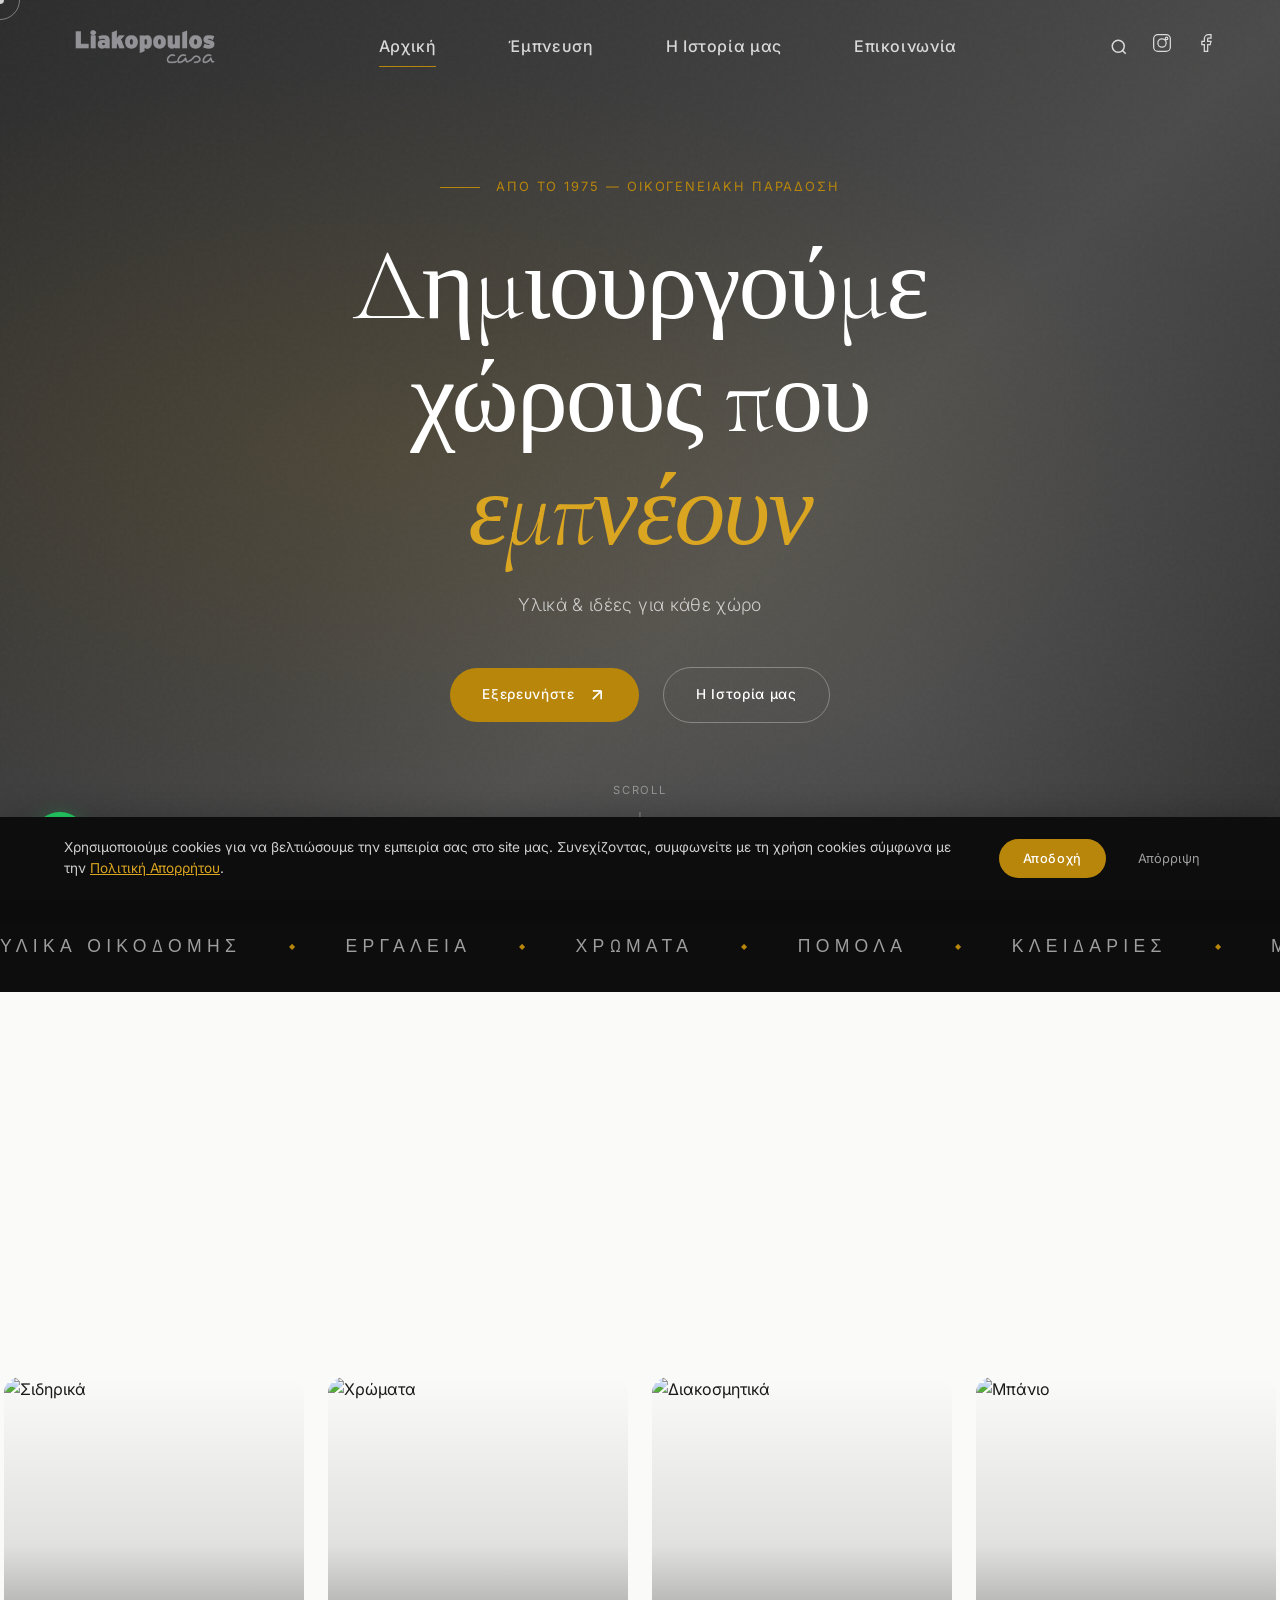
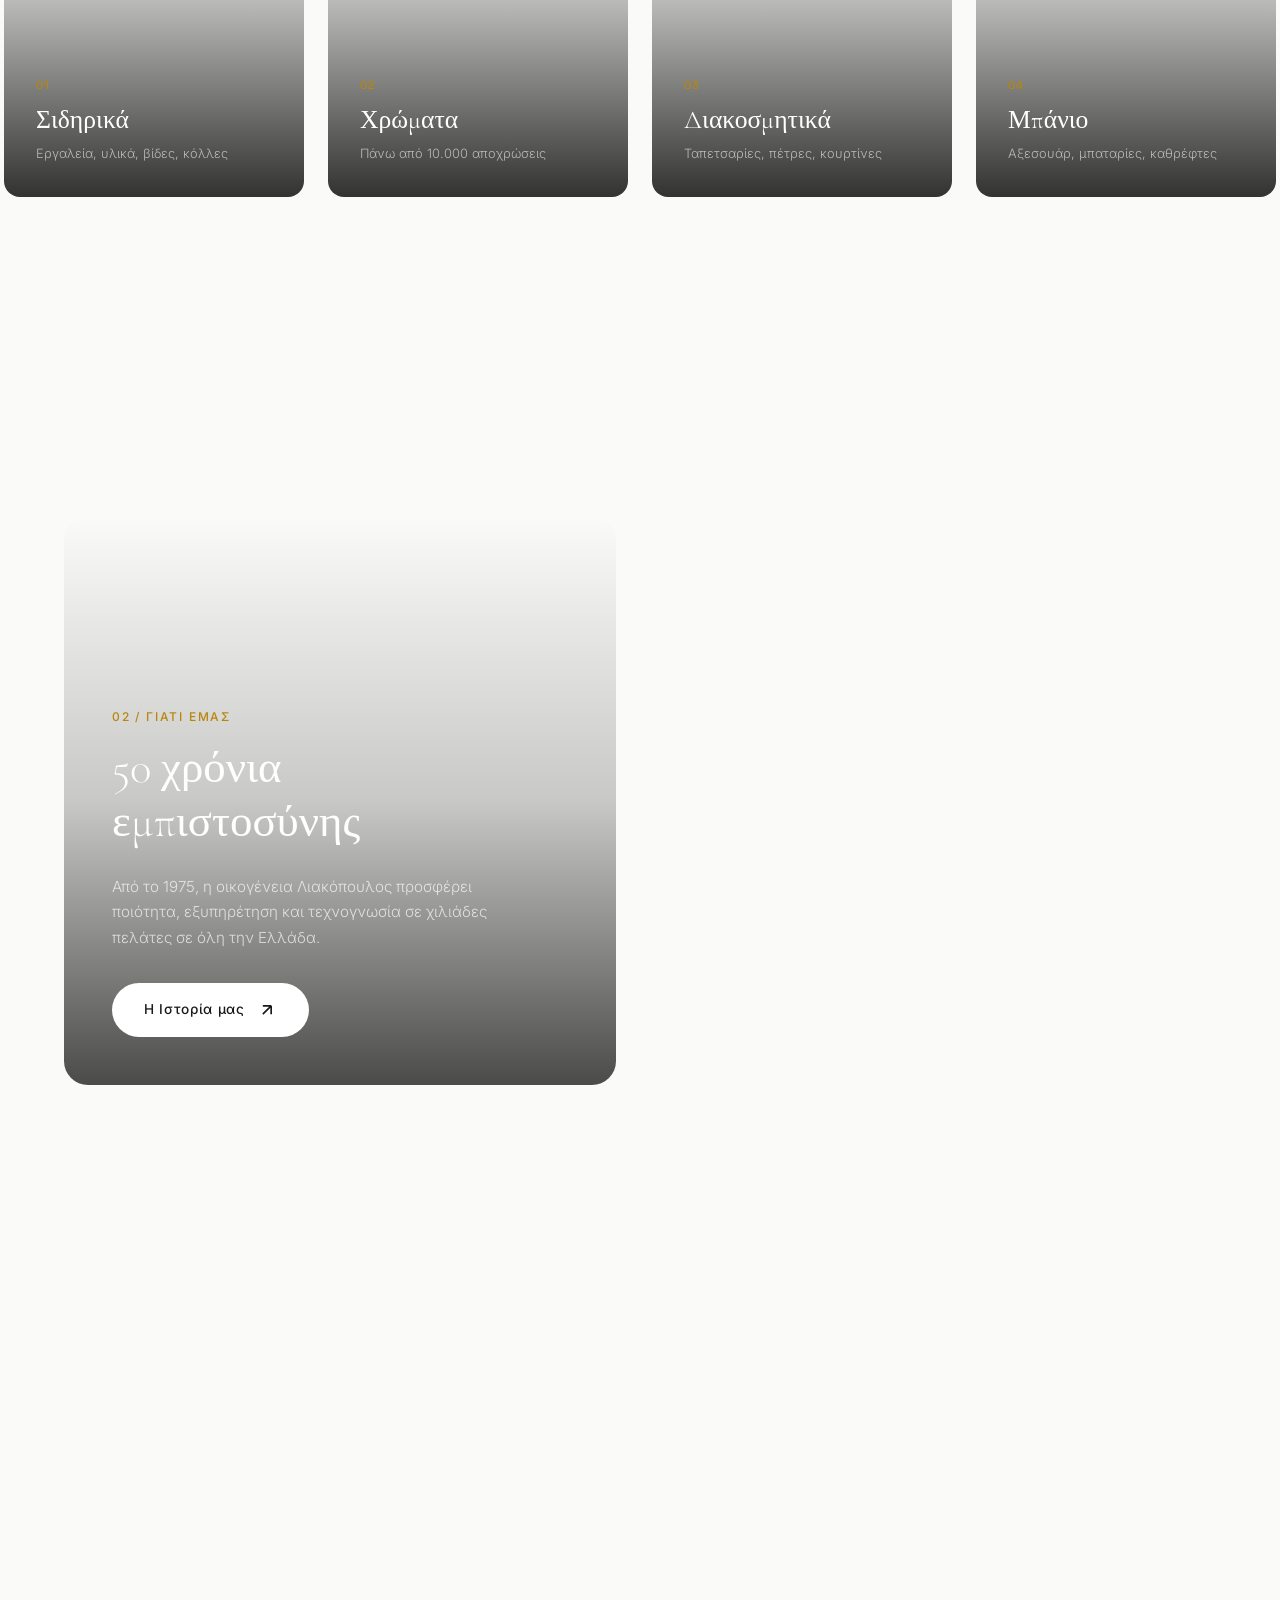
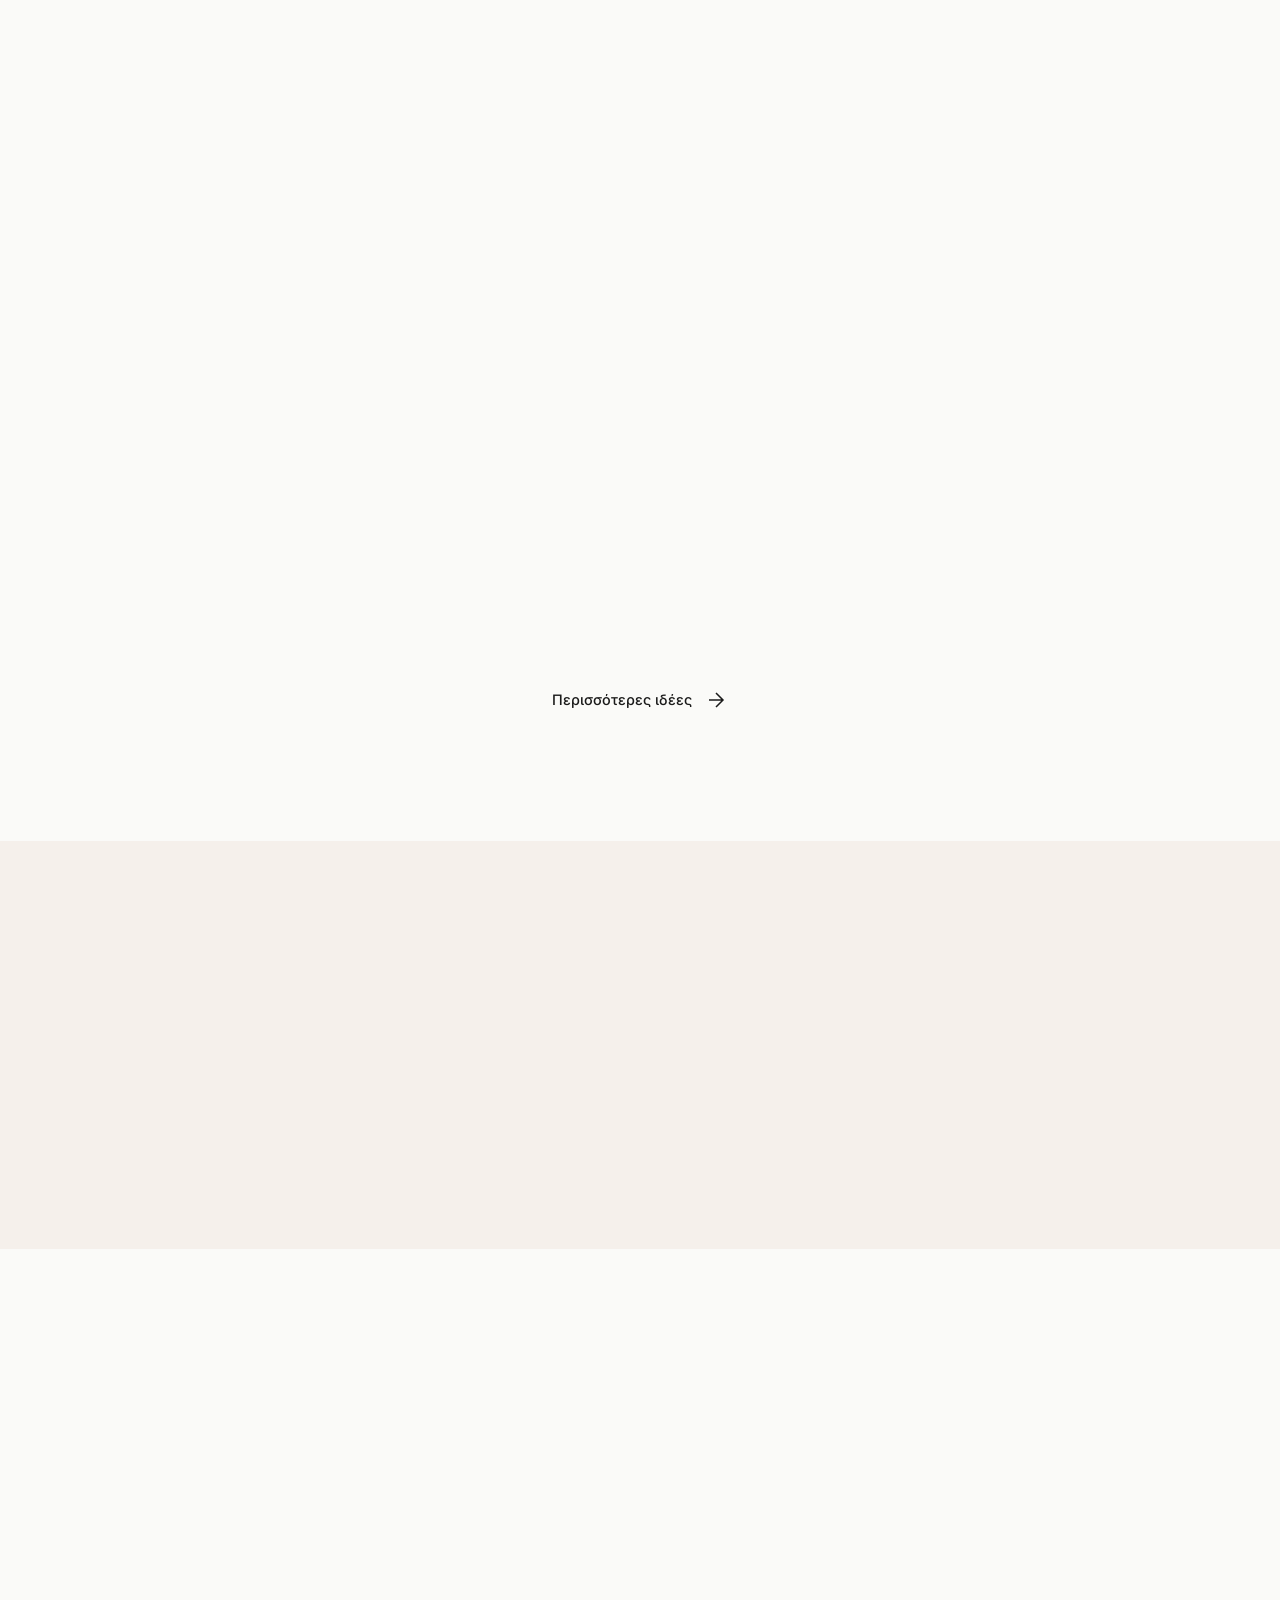
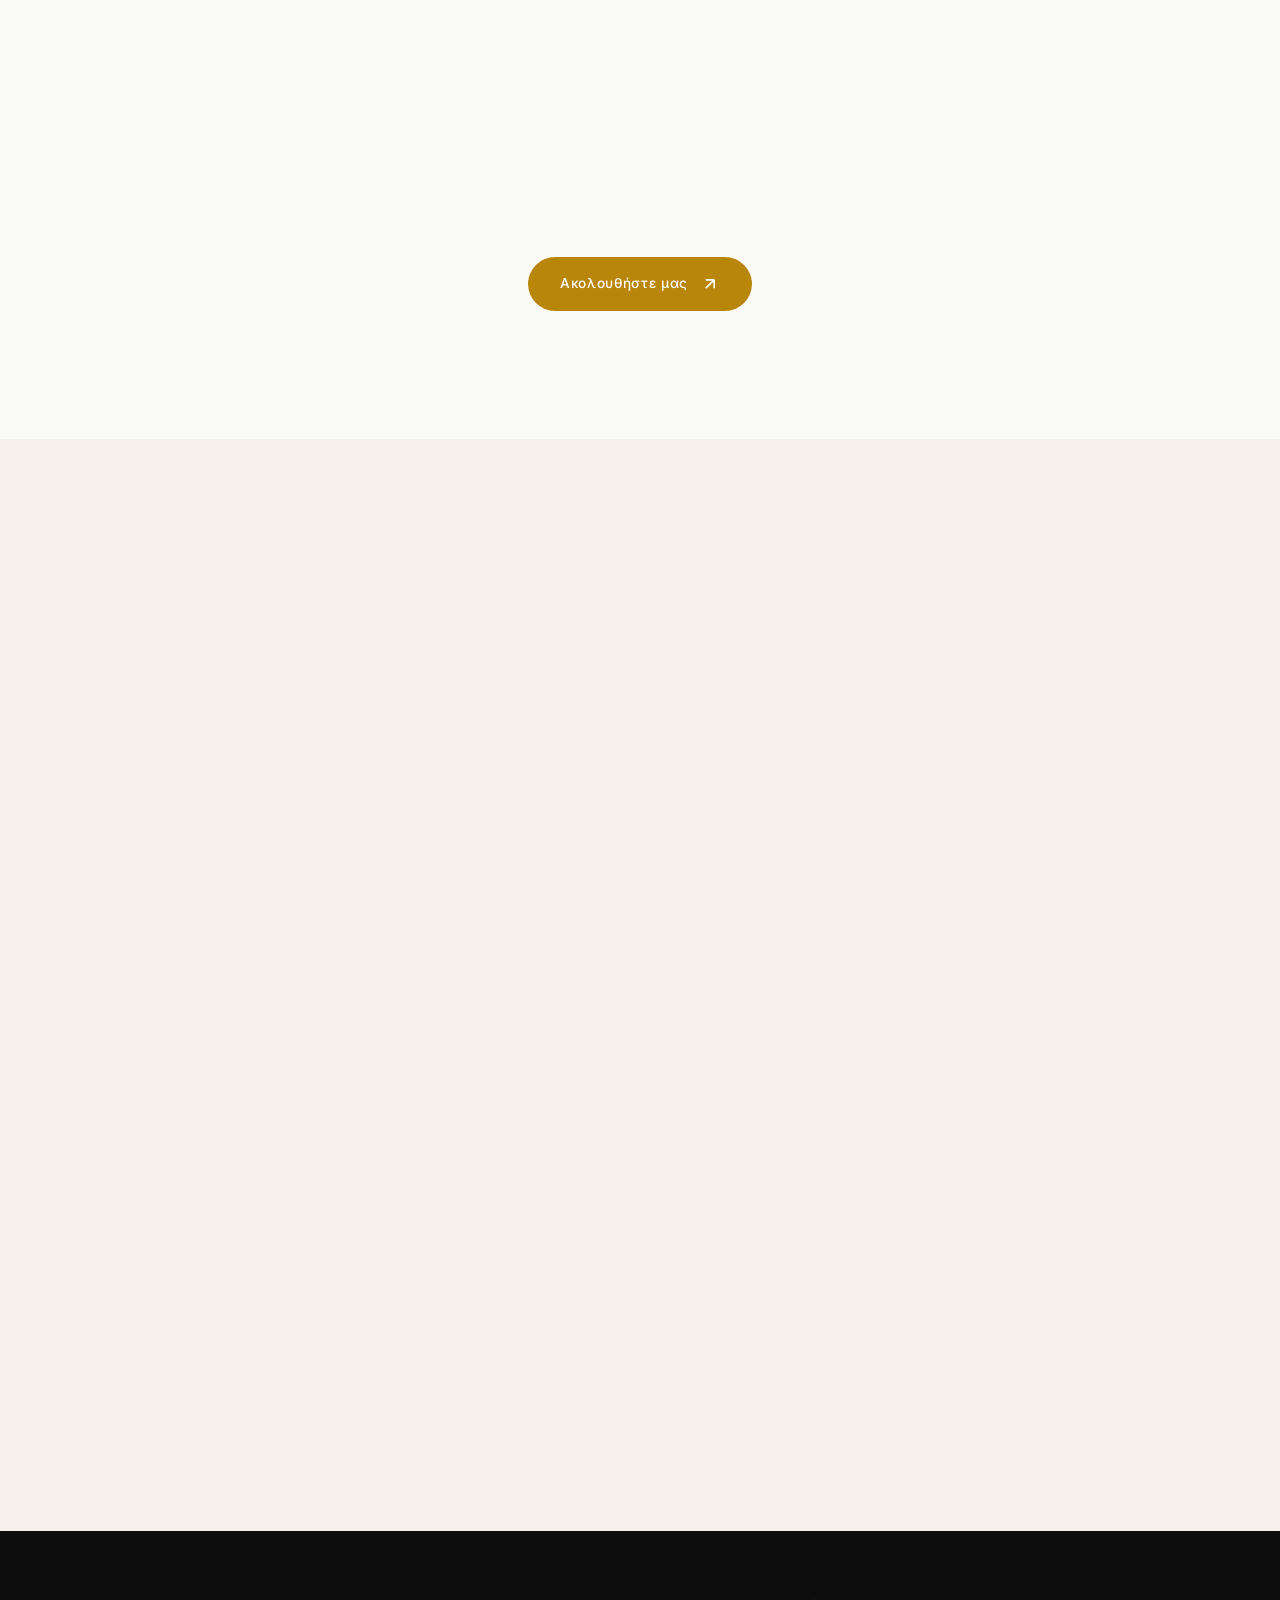
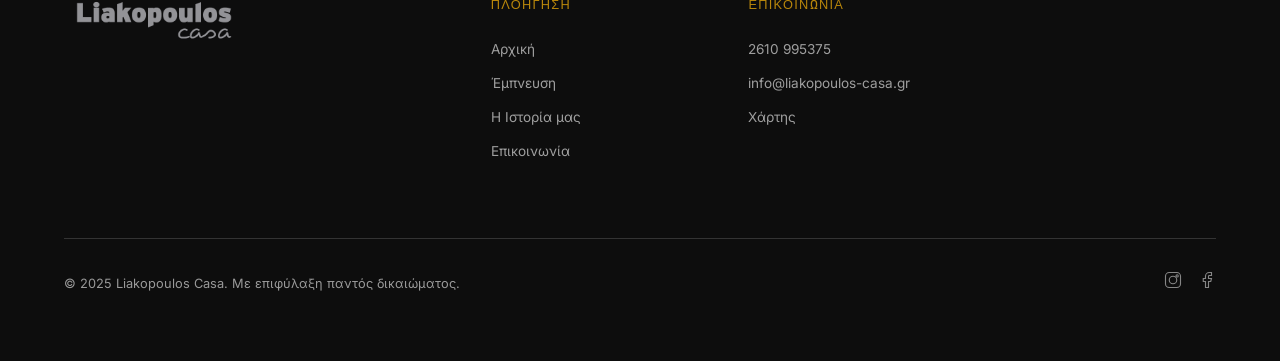
==== index.html @ 5ef8eb0a "Add files via upload" ====
<!DOCTYPE html>
<html lang="el">
<head>
    <meta charset="UTF-8">
    <meta name="viewport" content="width=device-width, initial-scale=1.0">
    <title>Liakopoulos Casa | Χρώματα, Εργαλεία, Πλακάκια, Διακόσμηση στο Ρίο Πατρών</title>
    <meta name="description" content="Liakopoulos Casa - Υλικά σπιτιού, χρώματα, εργαλεία, πλακάκια, ταπετσαρίες, κουρτίνες, τζάκια, κήπος και διακόσμηση. Οικογενειακή επιχείρηση με πανελλαδική φήμη από το 1985 στο Ρίο Πατρών.">
    <meta name="keywords" content="χρώματα, εργαλεία, πλακάκια, ταπετσαρίες, κουρτίνες, τζάκια, κήπος, διακόσμηση, κλειδαριές, χερούλια, βίδες, σιδηρικά, μπαταρίες, Πάτρα, Ρίο, Liakopoulos Casa">
    <meta name="author" content="Liakopoulos Casa">
    <meta name="robots" content="index, follow">
    <link rel="canonical" href="https://www.liakopoulos-casa.gr/">
    
    <!-- Open Graph / Facebook -->
    <meta property="og:type" content="website">
    <meta property="og:url" content="https://www.liakopoulos-casa.gr/">
    <meta property="og:title" content="Liakopoulos Casa | Χρώματα, Εργαλεία, Πλακάκια, Διακόσμηση">
    <meta property="og:description" content="Υλικά σπιτιού, χρώματα, εργαλεία, πλακάκια, ταπετσαρίες, κουρτίνες, τζάκια, κήπος και διακόσμηση. Οικογενειακή επιχείρηση με πανελλαδική φήμη από το 1985.">
    <meta property="og:image" content="https://www.liakopoulos-casa.gr/LIAKOPOULOS_casa_LOGO_for_web.png">
    <meta property="og:locale" content="el_GR">
    <meta property="og:site_name" content="Liakopoulos Casa">
    
    <!-- Twitter Card -->
    <meta name="twitter:card" content="summary_large_image">
    <meta name="twitter:title" content="Liakopoulos Casa | Χρώματα, Εργαλεία, Πλακάκια, Διακόσμηση">
    <meta name="twitter:description" content="Υλικά σπιτιού, χρώματα, εργαλεία, πλακάκια, ταπετσαρίες, κουρτίνες, τζάκια και διακόσμηση στο Ρίο Πατρών.">
    <meta name="twitter:image" content="https://www.liakopoulos-casa.gr/LIAKOPOULOS_casa_LOGO_for_web.png">
    
    <!-- Geo Tags -->
    <meta name="geo.region" content="GR-13">
    <meta name="geo.placename" content="Ρίο, Πάτρα">
    <meta name="geo.position" content="38.3144;21.7307">
    <meta name="ICBM" content="38.3144, 21.7307">
    
    <!-- Google Fonts -->
    <link rel="preconnect" href="https://fonts.googleapis.com">
    <link rel="preconnect" href="https://fonts.gstatic.com" crossorigin>
    <link href="https://fonts.googleapis.com/css2?family=Cormorant+Garamond:ital,wght@0,300;0,400;0,500;0,600;0,700;1,300;1,400&family=Inter:wght@200;300;400;500;600;700&family=Space+Grotesk:wght@300;400;500;600;700&display=swap" rel="stylesheet">
    
    <!-- Preload Hero Image for LCP -->
    <link rel="preload" as="image" href="https://images.unsplash.com/photo-1556909114-f6e7ad7d3136?w=800&h=600&fit=crop">
    
    <!-- CSS -->
    <link rel="stylesheet" href="style.css">
    <link rel="stylesheet" href="animations.css">
    
    <!-- Favicon & Manifest -->
    <link rel="icon" type="image/svg+xml" href="assets/favicon.svg">
    <link rel="icon" type="image/png" href="LIAKOPOULOS_casa_LOGO_for_web.png">
    <link rel="manifest" href="manifest.json">
    <meta name="theme-color" content="#B8860B">
    
    <!-- Hreflang -->
    <link rel="alternate" hreflang="el" href="https://www.liakopoulos-casa.gr/">
    <link rel="alternate" hreflang="x-default" href="https://www.liakopoulos-casa.gr/">
    
    <!-- Google Analytics 4 -->
    <script async src="https://www.googletagmanager.com/gtag/js?id=G-XXXXXXXXXX"></script>
    <script>
        window.dataLayer = window.dataLayer || [];
        function gtag(){dataLayer.push(arguments);}
        gtag('js', new Date());
        gtag('config', 'G-XXXXXXXXXX');
    </script>
    
    <!-- Structured Data (JSON-LD) -->
    <script type="application/ld+json">
    {
        "@context": "https://schema.org",
        "@type": "HardwareStore",
        "name": "Liakopoulos Casa",
        "alternateName": "Λιακόπουλος Casa",
        "url": "https://www.liakopoulos-casa.gr",
        "logo": "https://www.liakopoulos-casa.gr/LIAKOPOULOS_casa_LOGO_for_web.png",
        "image": "https://www.liakopoulos-casa.gr/LIAKOPOULOS_casa_LOGO_for_web.png",
        "description": "Υλικά σπιτιού, χρώματα, εργαλεία, πλακάκια, ταπετσαρίες, κουρτίνες, τζάκια, κήπος και διακόσμηση. Οικογενειακή επιχείρηση με πανελλαδική φήμη από το 1985.",
        "telephone": "+302610995375",
        "address": {
            "@type": "PostalAddress",
            "streetAddress": "Χρήστου Παναγόπουλου 5",
            "addressLocality": "Ρίο",
            "addressRegion": "Πάτρα",
            "postalCode": "265 04",
            "addressCountry": "GR"
        },
        "geo": {
            "@type": "GeoCoordinates",
            "latitude": 38.3144,
            "longitude": 21.7307
        },
        "openingHoursSpecification": [
            {
                "@type": "OpeningHoursSpecification",
                "dayOfWeek": ["Monday", "Tuesday", "Wednesday", "Thursday", "Friday"],
                "opens": "08:00",
                "closes": "20:00"
            },
            {
                "@type": "OpeningHoursSpecification",
                "dayOfWeek": "Saturday",
                "opens": "08:00",
                "closes": "15:00"
            }
        ],
        "sameAs": [
            "https://www.instagram.com/liakopoulos_casa/"
        ],
        "foundingDate": "1985",
        "priceRange": "€€",
        "areaServed": {
            "@type": "Country",
            "name": "Greece"
        }
    }
    </script>
</head>
<body>
    <!-- Custom Cursor -->
    <div class="cursor" id="cursor">
        <div class="cursor-dot"></div>
        <div class="cursor-ring"></div>
    </div>

    <!-- Loader -->
    <div class="loader" id="loader">
        <div class="loader-inner">
            <div class="loader-logo">
                <img src="LIAKOPOULOS_casa_LOGO_for_web.png" alt="Liakopoulos Casa" class="loader-logo-img">
            </div>
            <div class="loader-bar">
                <div class="loader-progress"></div>
            </div>
        </div>
    </div>

    <!-- Navigation -->
    <header class="header" id="header">
        <nav class="nav">
            <a href="index.html" class="nav-logo">
                <img src="LIAKOPOULOS_casa_LOGO_for_web.png" alt="Liakopoulos Casa" class="nav-logo-img">
            </a>

            <div class="nav-links" id="navLinks">
                <a href="index.html" class="nav-link active" data-text="Αρχική">Αρχική</a>
                <a href="inspiration.html" class="nav-link" data-text="Έμπνευση">Έμπνευση</a>
                <a href="story.html" class="nav-link" data-text="Η Ιστορία μας">Η Ιστορία μας</a>
                <a href="contact.html" class="nav-link" data-text="Επικοινωνία">Επικοινωνία</a>
            </div>

            <div class="nav-right">
                <div class="nav-search" id="navSearch">
                    <button class="nav-search-btn" id="searchToggle" aria-label="Αναζήτηση">
                        <svg width="18" height="18" viewBox="0 0 24 24" fill="none" stroke="currentColor" stroke-width="2"><circle cx="11" cy="11" r="8"/><path d="m21 21-4.35-4.35"/></svg>
                    </button>
                    <div class="nav-search-box" id="searchBox">
                        <input type="text" id="searchInput" placeholder="Αναζήτηση κατηγορίας..." autocomplete="off">
                        <div class="search-results" id="searchResults"></div>
                    </div>
                </div>
                <a href="https://www.instagram.com/liakopoulos_casa/" target="_blank" rel="noopener" class="nav-social">
                    <svg width="20" height="20" viewBox="0 0 24 24" fill="none" stroke="currentColor" stroke-width="1.5">
                        <rect x="2" y="2" width="20" height="20" rx="5"/>
                        <circle cx="12" cy="12" r="5"/>
                        <circle cx="17.5" cy="6.5" r="1.5"/>
                    </svg>
                </a>
                <a href="https://www.facebook.com/liakopouloscasa" target="_blank" rel="noopener" class="nav-social">
                    <svg width="20" height="20" viewBox="0 0 24 24" fill="none" stroke="currentColor" stroke-width="1.5">
                        <path d="M18 2h-3a5 5 0 0 0-5 5v3H7v4h3v8h4v-8h3l1-4h-4V7a1 1 0 0 1 1-1h3z"/>
                    </svg>
                </a>
                <button class="nav-menu-btn" id="menuBtn" aria-label="Menu">
                    <span></span>
                    <span></span>
                    <span></span>
                </button>
            </div>
        </nav>
    </header>

    <!-- Mobile Menu -->
    <div class="mobile-menu" id="mobileMenu">
        <div class="mobile-menu-inner">
            <a href="index.html" class="mobile-link active">Αρχική</a>

            <a href="inspiration.html" class="mobile-link">Έμπνευση</a>
            <a href="story.html" class="mobile-link">Η Ιστορία μας</a>
            <a href="contact.html" class="mobile-link">Επικοινωνία</a>
            <div class="mobile-menu-footer">
                <a href="https://www.instagram.com/liakopoulos_casa/" target="_blank" rel="noopener">Instagram</a>
                <span>www.liakopoulos-casa.gr</span>
            </div>
        </div>
    </div>

    <!-- Main Content -->
    <main>
        <!-- Hero Section - Cinematic Full Screen -->
        <section class="hero" id="hero">
            <div class="hero-bg">
                <div class="hero-bg-overlay"></div>
                <div class="hero-bg-grain"></div>
            </div>
            
            <div class="hero-content">
                <div class="hero-tagline reveal-up">
                    <span class="hero-tagline-line"></span>
                    <span class="hero-tagline-text">Από το 1975 — Οικογενειακή Παράδοση</span>
                </div>
                
                <h1 class="hero-title">
                    <span class="hero-title-line reveal-up" style="--delay: 0.2s">Δημιουργούμε</span>
                    <span class="hero-title-line reveal-up" style="--delay: 0.4s">χώρους που</span>
                    <span class="hero-title-line hero-title-accent reveal-up" style="--delay: 0.6s">εμπνέουν</span>
                </h1>
                
                <p class="hero-description reveal-up" style="--delay: 0.8s">
                    Υλικά & ιδέες για κάθε χώρο
                </p>
                
                <div class="hero-cta reveal-up" style="--delay: 1s">
                    <a href="#categories" class="btn btn-primary">
                        <span>Εξερευνήστε</span>
                        <svg width="20" height="20" viewBox="0 0 24 24" fill="none" stroke="currentColor" stroke-width="2">
                            <path d="M7 17L17 7M17 7H7M17 7V17"/>
                        </svg>
                    </a>
                    <a href="story.html" class="btn btn-ghost">Η Ιστορία μας</a>
                </div>
            </div>

            <div class="hero-scroll-indicator">
                <span>Scroll</span>
                <div class="hero-scroll-line"></div>
            </div>
        </section>

        <!-- Marquee Section -->
        <section class="marquee-section">
            <div class="marquee">
                <div class="marquee-inner">
                    <span>Υλικά Οικοδομής</span>
                    <span class="marquee-dot">◆</span>
                    <span>Εργαλεία</span>
                    <span class="marquee-dot">◆</span>
                    <span>Χρώματα</span>
                    <span class="marquee-dot">◆</span>
                    <span>Πόμολα</span>
                    <span class="marquee-dot">◆</span>
                    <span>Κλειδαριές</span>
                    <span class="marquee-dot">◆</span>
                    <span>Μπαταρίες</span>
                    <span class="marquee-dot">◆</span>
                    <span>Κουρτινόβεργες</span>
                    <span class="marquee-dot">◆</span>
                    <span>Ταπετσαρίες</span>
                    <span class="marquee-dot">◆</span>
                    <span>Αξεσουάρ Μπάνιου</span>
                    <span class="marquee-dot">◆</span>
                    <span>Αποθήκες Κήπου</span>
                    <span class="marquee-dot">◆</span>
                    <span>Υλικά Οικοδομής</span>
                    <span class="marquee-dot">◆</span>
                    <span>Εργαλεία</span>
                    <span class="marquee-dot">◆</span>
                    <span>Χρώματα</span>
                    <span class="marquee-dot">◆</span>
                    <span>Πόμολα</span>
                    <span class="marquee-dot">◆</span>
                    <span>Κλειδαριές</span>
                    <span class="marquee-dot">◆</span>
                    <span>Μπαταρίες</span>
                    <span class="marquee-dot">◆</span>
                    <span>Κουρτινόβεργες</span>
                    <span class="marquee-dot">◆</span>
                    <span>Ταπετσαρίες</span>
                    <span class="marquee-dot">◆</span>
                </div>
            </div>
        </section>

        <!-- Categories Horizontal Scroll -->
        <section class="categories-section" id="categories">
            <div class="section-header">
                <span class="section-label reveal-up">01 / Κατηγορίες</span>
                <h2 class="section-title reveal-up">Ό,τι χρειάζεται<br>το σπίτι σας</h2>
            </div>
            
            <div class="categories-scroll">
                <div class="categories-track">
                    <div class="category-card" data-category="sidirika">
                        <div class="category-card-img">
                            <div class="category-card-overlay"></div>
                            <img src="https://images.unsplash.com/photo-1504307651254-35680f356dfd?w=600&h=900&fit=crop" alt="Σιδηρικά" class="category-card-placeholder" loading="lazy">
                        </div>
                        <div class="category-card-content">
                            <span class="category-card-number">01</span>
                            <h3 class="category-card-title">Σιδηρικά</h3>
                            <p class="category-card-desc">Εργαλεία, υλικά, βίδες, κόλλες</p>
                        </div>
                    </div>

                    <div class="category-card" data-category="xromata">
                        <div class="category-card-img">
                            <div class="category-card-overlay"></div>
                            <img src="https://images.unsplash.com/photo-1562259949-e8e7689d7828?w=600&h=900&fit=crop" alt="Χρώματα" class="category-card-placeholder" loading="lazy">
                        </div>
                        <div class="category-card-content">
                            <span class="category-card-number">02</span>
                            <h3 class="category-card-title">Χρώματα</h3>
                            <p class="category-card-desc">Πάνω από 10.000 αποχρώσεις</p>
                        </div>
                    </div>

                    <div class="category-card" data-category="diakosmitika">
                        <div class="category-card-img">
                            <div class="category-card-overlay"></div>
                            <img src="https://images.unsplash.com/photo-1616486338812-3dadae4b4ace?w=600&h=900&fit=crop" alt="Διακοσμητικά" class="category-card-placeholder" loading="lazy">
                        </div>
                        <div class="category-card-content">
                            <span class="category-card-number">03</span>
                            <h3 class="category-card-title">Διακοσμητικά</h3>
                            <p class="category-card-desc">Ταπετσαρίες, πέτρες, κουρτίνες</p>
                        </div>
                    </div>

                    <div class="category-card" data-category="mpanio">
                        <div class="category-card-img">
                            <div class="category-card-overlay"></div>
                            <img src="https://images.unsplash.com/photo-1564540583246-934409427776?w=600&h=900&fit=crop" alt="Μπάνιο" class="category-card-placeholder" loading="lazy">
                        </div>
                        <div class="category-card-content">
                            <span class="category-card-number">04</span>
                            <h3 class="category-card-title">Μπάνιο</h3>
                            <p class="category-card-desc">Αξεσουάρ, μπαταρίες, καθρέφτες</p>
                        </div>
                    </div>
                </div>
            </div>

        </section>

    <!-- Category Popup -->
    <div class="category-popup-overlay" id="categoryPopup">
        <div class="category-popup">
            <button class="category-popup-close" id="popupClose">&times;</button>
            <h3 class="category-popup-title" id="popupTitle"></h3>
            <ul class="category-popup-list" id="popupList"></ul>
            <a href="contact.html" class="btn btn-primary" style="margin-top: 1.5rem; width: 100%; justify-content: center;">
                <span>Επικοινωνήστε μαζί μας</span>
                <svg width="18" height="18" viewBox="0 0 24 24" fill="none" stroke="currentColor" stroke-width="2"><path d="M22 2L11 13M22 2l-7 20-4-9-9-4 20-7z"/></svg>
            </a>
        </div>
    </div>

        <!-- Feature / Why Us Section -->
        <section class="features-section">
            <div class="features-grid">
                <div class="feature-large">
                    <div class="feature-large-bg" style="background: url('https://images.unsplash.com/photo-1556909114-f6e7ad7d3136?w=800&h=600&fit=crop') center/cover"></div>
                    <div class="feature-large-content">
                        <span class="feature-label">02 / Γιατί εμάς</span>
                        <h2 class="feature-title">50 χρόνια<br>εμπιστοσύνης</h2>
                        <p class="feature-desc">Από το 1975, η οικογένεια Λιακόπουλος προσφέρει ποιότητα, εξυπηρέτηση και τεχνογνωσία σε χιλιάδες πελάτες σε όλη την Ελλάδα.</p>
                        <a href="story.html" class="btn btn-primary btn-light">
                            <span>Η Ιστορία μας</span>
                            <svg width="20" height="20" viewBox="0 0 24 24" fill="none" stroke="currentColor" stroke-width="2">
                                <path d="M7 17L17 7M17 7H7M17 7V17"/>
                            </svg>
                        </a>
                    </div>
                </div>
                
                <div class="features-list">
                    <div class="feature-item reveal-up">
                        <div class="feature-item-icon">
                            <svg width="32" height="32" viewBox="0 0 24 24" fill="none" stroke="currentColor" stroke-width="1.5">
                                <path d="M12 2L2 7l10 5 10-5-10-5zM2 17l10 5 10-5M2 12l10 5 10-5"/>
                            </svg>
                        </div>
                        <div class="feature-item-content">
                            <h4>Τεράστια Γκάμα Προϊόντων</h4>
                            <p>Πάνω από 8.500 κωδικοί σε αποθήκη, έτοιμοι για παράδοση</p>
                        </div>
                    </div>

                    <div class="feature-item reveal-up" style="--delay: 0.1s">
                        <div class="feature-item-icon">
                            <svg width="32" height="32" viewBox="0 0 24 24" fill="none" stroke="currentColor" stroke-width="1.5">
                                <path d="M17 21v-2a4 4 0 0 0-4-4H5a4 4 0 0 0-4 4v2"/>
                                <circle cx="9" cy="7" r="4"/>
                                <path d="M23 21v-2a4 4 0 0 0-3-3.87M16 3.13a4 4 0 0 1 0 7.75"/>
                            </svg>
                        </div>
                        <div class="feature-item-content">
                            <h4>Εξειδικευμένο Προσωπικό</h4>
                            <p>Συμβουλές από επαγγελματίες με πολυετή εμπειρία</p>
                        </div>
                    </div>

                    <div class="feature-item reveal-up" style="--delay: 0.2s">
                        <div class="feature-item-icon">
                            <svg width="32" height="32" viewBox="0 0 24 24" fill="none" stroke="currentColor" stroke-width="1.5">
                                <path d="M3 9l9-7 9 7v11a2 2 0 0 1-2 2H5a2 2 0 0 1-2-2z"/>
                                <polyline points="9,22 9,12 15,12 15,22"/>
                            </svg>
                        </div>
                        <div class="feature-item-content">
                            <h4>Showroom Εμπειρίας</h4>
                            <p>Παρουσίαση χρωμάτων, πλακιδίων & ταπετσαριών</p>
                        </div>
                    </div>

                    <div class="feature-item reveal-up" style="--delay: 0.3s">
                        <div class="feature-item-icon">
                            <svg width="32" height="32" viewBox="0 0 24 24" fill="none" stroke="currentColor" stroke-width="1.5">
                                <rect x="1" y="3" width="15" height="13"/>
                                <polygon points="16,8 23,3 23,16 16,11"/>
                            </svg>
                        </div>
                        <div class="feature-item-content">
                            <h4>Παράδοση σε Όλη την Ελλάδα</h4>
                            <p>Αποστολή σε 1-3 εργάσιμες ημέρες, παντού</p>
                        </div>
                    </div>
                </div>
            </div>
        </section>

        <!-- Inspiration Preview Section -->
        <section class="inspiration-section">
            <div class="section-header centered">
                <span class="section-label reveal-up">03 / Έμπνευση</span>
                <h2 class="section-title reveal-up">Ιδέες για<br>τον χώρο σας</h2>
                <p class="section-desc reveal-up">Ανακαλύψτε τάσεις, συνδυασμούς και λύσεις</p>
            </div>

            <div class="inspiration-grid">
                <div class="inspiration-item inspiration-item-large reveal-up">
                    <div class="inspiration-item-bg" style="background: url('https://images.unsplash.com/photo-1615873968403-89e068629265?w=800&h=900&fit=crop') center/cover"></div>
                    <div class="inspiration-item-content">
                        <span class="inspiration-tag">Τάσεις 2025</span>
                        <h3>Χρώματα που μεταμορφώνουν</h3>
                        <p>Οι αποχρώσεις που κυριαρχούν στη διακόσμηση</p>
                    </div>
                </div>

                <div class="inspiration-item reveal-up" style="--delay: 0.1s">
                    <div class="inspiration-item-bg" style="background: url('https://images.unsplash.com/photo-1416879595882-3373a0480b5b?w=600&h=600&fit=crop') center/cover"></div>
                    <div class="inspiration-item-content">
                        <span class="inspiration-tag">Κήπος</span>
                        <h3>Ο τέλειος κήπος</h3>
                    </div>
                </div>

                <div class="inspiration-item reveal-up" style="--delay: 0.2s">
                    <div class="inspiration-item-bg" style="background: url('https://images.unsplash.com/photo-1552321554-5fefe8c9ef14?w=600&h=600&fit=crop') center/cover"></div>
                    <div class="inspiration-item-content">
                        <span class="inspiration-tag">Μπάνιο</span>
                        <h3>Μοντέρνο μπάνιο</h3>
                    </div>
                </div>

                <div class="inspiration-item reveal-up" style="--delay: 0.3s">
                    <div class="inspiration-item-bg" style="background: url('https://images.unsplash.com/photo-1618219908412-a29a1bb7b86e?w=600&h=600&fit=crop') center/cover"></div>
                    <div class="inspiration-item-content">
                        <span class="inspiration-tag">Διακόσμηση</span>
                        <h3>Ταπετσαρίες & διακόσμηση</h3>
                    </div>
                </div>
            </div>

            <div class="inspiration-cta">
                <a href="inspiration.html" class="link-arrow">
                    <span>Περισσότερες ιδέες</span>
                    <svg width="24" height="24" viewBox="0 0 24 24" fill="none" stroke="currentColor" stroke-width="1.5">
                        <path d="M5 12h14M12 5l7 7-7 7"/>
                    </svg>
                </a>
            </div>
        </section>

        <!-- Numbers / Stats -->
        <section class="stats-section">
            <div class="stats-grid">
                <div class="stat-item reveal-up">
                    <span class="stat-number" data-count="50">0</span>
                    <span class="stat-suffix">+</span>
                    <span class="stat-label">Χρόνια Εμπειρίας</span>
                </div>
                <div class="stat-item reveal-up" style="--delay: 0.1s">
                    <span class="stat-number" data-count="250000">0</span>
                    <span class="stat-suffix">+</span>
                    <span class="stat-label">Προϊόντα σε Stock</span>
                </div>
                <div class="stat-item reveal-up" style="--delay: 0.2s">
                    <span class="stat-number" data-count="200">0</span>
                    <span class="stat-suffix">+</span>
                    <span class="stat-label">Επώνυμες Εταιρείες</span>
                </div>
                <div class="stat-item reveal-up" style="--delay: 0.3s">
                    <span class="stat-number" data-count="15000">0</span>
                    <span class="stat-suffix">+</span>
                    <span class="stat-label">Ευχαριστημένοι Πελάτες</span>
                </div>
            </div>
        </section>

        <!-- Instagram Section -->
        <section class="instagram-section">
            <div class="section-header centered">
                <span class="section-label reveal-up">04 / Ακολουθήστε μας</span>
                <h2 class="section-title reveal-up"><a href="https://www.instagram.com/liakopoulos_casa/" target="_blank" rel="noopener" style="color: inherit; cursor: pointer;">@liakopoulos_casa</a></h2>
                <p class="section-desc reveal-up">Καθημερινή έμπνευση στο Instagram</p>
            </div>
            
            <div class="instagram-grid">
                <div class="instagram-item" style="background: url('https://images.unsplash.com/photo-1586023492125-27b2c045efd7?w=400&h=400&fit=crop') center/cover"></div>
                <div class="instagram-item" style="background: url('https://images.unsplash.com/photo-1556909114-44e3e70034e2?w=400&h=400&fit=crop') center/cover"></div>
                <div class="instagram-item" style="background: url('https://images.unsplash.com/photo-1615971677499-5467cbab01c0?w=400&h=400&fit=crop') center/cover"></div>
                <div class="instagram-item" style="background: url('https://images.unsplash.com/photo-1416879595882-3373a0480b5b?w=400&h=400&fit=crop') center/cover"></div>
                <div class="instagram-item" style="background: url('https://images.unsplash.com/photo-1600585152220-90363fe7e115?w=400&h=400&fit=crop') center/cover"></div>
                <div class="instagram-item" style="background: url('https://images.unsplash.com/photo-1618221195710-dd6b41faaea6?w=400&h=400&fit=crop') center/cover"></div>
            </div>

            <div class="instagram-cta">
                <a href="https://www.instagram.com/liakopoulos_casa/" target="_blank" rel="noopener" class="btn btn-primary">
                    <span>Ακολουθήστε μας</span>
                    <svg width="20" height="20" viewBox="0 0 24 24" fill="none" stroke="currentColor" stroke-width="2">
                        <path d="M7 17L17 7M17 7H7M17 7V17"/>
                    </svg>
                </a>
            </div>
        </section>

        <!-- Google Reviews Section -->
        <section class="reviews-section" id="reviews">
            <div class="section-header centered">
                <span class="section-label reveal-up">05 / Αξιολογήσεις</span>
                <h2 class="section-title reveal-up">Τι λένε οι<br>πελάτες μας</h2>
                <p class="section-desc reveal-up">Αξιολογήσεις από πελάτες στο Google</p>
            </div>

            <div class="reviews-summary reveal-up">
                <div class="reviews-rating">
                    <span class="reviews-score">4.9</span>
                    <div class="reviews-stars">
                        <svg width="20" height="20" viewBox="0 0 24 24" fill="#B8860B" stroke="none"><path d="M12 2l3.09 6.26L22 9.27l-5 4.87 1.18 6.88L12 17.77l-6.18 3.25L7 14.14 2 9.27l6.91-1.01L12 2z"/></svg>
                        <svg width="20" height="20" viewBox="0 0 24 24" fill="#B8860B" stroke="none"><path d="M12 2l3.09 6.26L22 9.27l-5 4.87 1.18 6.88L12 17.77l-6.18 3.25L7 14.14 2 9.27l6.91-1.01L12 2z"/></svg>
                        <svg width="20" height="20" viewBox="0 0 24 24" fill="#B8860B" stroke="none"><path d="M12 2l3.09 6.26L22 9.27l-5 4.87 1.18 6.88L12 17.77l-6.18 3.25L7 14.14 2 9.27l6.91-1.01L12 2z"/></svg>
                        <svg width="20" height="20" viewBox="0 0 24 24" fill="#B8860B" stroke="none"><path d="M12 2l3.09 6.26L22 9.27l-5 4.87 1.18 6.88L12 17.77l-6.18 3.25L7 14.14 2 9.27l6.91-1.01L12 2z"/></svg>
                        <svg width="20" height="20" viewBox="0 0 24 24" fill="#B8860B" stroke="none"><path d="M12 2l3.09 6.26L22 9.27l-5 4.87 1.18 6.88L12 17.77l-6.18 3.25L7 14.14 2 9.27l6.91-1.01L12 2z"/></svg>
                    </div>
                    <span class="reviews-count">Βασισμένο σε 150+ αξιολογήσεις Google</span>
                </div>
            </div>

            <div class="reviews-grid">
                <div class="review-card reveal-up">
                    <div class="review-card-header">
                        <div class="review-avatar">Μ</div>
                        <div>
                            <span class="review-name">Μαρία Κ.</span>
                            <div class="review-stars-small">★★★★★</div>
                        </div>
                    </div>
                    <p class="review-text">Εξαιρετικό κατάστημα με τεράστια ποικιλία χρωμάτων. Το προσωπικό με βοήθησε να επιλέξω τις ιδανικές αποχρώσεις για το σαλόνι μου. Σίγουρα θα ξαναέρθω!</p>
                    <span class="review-date">πριν 2 εβδομάδες</span>
                </div>

                <div class="review-card reveal-up" style="--delay: 0.1s">
                    <div class="review-card-header">
                        <div class="review-avatar">Γ</div>
                        <div>
                            <span class="review-name">Γιώργος Π.</span>
                            <div class="review-stars-small">★★★★★</div>
                        </div>
                    </div>
                    <p class="review-text">Τα πάντα για το σπίτι σε ένα μέρος. Βρήκα πλακάκια, χρώματα και εργαλεία σε εξαιρετικές τιμές. Η εξυπηρέτηση είναι κορυφαία — σε καθοδηγούν σωστά.</p>
                    <span class="review-date">πριν 1 μήνα</span>
                </div>

                <div class="review-card reveal-up" style="--delay: 0.2s">
                    <div class="review-card-header">
                        <div class="review-avatar">Α</div>
                        <div>
                            <span class="review-name">Αντώνης Δ.</span>
                            <div class="review-stars-small">★★★★★</div>
                        </div>
                    </div>
                    <p class="review-text">Οικογενειακή επιχείρηση με ήθος. Ανακαίνισα ολόκληρο το σπίτι παίρνοντας τα πάντα από εδώ. Ποιότητα, τιμές και εξυπηρέτηση — 10/10.</p>
                    <span class="review-date">πριν 3 εβδομάδες</span>
                </div>
            </div>

            <div class="reviews-cta reveal-up">
                <a href="https://www.google.com/search?q=liakopoulos+casa&si=APenkKm7iecQ4G6P-TsbSMFKIQtv3EFIqRAFw-i8uEbk55Z-_1FOdEPPy609OyWCFN47o_rx_fy2A65F-8xpMSlQK_aMho4vBJH_0XY6t8z6DqWH_mLHV_M%3D" target="_blank" rel="noopener" class="link-arrow">
                    <span>Δείτε όλες τις αξιολογήσεις στο Google</span>
                    <svg width="24" height="24" viewBox="0 0 24 24" fill="none" stroke="currentColor" stroke-width="1.5">
                        <path d="M5 12h14M12 5l7 7-7 7"/>
                    </svg>
                </a>
            </div>
        </section>
    </main>

    <!-- Cookie Consent Banner -->
    <div class="cookie-banner" id="cookieBanner">
        <div class="cookie-banner-inner">
            <div class="cookie-text">
                <p>Χρησιμοποιούμε cookies για να βελτιώσουμε την εμπειρία σας στο site μας. Συνεχίζοντας, συμφωνείτε με τη χρήση cookies σύμφωνα με την <a href="#" style="text-decoration: underline;">Πολιτική Απορρήτου</a>.</p>
            </div>
            <div class="cookie-actions">
                <button class="btn btn-primary cookie-accept" id="cookieAccept">Αποδοχή</button>
                <button class="cookie-decline" id="cookieDecline">Απόρριψη</button>
            </div>
        </div>
    </div>

    <!-- Footer -->
    <footer class="footer">
        <div class="footer-top">
            <div class="footer-brand">
                <img src="LIAKOPOULOS_casa_LOGO_for_web.png" alt="Liakopoulos Casa" class="footer-logo-img">
            </div>
            
            <div class="footer-links">
                <div class="footer-col">
                    <h5>Πλοήγηση</h5>
                    <a href="index.html">Αρχική</a>
                    <a href="inspiration.html">Έμπνευση</a>
                    <a href="story.html">Η Ιστορία μας</a>
                    <a href="contact.html">Επικοινωνία</a>
                </div>
                
                <div class="footer-col">
                    <h5>Επικοινωνία</h5>
                    <a href="tel:+302610995375">2610 995375</a>
                    <a href="mailto:info@liakopoulos-casa.gr">info@liakopoulos-casa.gr</a>
                    <a href="https://maps.google.com/?q=Χρήστου+Παναγόπουλου+5,+Ρίο,+Πάτρα" target="_blank" rel="noopener">Χάρτης</a>
                </div>
            </div>
        </div>
        
        <div class="footer-bottom">
            <span>&copy; 2025 Liakopoulos Casa. Με επιφύλαξη παντός δικαιώματος.</span>
            <div class="footer-social">
                <a href="https://www.instagram.com/liakopoulos_casa/" target="_blank" rel="noopener" aria-label="Instagram">
                    <svg width="18" height="18" viewBox="0 0 24 24" fill="none" stroke="currentColor" stroke-width="1.5">
                        <rect x="2" y="2" width="20" height="20" rx="5"/>
                        <circle cx="12" cy="12" r="5"/>
                        <circle cx="17.5" cy="6.5" r="1.5"/>
                    </svg>
                </a>
                <a href="https://www.facebook.com" target="_blank" rel="noopener" aria-label="Facebook">
                    <svg width="18" height="18" viewBox="0 0 24 24" fill="none" stroke="currentColor" stroke-width="1.5">
                        <path d="M18 2h-3a5 5 0 0 0-5 5v3H7v4h3v8h4v-8h3l1-4h-4V7a1 1 0 0 1 1-1h3z"/>
                    </svg>
                </a>
            </div>
        </div>
    </footer>

    <!-- Mobile CTA Bar -->
    <div class="mobile-cta-bar">
        <div class="mobile-cta-bar-inner">
            <a href="tel:+302610995375" class="mobile-cta-call">
                <svg width="16" height="16" viewBox="0 0 24 24" fill="none" stroke="currentColor" stroke-width="2">
                    <path d="M22 16.92v3a2 2 0 0 1-2.18 2 19.79 19.79 0 0 1-8.63-3.07 19.5 19.5 0 0 1-6-6 19.79 19.79 0 0 1-3.07-8.67A2 2 0 0 1 4.11 2h3a2 2 0 0 1 2 1.72 12.84 12.84 0 0 0 .7 2.81 2 2 0 0 1-.45 2.11L8.09 9.91a16 16 0 0 0 6 6l1.27-1.27a2 2 0 0 1 2.11-.45 12.84 12.84 0 0 0 2.81.7A2 2 0 0 1 22 16.92z"/>
                </svg>
                Καλέστε μας
            </a>
            <a href="https://maps.google.com/?q=Χρήστου+Παναγόπουλου+5,+Ρίο,+Πάτρα" target="_blank" rel="noopener" class="mobile-cta-directions">
                <svg width="16" height="16" viewBox="0 0 24 24" fill="none" stroke="currentColor" stroke-width="2">
                    <path d="M21 10c0 7-9 13-9 13s-9-6-9-13a9 9 0 0 1 18 0z"/>
                    <circle cx="12" cy="10" r="3"/>
                </svg>
                Οδηγίες
            </a>
        </div>
    </div>

    <!-- Scroll Progress -->
    <div class="scroll-progress"></div>

    <!-- Back to Top -->
    <a href="#" class="back-to-top" id="backToTop" aria-label="Πίσω στην κορυφή">
        <svg width="20" height="20" viewBox="0 0 24 24" fill="none" stroke="currentColor" stroke-width="2">
            <path d="M18 15l-6-6-6 6"/>
        </svg>
    </a>

    <!-- WhatsApp Float -->
    <a href="https://wa.me/306944282790" target="_blank" rel="noopener" class="whatsapp-float" aria-label="WhatsApp">
        <svg viewBox="0 0 32 32" width="28" height="28" fill="white"><path d="M16.004 0C7.165 0 .003 7.16.003 15.997c0 2.82.737 5.574 2.137 8.004L.003 32l8.204-2.1a15.94 15.94 0 007.797 2.016C24.84 31.916 32 24.756 32 15.997 32 7.16 24.84 0 16.004 0zm0 29.314a13.28 13.28 0 01-7.07-2.03l-.5-.3-4.87 1.25 1.3-4.73-.34-.54a13.2 13.2 0 01-2.04-7.07c0-7.34 5.97-13.31 13.31-13.31 7.34 0 13.31 5.97 13.31 13.31.08 7.34-5.9 13.31-13.1 13.42zm7.3-9.97c-.4-.2-2.37-1.17-2.74-1.3-.37-.14-.64-.2-.9.2-.27.4-1.04 1.3-1.27 1.57-.23.27-.47.3-.87.1-.4-.2-1.69-.62-3.22-1.98-1.19-1.06-1.99-2.37-2.23-2.77-.23-.4-.02-.62.18-.82.18-.18.4-.47.6-.7.2-.24.27-.4.4-.67.14-.27.07-.5-.03-.7-.1-.2-.9-2.17-1.24-2.97-.32-.78-.66-.67-.9-.68-.23-.01-.5-.01-.77-.01-.27 0-.7.1-1.07.5-.37.4-1.4 1.37-1.4 3.34 0 1.97 1.43 3.87 1.63 4.14.2.27 2.82 4.3 6.83 6.03.95.41 1.7.66 2.28.84.96.3 1.83.26 2.52.16.77-.12 2.37-.97 2.7-1.9.34-.94.34-1.74.24-1.9-.1-.17-.37-.27-.77-.47z"/></svg>
    </a>

    <!-- Scripts -->
    <script src="main.js"></script>
    <script src="animations.js"></script>
</body>
</html>
---- style.css ----
/* ===================================
   LIAKOPOULOS CASA - Main Stylesheet
   Immersive Editorial Design
   =================================== */

/* === CSS Variables === */
:root {
    /* Colors */
    --color-bg: #FAFAF8;
    --color-bg-dark: #0D0D0D;
    --color-bg-warm: #F5F0EB;
    --color-text: #1A1A1A;
    --color-text-light: #666666;
    --color-text-muted: #999999;
    --color-accent: #B8860B;
    --color-accent-light: #DAA520;
    --color-accent-dark: #8B6914;
    --color-border: #E5E5E5;
    --color-border-dark: #333333;
    
    /* Typography */
    --font-display: 'Cormorant Garamond', serif;
    --font-body: 'Inter', sans-serif;
    --font-heading: 'Space Grotesk', sans-serif;
    
    /* Spacing */
    --space-xs: 0.5rem;
    --space-sm: 1rem;
    --space-md: 2rem;
    --space-lg: 4rem;
    --space-xl: 8rem;
    --space-2xl: 12rem;
    
    /* Sizing */
    --container-max: 1440px;
    --container-padding: 4rem;
    
    /* Transitions */
    --ease-out: cubic-bezier(0.16, 1, 0.3, 1);
    --ease-in-out: cubic-bezier(0.65, 0, 0.35, 1);
    --duration-fast: 0.3s;
    --duration-normal: 0.6s;
    --duration-slow: 1s;
    
    /* Borders */
    --radius-sm: 4px;
    --radius-md: 8px;
    --radius-lg: 16px;
    --radius-xl: 24px;
}

/* === Reset & Base === */
*, *::before, *::after {
    margin: 0;
    padding: 0;
    box-sizing: border-box;
}

html {
    scroll-behavior: smooth;
    font-size: 16px;
    -webkit-font-smoothing: antialiased;
    -moz-osx-font-smoothing: grayscale;
}

body {
    font-family: var(--font-body);
    color: var(--color-text);
    background-color: var(--color-bg);
    line-height: 1.6;
    overflow-x: hidden;
    cursor: default;
}

a {
    text-decoration: none;
    color: inherit;
    cursor: pointer;
}

button {
    border: none;
    background: none;
    cursor: pointer;
    font-family: inherit;
}

img {
    max-width: 100%;
    height: auto;
    display: block;
}

ul, ol {
    list-style: none;
}

/* === Custom Cursor === */
.cursor {
    position: fixed;
    top: 0;
    left: 0;
    pointer-events: none;
    z-index: 10000;
    mix-blend-mode: difference;
}

.cursor-dot {
    position: absolute;
    width: 8px;
    height: 8px;
    background: white;
    border-radius: 50%;
    transform: translate(-50%, -50%);
    transition: transform 0.1s ease;
}

.cursor-ring {
    position: absolute;
    width: 40px;
    height: 40px;
    border: 1px solid rgba(255, 255, 255, 0.5);
    border-radius: 50%;
    transform: translate(-50%, -50%);
    transition: all 0.15s ease;
}

.cursor.hovering .cursor-ring {
    width: 60px;
    height: 60px;
    border-color: rgba(255, 255, 255, 0.8);
}

/* === Loader === */
.loader {
    position: fixed;
    top: 0;
    left: 0;
    width: 100%;
    height: 100%;
    background: var(--color-bg-dark);
    display: flex;
    align-items: center;
    justify-content: center;
    z-index: 9999;
    transition: opacity 0.8s var(--ease-out), visibility 0.8s;
}

.loader.hidden {
    opacity: 0;
    visibility: hidden;
    pointer-events: none;
    display: none;
}

.loader-inner {
    text-align: center;
}

.loader-logo {
    margin-bottom: 3rem;
}

.loader-text {
    display: block;
    font-family: var(--font-heading);
    font-size: 2rem;
    font-weight: 300;
    letter-spacing: 0.5em;
    color: white;
}

.loader-subtext {
    display: block;
    font-family: var(--font-display);
    font-size: 1rem;
    letter-spacing: 0.3em;
    color: var(--color-accent);
    margin-top: 0.5rem;
}

.loader-bar {
    width: 200px;
    height: 1px;
    background: rgba(255, 255, 255, 0.1);
    margin: 0 auto;
    overflow: hidden;
}

.loader-progress {
    width: 0%;
    height: 100%;
    background: var(--color-accent);
    animation: loaderProgress 2s var(--ease-out) forwards;
}

@keyframes loaderProgress {
    to { width: 100%; }
}

/* === Header / Navigation === */
.header {
    position: fixed;
    top: 0;
    left: 0;
    width: 100%;
    z-index: 1000;
    padding: 1.5rem var(--container-padding);
    transition: all var(--duration-fast) var(--ease-out);
}

.header.scrolled {
    background: rgba(250, 250, 248, 0.95);
    backdrop-filter: blur(20px);
    -webkit-backdrop-filter: blur(20px);
    padding: 1rem var(--container-padding);
    box-shadow: 0 1px 0 var(--color-border);
}

.nav {
    display: flex;
    align-items: center;
    justify-content: space-between;
    max-width: var(--container-max);
    margin: 0 auto;
    position: relative;
    z-index: 2;
}

.nav-logo {
    display: flex;
    align-items: center;
}

.nav-logo-img {
    height: 45px;
    width: auto;
    transition: all var(--duration-fast);
}

.footer-logo-img {
    height: 50px;
    width: auto;
}

.loader-logo-img {
    height: 60px;
    width: auto;
}

.nav-links {
    display: flex;
    align-items: center;
    gap: 4.5rem;
    position: relative;
    z-index: 10;
}

.nav-link {
    font-family: var(--font-body);
    font-size: 1rem;
    font-weight: 500;
    color: rgba(255, 255, 255, 0.8);
    letter-spacing: 0.04em;
    position: relative;
    padding: 0.5rem 0;
    transition: color var(--duration-fast);
    cursor: pointer;
    display: inline-block;
}

.nav-link::after {
    content: '';
    position: absolute;
    bottom: 0;
    left: 0;
    width: 0%;
    height: 1px;
    background: var(--color-accent);
    transition: width var(--duration-fast) var(--ease-out);
}

.nav-link:hover::after,
.nav-link.active::after {
    width: 100%;
}

.header.scrolled .nav-link {
    color: var(--color-text-light);
}

.header.scrolled .nav-link:hover,
.header.scrolled .nav-link.active {
    color: var(--color-text);
}

.nav-right {
    display: flex;
    align-items: center;
    gap: 1.5rem;
}

.nav-social {
    color: rgba(255, 255, 255, 0.8);
    transition: color var(--duration-fast);
    cursor: pointer;
}

.header.scrolled .nav-social {
    color: var(--color-text-light);
}

.nav-social:hover {
    color: var(--color-accent);
}

.nav-menu-btn {
    display: none;
    flex-direction: column;
    gap: 5px;
    width: 28px;
    padding: 4px 0;
}

.nav-menu-btn span {
    display: block;
    width: 100%;
    height: 1.5px;
    background: white;
    transition: all var(--duration-fast) var(--ease-out);
}

.header.scrolled .nav-menu-btn span {
    background: var(--color-text);
}

.nav-menu-btn.active span:nth-child(1) {
    transform: rotate(45deg) translate(4px, 4px);
}

.nav-menu-btn.active span:nth-child(2) {
    opacity: 0;
}

.nav-menu-btn.active span:nth-child(3) {
    transform: rotate(-45deg) translate(5px, -5px);
}

/* Mobile Menu */
.mobile-menu {
    position: fixed;
    top: 0;
    left: 0;
    width: 100%;
    height: 100vh;
    background: var(--color-bg-dark);
    z-index: 999;
    display: none;
    align-items: center;
    justify-content: center;
    opacity: 0;
    transition: opacity var(--duration-normal) var(--ease-out);
}

.mobile-menu.active {
    display: flex;
    opacity: 1;
}

.mobile-menu-inner {
    text-align: center;
}

.mobile-link {
    display: block;
    font-family: var(--font-display);
    font-size: 3rem;
    font-weight: 300;
    color: white;
    margin: 1rem 0;
    opacity: 0;
    transform: translateY(20px);
    transition: all var(--duration-fast) var(--ease-out);
}

.mobile-menu.active .mobile-link {
    opacity: 1;
    transform: translateY(0);
}

.mobile-menu.active .mobile-link:nth-child(1) { transition-delay: 0.1s; }
.mobile-menu.active .mobile-link:nth-child(2) { transition-delay: 0.15s; }
.mobile-menu.active .mobile-link:nth-child(3) { transition-delay: 0.2s; }
.mobile-menu.active .mobile-link:nth-child(4) { transition-delay: 0.25s; }
.mobile-menu.active .mobile-link:nth-child(5) { transition-delay: 0.3s; }

.mobile-link:hover {
    color: var(--color-accent);
}

.mobile-menu-footer {
    margin-top: 3rem;
    padding-top: 2rem;
    border-top: 1px solid var(--color-border-dark);
}

.mobile-menu-footer a,
.mobile-menu-footer span {
    display: block;
    font-size: 0.85rem;
    color: var(--color-text-muted);
    margin: 0.5rem 0;
}

.mobile-menu-footer a:hover {
    color: var(--color-accent);
}

/* === Hero Section === */
.hero {
    position: relative;
    width: 100%;
    height: 100vh;
    min-height: 700px;
    display: flex;
    align-items: center;
    justify-content: center;
    overflow: hidden;
}

.hero-bg {
    position: absolute;
    top: 0;
    left: 0;
    width: 100%;
    height: 100%;
    background: 
        linear-gradient(135deg, #2c2c2c 0%, #3a3a3a 30%, #4a4a4a 60%, #2c2c2c 100%);
}

.hero-bg-overlay {
    position: absolute;
    top: 0;
    left: 0;
    width: 100%;
    height: 100%;
    background: radial-gradient(ellipse at 30% 50%, rgba(184, 134, 11, 0.12), transparent 60%),
                radial-gradient(ellipse at 70% 80%, rgba(160, 160, 160, 0.15), transparent 50%);
}

.hero-bg-grain {
    position: absolute;
    top: 0;
    left: 0;
    width: 100%;
    height: 100%;
    opacity: 0.03;
    background-image: url("data:image/svg+xml,%3Csvg viewBox='0 0 256 256' xmlns='http://www.w3.org/2000/svg'%3E%3Cfilter id='noise'%3E%3CfeTurbulence type='fractalNoise' baseFrequency='0.9' numOctaves='4' stitchTiles='stitch'/%3E%3C/filter%3E%3Crect width='100%25' height='100%25' filter='url(%23noise)'/%3E%3C/svg%3E");
}

.hero-content {
    position: relative;
    z-index: 2;
    text-align: center;
    padding: 0 var(--container-padding);
    max-width: var(--container-max);
}

.hero-tagline {
    display: flex;
    align-items: center;
    justify-content: center;
    gap: 1rem;
    margin-bottom: 2rem;
}

.hero-tagline-line {
    width: 40px;
    height: 1px;
    background: var(--color-accent);
}

.hero-tagline-text {
    font-family: var(--font-body);
    font-size: 0.8rem;
    letter-spacing: 0.15em;
    text-transform: uppercase;
    color: var(--color-accent);
    font-weight: 400;
}

.hero-title {
    margin-bottom: 1.5rem;
}

.hero-title-line {
    display: block;
    font-family: var(--font-display);
    font-size: clamp(3rem, 8vw, 6.5rem);
    font-weight: 300;
    line-height: 1.1;
    color: white;
    letter-spacing: -0.02em;
}

.hero-title-accent {
    color: var(--color-accent-light);
    font-style: italic;
}

.hero-description {
    font-family: var(--font-body);
    font-size: 1.1rem;
    color: rgba(255, 255, 255, 0.7);
    font-weight: 300;
    margin-bottom: 3rem;
    letter-spacing: 0.02em;
}

.hero-cta {
    display: flex;
    align-items: center;
    justify-content: center;
    gap: 1.5rem;
    flex-wrap: wrap;
}

.hero-scroll-indicator {
    position: absolute;
    bottom: 3rem;
    left: 50%;
    transform: translateX(-50%);
    display: flex;
    flex-direction: column;
    align-items: center;
    gap: 0.75rem;
    color: rgba(255, 255, 255, 0.4);
    font-size: 0.7rem;
    letter-spacing: 0.15em;
    text-transform: uppercase;
}

.hero-scroll-line {
    width: 1px;
    height: 40px;
    background: linear-gradient(to bottom, rgba(255, 255, 255, 0.4), transparent);
    animation: scrollLine 2s ease-in-out infinite;
}

@keyframes scrollLine {
    0%, 100% { transform: scaleY(1); opacity: 1; }
    50% { transform: scaleY(0.5); opacity: 0.3; }
}

/* Hero Floating Elements */
.hero-float {
    position: absolute;
    border-radius: 50%;
    opacity: 0.1;
    pointer-events: none;
}

.hero-float-1 {
    width: 400px;
    height: 400px;
    background: var(--color-accent);
    top: -100px;
    right: -100px;
    animation: float1 20s ease-in-out infinite;
}

.hero-float-2 {
    width: 300px;
    height: 300px;
    background: #0f3460;
    bottom: -100px;
    left: -100px;
    animation: float2 15s ease-in-out infinite;
}

@keyframes float1 {
    0%, 100% { transform: translate(0, 0) scale(1); }
    50% { transform: translate(-30px, 30px) scale(1.1); }
}

@keyframes float2 {
    0%, 100% { transform: translate(0, 0) scale(1); }
    50% { transform: translate(20px, -20px) scale(0.9); }
}

/* === Buttons === */
.btn {
    display: inline-flex;
    align-items: center;
    gap: 0.75rem;
    padding: 1rem 2rem;
    font-family: var(--font-body);
    font-size: 0.85rem;
    font-weight: 500;
    letter-spacing: 0.05em;
    border-radius: 50px;
    transition: all var(--duration-fast) var(--ease-out);
    position: relative;
    overflow: hidden;
}

.btn-primary {
    background: var(--color-accent);
    color: white;
}

.btn-primary:hover {
    background: var(--color-accent-dark);
    transform: translateY(-2px);
    box-shadow: 0 10px 30px rgba(184, 134, 11, 0.3);
}

.btn-primary.btn-light {
    background: white;
    color: var(--color-text);
}

.btn-primary.btn-light:hover {
    background: var(--color-bg-warm);
    transform: translateY(-2px);
    box-shadow: 0 10px 30px rgba(0, 0, 0, 0.2);
}

.btn-ghost {
    border: 1px solid rgba(255, 255, 255, 0.3);
    color: white;
}

.btn-ghost:hover {
    border-color: white;
    background: rgba(255, 255, 255, 0.05);
}

.link-arrow {
    display: inline-flex;
    align-items: center;
    gap: 0.75rem;
    font-size: 0.9rem;
    font-weight: 500;
    color: var(--color-text);
    transition: all var(--duration-fast);
}

.link-arrow svg {
    transition: transform var(--duration-fast) var(--ease-out);
}

.link-arrow:hover {
    color: var(--color-accent);
}

.link-arrow:hover svg {
    transform: translateX(5px);
}

/* === Marquee === */
.marquee-section {
    padding: 2rem 0;
    background: var(--color-bg-dark);
    overflow: hidden;
}

.marquee {
    position: relative;
    width: 100%;
    overflow: hidden;
}

.marquee-inner {
    display: flex;
    align-items: center;
    gap: 3rem;
    animation: marqueeScroll 30s linear infinite;
    white-space: nowrap;
    width: max-content;
}

.marquee-inner span {
    font-family: var(--font-heading);
    font-size: 1.1rem;
    font-weight: 400;
    letter-spacing: 0.3em;
    text-transform: uppercase;
    color: rgba(255, 255, 255, 0.6);
}

.marquee-dot {
    font-size: 0.5rem !important;
    color: var(--color-accent) !important;
}

@keyframes marqueeScroll {
    0% { transform: translateX(0); }
    100% { transform: translateX(-50%); }
}

/* === Section Headers === */
.section-header {
    max-width: var(--container-max);
    margin: 0 auto;
    padding: 0 var(--container-padding);
    margin-bottom: 4rem;
}

.section-header.centered {
    text-align: center;
}

.section-label {
    display: inline-block;
    font-family: var(--font-body);
    font-size: 0.75rem;
    font-weight: 500;
    letter-spacing: 0.15em;
    text-transform: uppercase;
    color: var(--color-accent);
    margin-bottom: 1rem;
}

.section-title {
    font-family: var(--font-display);
    font-size: clamp(2.5rem, 5vw, 4rem);
    font-weight: 300;
    line-height: 1.2;
    color: var(--color-text);
    letter-spacing: -0.02em;
}

.section-desc {
    font-size: 1rem;
    color: var(--color-text-light);
    font-weight: 300;
    margin-top: 1rem;
    max-width: 500px;
}

.section-header.centered .section-desc {
    margin-left: auto;
    margin-right: auto;
}

/* === Categories Section === */
.categories-section {
    padding: var(--space-xl) 0;
}

.categories-scroll {
    overflow-x: auto;
    overflow-y: hidden;
    padding: 0 var(--container-padding);
    margin-bottom: 3rem;
    scrollbar-width: none;
    -ms-overflow-style: none;
}

.categories-scroll::-webkit-scrollbar {
    display: none;
}

.categories-track {
    display: flex;
    gap: 1.5rem;
    padding-bottom: 1rem;
    justify-content: center;
}

.category-card {
    flex-shrink: 0;
    width: 300px;
    height: 420px;
    border-radius: var(--radius-lg);
    overflow: hidden;
    position: relative;
    display: flex;
    flex-direction: column;
    justify-content: flex-end;
    transition: transform var(--duration-fast) var(--ease-out);
    cursor: pointer;
}

.category-card:hover {
    transform: translateY(-8px);
}

.category-card-img {
    position: absolute;
    top: 0;
    left: 0;
    width: 100%;
    height: 100%;
}

.category-card-placeholder {
    width: 100%;
    height: 100%;
    object-fit: cover;
    transition: transform var(--duration-slow) var(--ease-out);
}

img.category-card-placeholder {
    position: absolute;
    top: 0;
    left: 0;
}

.category-card:hover .category-card-placeholder {
    transform: scale(1.05);
}

.category-card-overlay {
    position: absolute;
    top: 0;
    left: 0;
    width: 100%;
    height: 100%;
    background: linear-gradient(to top, rgba(0, 0, 0, 0.8) 0%, rgba(0, 0, 0, 0.1) 60%, transparent 100%);
    z-index: 1;
}

.category-card-content {
    position: relative;
    z-index: 2;
    padding: 2rem;
}

.category-card-number {
    font-family: var(--font-heading);
    font-size: 0.7rem;
    font-weight: 500;
    letter-spacing: 0.1em;
    color: var(--color-accent);
    margin-bottom: 0.5rem;
    display: block;
}

.category-card-title {
    font-family: var(--font-display);
    font-size: 1.6rem;
    font-weight: 400;
    color: white;
    line-height: 1.3;
    margin-bottom: 0.5rem;
}

.category-card-desc {
    font-size: 0.8rem;
    color: rgba(255, 255, 255, 0.6);
    font-weight: 300;
}

.categories-cta {
    padding: 0 var(--container-padding);
    max-width: var(--container-max);
    margin: 0 auto;
}

/* === Features Section === */
.features-section {
    padding: var(--space-xl) var(--container-padding);
    max-width: var(--container-max);
    margin: 0 auto;
}

.features-grid {
    display: grid;
    grid-template-columns: 1fr 1fr;
    gap: 3rem;
    align-items: stretch;
}

.feature-large {
    position: relative;
    border-radius: var(--radius-xl);
    overflow: hidden;
    min-height: 500px;
    display: flex;
    align-items: flex-end;
}

.feature-large-bg {
    position: absolute;
    top: 0;
    left: 0;
    width: 100%;
    height: 100%;
}

.feature-large-content {
    position: relative;
    z-index: 2;
    padding: 3rem;
}

.feature-label {
    display: inline-block;
    font-size: 0.75rem;
    font-weight: 500;
    letter-spacing: 0.15em;
    text-transform: uppercase;
    color: var(--color-accent);
    margin-bottom: 1rem;
}

.feature-title {
    font-family: var(--font-display);
    font-size: clamp(2rem, 3.5vw, 3.5rem);
    font-weight: 300;
    color: white;
    line-height: 1.2;
    margin-bottom: 1.5rem;
}

.feature-desc {
    font-size: 0.95rem;
    color: rgba(255, 255, 255, 0.7);
    font-weight: 300;
    line-height: 1.7;
    margin-bottom: 2rem;
    max-width: 400px;
}

.features-list {
    display: flex;
    flex-direction: column;
    gap: 2rem;
    justify-content: center;
}

.feature-item {
    display: flex;
    align-items: flex-start;
    gap: 1.5rem;
    padding: 2rem;
    border-radius: var(--radius-lg);
    background: var(--color-bg-warm);
    transition: all var(--duration-fast) var(--ease-out);
}

.feature-item:hover {
    transform: translateX(8px);
    box-shadow: 0 4px 20px rgba(0, 0, 0, 0.05);
}

.feature-item-icon {
    flex-shrink: 0;
    width: 48px;
    height: 48px;
    display: flex;
    align-items: center;
    justify-content: center;
    color: var(--color-accent);
}

.feature-item-content h4 {
    font-family: var(--font-heading);
    font-size: 1rem;
    font-weight: 500;
    margin-bottom: 0.5rem;
}

.feature-item-content p {
    font-size: 0.85rem;
    color: var(--color-text-light);
    font-weight: 300;
    line-height: 1.5;
}

/* === Inspiration Section === */
.inspiration-section {
    padding: var(--space-xl) var(--container-padding);
    max-width: var(--container-max);
    margin: 0 auto;
}

.inspiration-grid {
    display: grid;
    grid-template-columns: 1.5fr 1fr;
    grid-template-rows: 1fr 1fr;
    gap: 1.5rem;
    min-height: 600px;
    margin-bottom: 3rem;
}

.inspiration-item {
    position: relative;
    border-radius: var(--radius-lg);
    overflow: hidden;
    display: flex;
    align-items: flex-end;
    transition: transform var(--duration-fast) var(--ease-out);
}

.inspiration-item:hover {
    transform: scale(0.98);
}

.inspiration-item-large {
    grid-row: span 2;
}

.inspiration-item-bg {
    position: absolute;
    top: 0;
    left: 0;
    width: 100%;
    height: 100%;
    transition: transform var(--duration-slow) var(--ease-out);
}

.inspiration-item:hover .inspiration-item-bg {
    transform: scale(1.05);
}

.inspiration-item-content {
    position: relative;
    z-index: 2;
    padding: 2rem;
}

.inspiration-tag {
    display: inline-block;
    font-size: 0.7rem;
    font-weight: 500;
    letter-spacing: 0.1em;
    text-transform: uppercase;
    color: var(--color-accent-light);
    background: rgba(0, 0, 0, 0.3);
    padding: 0.3rem 0.8rem;
    border-radius: 20px;
    margin-bottom: 0.75rem;
}

.inspiration-item-content h3 {
    font-family: var(--font-display);
    font-size: 1.5rem;
    font-weight: 400;
    color: white;
    line-height: 1.3;
}

.inspiration-item-content p {
    font-size: 0.85rem;
    color: rgba(255, 255, 255, 0.7);
    margin-top: 0.5rem;
}

.inspiration-cta {
    text-align: center;
}

/* === Stats Section === */
.stats-section {
    padding: var(--space-xl) var(--container-padding);
    background: var(--color-bg-warm);
}

.stats-grid {
    max-width: var(--container-max);
    margin: 0 auto;
    display: grid;
    grid-template-columns: repeat(4, 1fr);
    gap: 3rem;
    text-align: center;
}

.stat-item {
    padding: 2rem;
}

.stat-number {
    font-family: var(--font-display);
    font-size: clamp(2.5rem, 4vw, 4rem);
    font-weight: 300;
    color: var(--color-text);
    line-height: 1;
}

.stat-suffix {
    font-family: var(--font-display);
    font-size: 2rem;
    color: var(--color-accent);
}

.stat-label {
    display: block;
    font-size: 0.8rem;
    font-weight: 400;
    color: var(--color-text-light);
    margin-top: 0.75rem;
    letter-spacing: 0.05em;
}

/* === Instagram Section === */
.instagram-section {
    padding: var(--space-xl) 0;
}

.instagram-grid {
    display: grid;
    grid-template-columns: repeat(6, 1fr);
    gap: 4px;
    margin: 3rem 0;
}

.instagram-item {
    aspect-ratio: 1;
    transition: all var(--duration-fast) var(--ease-out);
    position: relative;
    overflow: hidden;
}

.instagram-item:hover {
    opacity: 0.8;
    transform: scale(0.95);
}

.instagram-cta {
    text-align: center;
    margin-top: 3rem;
}

/* === Footer === */
.footer {
    background: var(--color-bg-dark);
    color: white;
    padding: var(--space-lg) var(--container-padding);
}

.footer-top {
    max-width: var(--container-max);
    margin: 0 auto;
    display: grid;
    grid-template-columns: 1fr 2fr;
    gap: 4rem;
    padding-bottom: 4rem;
    border-bottom: 1px solid var(--color-border-dark);
}

.footer-logo-main {
    display: block;
    font-family: var(--font-heading);
    font-size: 1.5rem;
    font-weight: 300;
    letter-spacing: 0.3em;
}

.footer-logo-sub {
    display: block;
    font-family: var(--font-display);
    font-size: 0.8rem;
    letter-spacing: 0.2em;
    color: var(--color-accent);
    margin-top: 0.25rem;
}

.footer-tagline {
    font-size: 0.85rem;
    color: var(--color-text-muted);
    margin-top: 1.5rem;
    font-weight: 300;
}

.footer-links {
    display: grid;
    grid-template-columns: repeat(3, 1fr);
    gap: 3rem;
}

.footer-col h5 {
    font-family: var(--font-heading);
    font-size: 0.8rem;
    font-weight: 500;
    letter-spacing: 0.1em;
    text-transform: uppercase;
    color: var(--color-accent);
    margin-bottom: 1.5rem;
}

.footer-col a {
    display: block;
    font-size: 0.85rem;
    color: rgba(255, 255, 255, 0.6);
    margin-bottom: 0.75rem;
    transition: color var(--duration-fast);
    cursor: pointer;
}

.footer-col a:hover {
    color: white;
}

.footer-bottom {
    max-width: var(--container-max);
    margin: 0 auto;
    padding-top: 2rem;
    display: flex;
    align-items: center;
    justify-content: space-between;
}

.footer-bottom span {
    font-size: 0.8rem;
    color: var(--color-text-muted);
}

.footer-social {
    display: flex;
    align-items: center;
    gap: 1rem;
}

.footer-social a {
    color: rgba(255, 255, 255, 0.5);
    transition: color var(--duration-fast);
}

.footer-social a:hover {
    color: var(--color-accent);
}

/* === Responsive === */
@media (max-width: 1200px) {
    :root {
        --container-padding: 2.5rem;
    }
}

@media (max-width: 1024px) {
    .features-grid {
        grid-template-columns: 1fr;
    }
    
    .feature-large {
        min-height: 400px;
    }
    
    .inspiration-grid {
        grid-template-columns: 1fr 1fr;
        min-height: auto;
    }
    
    .inspiration-item-large {
        grid-row: span 1;
        grid-column: span 2;
        min-height: 300px;
    }
    
    .stats-grid {
        grid-template-columns: repeat(2, 1fr);
    }
    
    .footer-top {
        grid-template-columns: 1fr;
    }
}

@media (max-width: 768px) {
    :root {
        --container-padding: 1.5rem;
    }
    
    .cursor {
        display: none;
    }
    
    body {
        cursor: auto;
    }
    
    a, button {
        cursor: pointer;
    }
    
    .nav-links {
        display: none;
    }
    
    .nav-menu-btn {
        display: flex;
    }
    
    .hero-title-line {
        font-size: clamp(2.5rem, 10vw, 4rem);
    }
    
    .hero-description {
        font-size: 0.95rem;
    }
    
    .hero-cta {
        flex-direction: column;
    }
    
    .category-card {
        width: 260px;
        height: 360px;
    }
    
    .inspiration-grid {
        grid-template-columns: 1fr;
    }
    
    .inspiration-item-large {
        grid-column: span 1;
        min-height: 280px;
    }
    
    .inspiration-item:not(.inspiration-item-large) {
        min-height: 200px;
    }
    
    .stats-grid {
        grid-template-columns: repeat(2, 1fr);
        gap: 1.5rem;
    }
    
    .instagram-grid {
        grid-template-columns: repeat(3, 1fr);
    }
    
    .footer-links {
        grid-template-columns: repeat(2, 1fr);
    }
    
    .footer-bottom {
        flex-direction: column;
        gap: 1rem;
        text-align: center;
    }
}

@media (max-width: 480px) {
    :root {
        --container-padding: 1rem;
    }
    
    .header {
        padding: 1rem var(--container-padding);
    }
    
    .logo-main {
        font-size: 0.9rem;
        letter-spacing: 0.2em;
    }
    
    .category-card {
        width: 240px;
        height: 320px;
    }
    
    .stats-grid {
        grid-template-columns: 1fr 1fr;
        gap: 1rem;
    }
    
    .stat-number {
        font-size: 2rem;
    }
    
    .instagram-grid {
        grid-template-columns: repeat(2, 1fr);
    }
    
    .footer-links {
        grid-template-columns: 1fr;
    }
}

/* === Back to Top Button === */
.back-to-top {
    position: fixed;
    bottom: 2rem;
    right: 2rem;
    width: 48px;
    height: 48px;
    background: var(--color-accent);
    color: white;
    border-radius: 50%;
    display: flex;
    align-items: center;
    justify-content: center;
    z-index: 900;
    opacity: 0;
    visibility: hidden;
    transform: translateY(20px);
    transition: all var(--duration-fast) var(--ease-out);
    box-shadow: 0 4px 20px rgba(184, 134, 11, 0.3);
    cursor: pointer;
}

.back-to-top.visible {
    opacity: 1;
    visibility: visible;
    transform: translateY(0);
}

.back-to-top:hover {
    transform: translateY(-3px);
    box-shadow: 0 8px 30px rgba(184, 134, 11, 0.4);
}

/* === WhatsApp / Call CTA (Mobile Fixed) === */
.mobile-cta-bar {
    display: none;
    position: fixed;
    bottom: 0;
    left: 0;
    width: 100%;
    background: var(--color-bg-dark);
    padding: 0.75rem var(--container-padding);
    z-index: 800;
    box-shadow: 0 -2px 20px rgba(0, 0, 0, 0.1);
}

.mobile-cta-bar-inner {
    display: flex;
    gap: 0.75rem;
}

.mobile-cta-bar a {
    flex: 1;
    display: flex;
    align-items: center;
    justify-content: center;
    gap: 0.5rem;
    padding: 0.85rem 1rem;
    border-radius: var(--radius-md);
    font-size: 0.8rem;
    font-weight: 500;
    letter-spacing: 0.02em;
    transition: background var(--duration-fast);
}

.mobile-cta-call {
    background: var(--color-accent);
    color: white;
}

.mobile-cta-directions {
    background: rgba(255, 255, 255, 0.1);
    color: white;
    border: 1px solid rgba(255, 255, 255, 0.2);
}

@media (max-width: 768px) {
    .mobile-cta-bar {
        display: block;
    }
    
    .footer {
        padding-bottom: 5rem;
    }

    .back-to-top {
        bottom: 5rem;
    }
}

/* === Enhanced Visual Polish === */
.feature-large::before {
    content: '';
    position: absolute;
    top: 0;
    left: 0;
    width: 100%;
    height: 100%;
    background: linear-gradient(to top, rgba(0,0,0,0.7) 0%, rgba(0,0,0,0.2) 50%, transparent 100%);
    z-index: 1;
}

.feature-large-content {
    z-index: 2;
}

/* Smooth image loading */
img {
    opacity: 1;
    transition: opacity 0.3s ease;
}

img[loading="lazy"] {
    opacity: 0;
}

img[loading="lazy"].loaded,
img[loading="lazy"][src] {
    opacity: 1;
}

/* Selection color */
::selection {
    background: var(--color-accent);
    color: white;
}

/* Focus styles for accessibility */
a:focus-visible,
button:focus-visible,
input:focus-visible,
textarea:focus-visible {
    outline: 2px solid var(--color-accent);
    outline-offset: 3px;
}

/* Smooth scrollbar styling */
::-webkit-scrollbar {
    width: 8px;
}

::-webkit-scrollbar-track {
    background: var(--color-bg);
}

::-webkit-scrollbar-thumb {
    background: var(--color-accent);
    border-radius: 4px;
}

::-webkit-scrollbar-thumb:hover {
    background: var(--color-accent-dark);
}

/* === Reviews Section === */
.reviews-section {
    padding: var(--space-xl) var(--container-padding);
    background: var(--color-bg-warm);
}

.reviews-summary {
    text-align: center;
    margin-bottom: 3rem;
}

.reviews-rating {
    display: flex;
    flex-direction: column;
    align-items: center;
    gap: 0.5rem;
}

.reviews-score {
    font-family: var(--font-display);
    font-size: 4rem;
    font-weight: 300;
    color: var(--color-text);
    line-height: 1;
}

.reviews-stars {
    display: flex;
    gap: 0.25rem;
}

.reviews-count {
    font-size: 0.85rem;
    color: var(--color-text-light);
    margin-top: 0.5rem;
}

.reviews-grid {
    display: grid;
    grid-template-columns: repeat(3, 1fr);
    gap: 2rem;
    max-width: var(--container-max);
    margin: 0 auto 3rem;
}

.review-card {
    background: white;
    padding: 2rem;
    border-radius: var(--radius-lg);
    transition: transform var(--duration-fast) var(--ease-out), box-shadow var(--duration-fast);
}

.review-card:hover {
    transform: translateY(-4px);
    box-shadow: 0 12px 40px rgba(0, 0, 0, 0.08);
}

.review-card-header {
    display: flex;
    align-items: center;
    gap: 1rem;
    margin-bottom: 1rem;
}

.review-avatar {
    width: 40px;
    height: 40px;
    border-radius: 50%;
    background: var(--color-accent);
    color: white;
    display: flex;
    align-items: center;
    justify-content: center;
    font-family: var(--font-heading);
    font-size: 0.9rem;
    font-weight: 500;
}

.review-name {
    display: block;
    font-family: var(--font-heading);
    font-size: 0.9rem;
    font-weight: 500;
}

.review-stars-small {
    color: var(--color-accent);
    font-size: 0.75rem;
    letter-spacing: 0.1em;
}

.review-text {
    font-size: 0.9rem;
    color: var(--color-text-light);
    line-height: 1.7;
    margin-bottom: 1rem;
}

.review-date {
    font-size: 0.75rem;
    color: var(--color-text-muted);
}

.reviews-cta {
    text-align: center;
}

/* === Cookie Consent Banner === */
.cookie-banner {
    position: fixed;
    bottom: 0;
    left: 0;
    width: 100%;
    background: var(--color-bg-dark);
    color: white;
    padding: 1.25rem var(--container-padding);
    z-index: 9500;
    transform: translateY(100%);
    transition: transform 0.5s var(--ease-out);
    box-shadow: 0 -4px 30px rgba(0, 0, 0, 0.2);
}

.cookie-banner.visible {
    transform: translateY(0);
}

.cookie-banner.hidden {
    transform: translateY(100%);
}

.cookie-banner-inner {
    max-width: var(--container-max);
    margin: 0 auto;
    display: flex;
    align-items: center;
    justify-content: space-between;
    gap: 2rem;
}

.cookie-text p {
    font-size: 0.85rem;
    color: rgba(255, 255, 255, 0.8);
    line-height: 1.6;
    margin: 0;
}

.cookie-text a {
    color: var(--color-accent-light);
}

.cookie-actions {
    display: flex;
    align-items: center;
    gap: 1rem;
    flex-shrink: 0;
}

.cookie-accept {
    padding: 0.75rem 1.5rem;
    font-size: 0.8rem;
}

.cookie-decline {
    font-size: 0.8rem;
    color: rgba(255, 255, 255, 0.6);
    background: none;
    border: none;
    font-family: var(--font-body);
    cursor: pointer;
    transition: color var(--duration-fast);
    padding: 0.75rem 1rem;
}

.cookie-decline:hover {
    color: white;
}

/* Reviews responsive */
@media (max-width: 1024px) {
    .reviews-grid {
        grid-template-columns: repeat(2, 1fr);
    }
}

@media (max-width: 768px) {
    .reviews-grid {
        grid-template-columns: 1fr;
    }
    
    .cookie-banner-inner {
        flex-direction: column;
        text-align: center;
    }
    
    .cookie-actions {
        width: 100%;
        justify-content: center;
    }
    
    .cookie-banner {
        padding-bottom: 1.5rem;
    }
}

/* Contact page responsive */
@media (max-width: 768px) {
    .contact-grid {
        grid-template-columns: 1fr !important;
        gap: 2rem !important;
        padding: 3rem var(--container-padding) !important;
    }
}

/* WhatsApp Floating Button */
/* Category Popup */
.category-popup-overlay {
    position: fixed;
    inset: 0;
    background: rgba(0, 0, 0, 0.6);
    display: none;
    align-items: center;
    justify-content: center;
    z-index: 9000;
    backdrop-filter: blur(4px);
}

.category-popup-overlay.active {
    display: flex;
}

.category-popup {
    background: white;
    border-radius: var(--radius-lg);
    padding: 2.5rem;
    max-width: 640px;
    width: 90%;
    position: relative;
    box-shadow: 0 30px 80px rgba(0, 0, 0, 0.3);
    animation: popupIn 0.3s var(--ease-out);
    max-height: 85vh;
    overflow-y: auto;
}

@keyframes popupIn {
    from { opacity: 0; transform: scale(0.95) translateY(10px); }
    to { opacity: 1; transform: scale(1) translateY(0); }
}

.category-popup-close {
    position: absolute;
    top: 1rem;
    right: 1.5rem;
    font-size: 1.8rem;
    color: var(--color-text-muted);
    cursor: pointer;
    line-height: 1;
    transition: color var(--duration-fast);
}

.category-popup-close:hover {
    color: var(--color-text);
}

.category-popup-title {
    font-family: var(--font-display);
    font-size: 1.8rem;
    font-weight: 400;
    color: var(--color-text);
    margin-bottom: 1.5rem;
    padding-bottom: 1rem;
    border-bottom: 1px solid var(--color-border);
}

.category-popup-list {
    list-style: none;
    padding: 0;
    columns: 2;
    column-gap: 2rem;
}

.category-popup-list li {
    padding: 0.5rem 0;
    font-size: 0.9rem;
    color: var(--color-text-light);
    border-bottom: 1px solid var(--color-border);
    padding-left: 1.2rem;
    position: relative;
    break-inside: avoid;
}

.category-popup-list li:last-child {
    border-bottom: none;
}

.category-popup-list li::before {
    content: '•';
    position: absolute;
    left: 0;
    color: var(--color-accent);
    font-weight: bold;
}

/* Nav Search */
.nav-search {
    position: relative;
}

.nav-search-btn {
    display: flex;
    align-items: center;
    justify-content: center;
    color: rgba(255, 255, 255, 0.8);
    transition: color var(--duration-fast);
    cursor: pointer;
}

.header.scrolled .nav-search-btn {
    color: var(--color-text-light);
}

.nav-search-btn:hover {
    color: var(--color-accent);
}

.nav-search-box {
    position: absolute;
    top: 100%;
    right: 0;
    margin-top: 1rem;
    width: 280px;
    display: none;
    flex-direction: column;
    background: white;
    border-radius: var(--radius-md);
    box-shadow: 0 10px 40px rgba(0, 0, 0, 0.15);
    overflow: hidden;
    z-index: 100;
}

.nav-search-box.active {
    display: flex;
}

.nav-search-box input {
    width: 100%;
    padding: 0.9rem 1rem;
    border: none;
    font-family: var(--font-body);
    font-size: 0.9rem;
    color: var(--color-text);
    outline: none;
    background: white;
    cursor: text;
}

.nav-search-box input::placeholder {
    color: var(--color-text-muted);
}

.search-results {
    max-height: 240px;
    overflow-y: auto;
    border-top: 1px solid var(--color-border);
}

.search-results:empty {
    border-top: none;
}

.search-result-item {
    display: block;
    padding: 0.75rem 1rem;
    font-size: 0.85rem;
    color: var(--color-text);
    transition: background var(--duration-fast);
    cursor: pointer;
}

.search-result-item:hover {
    background: var(--color-bg-warm);
    color: var(--color-accent);
}

.search-no-results {
    padding: 0.75rem 1rem;
    font-size: 0.8rem;
    color: var(--color-text-muted);
}

/* WhatsApp Floating Button */
.whatsapp-float {
    position: fixed;
    bottom: 2rem;
    left: 2rem;
    width: 56px;
    height: 56px;
    background: #25D366;
    border-radius: 50%;
    display: flex;
    align-items: center;
    justify-content: center;
    box-shadow: 0 4px 20px rgba(37, 211, 102, 0.4);
    z-index: 999;
    transition: transform 0.3s ease, box-shadow 0.3s ease;
    cursor: pointer;
}

.whatsapp-float:hover {
    transform: scale(1.1);
    box-shadow: 0 6px 28px rgba(37, 211, 102, 0.55);
}

@media (max-width: 768px) {
    .whatsapp-float {
        bottom: 1.5rem;
        left: 1.5rem;
        width: 50px;
        height: 50px;
    }
}
---- animations.css ----
/* ===================================
   LIAKOPOULOS CASA - Animations
   =================================== */

/* === Reveal Animations === */
.reveal-up {
    opacity: 0;
    transform: translateY(30px);
    transition: opacity var(--duration-normal) var(--ease-out),
                transform var(--duration-normal) var(--ease-out);
    transition-delay: var(--delay, 0s);
}

.reveal-up.visible {
    opacity: 1;
    transform: translateY(0);
}

.reveal-left {
    opacity: 0;
    transform: translateX(-30px);
    transition: opacity var(--duration-normal) var(--ease-out),
                transform var(--duration-normal) var(--ease-out);
    transition-delay: var(--delay, 0s);
}

.reveal-left.visible {
    opacity: 1;
    transform: translateX(0);
}

.reveal-right {
    opacity: 0;
    transform: translateX(30px);
    transition: opacity var(--duration-normal) var(--ease-out),
                transform var(--duration-normal) var(--ease-out);
    transition-delay: var(--delay, 0s);
}

.reveal-right.visible {
    opacity: 1;
    transform: translateX(0);
}

.reveal-scale {
    opacity: 0;
    transform: scale(0.95);
    transition: opacity var(--duration-normal) var(--ease-out),
                transform var(--duration-normal) var(--ease-out);
    transition-delay: var(--delay, 0s);
}

.reveal-scale.visible {
    opacity: 1;
    transform: scale(1);
}

/* === Page Transition === */
.page-transition {
    position: fixed;
    top: 0;
    left: 0;
    width: 100%;
    height: 100%;
    background: var(--color-bg-dark);
    z-index: 9998;
    transform: translateY(100%);
    transition: transform 0.8s var(--ease-in-out);
}

.page-transition.active {
    transform: translateY(0);
}

/* === Parallax === */
[data-parallax] {
    transition: transform 0.1s linear;
    will-change: transform;
}

/* === Stagger Children Animation === */
.stagger-children > * {
    opacity: 0;
    transform: translateY(20px);
    transition: opacity 0.5s var(--ease-out), transform 0.5s var(--ease-out);
}

.stagger-children.visible > *:nth-child(1) { transition-delay: 0.05s; }
.stagger-children.visible > *:nth-child(2) { transition-delay: 0.1s; }
.stagger-children.visible > *:nth-child(3) { transition-delay: 0.15s; }
.stagger-children.visible > *:nth-child(4) { transition-delay: 0.2s; }
.stagger-children.visible > *:nth-child(5) { transition-delay: 0.25s; }
.stagger-children.visible > *:nth-child(6) { transition-delay: 0.3s; }
.stagger-children.visible > *:nth-child(7) { transition-delay: 0.35s; }
.stagger-children.visible > *:nth-child(8) { transition-delay: 0.4s; }

.stagger-children.visible > * {
    opacity: 1;
    transform: translateY(0);
}

/* === Magnetic Button Effect === */
.magnetic-btn {
    transition: transform 0.3s var(--ease-out);
}

/* === Text Split Animation === */
.split-text .char {
    display: inline-block;
    opacity: 0;
    transform: translateY(100%);
    transition: opacity 0.5s var(--ease-out), transform 0.5s var(--ease-out);
}

.split-text.visible .char {
    opacity: 1;
    transform: translateY(0);
}

/* === Smooth Image Reveal === */
.img-reveal {
    position: relative;
    overflow: hidden;
}

.img-reveal::after {
    content: '';
    position: absolute;
    top: 0;
    left: 0;
    width: 100%;
    height: 100%;
    background: var(--color-bg);
    transform: scaleX(1);
    transform-origin: right;
    transition: transform 1s var(--ease-in-out);
}

.img-reveal.visible::after {
    transform: scaleX(0);
}

/* === Hover Effects === */
.hover-lift {
    transition: transform var(--duration-fast) var(--ease-out),
                box-shadow var(--duration-fast) var(--ease-out);
}

.hover-lift:hover {
    transform: translateY(-4px);
    box-shadow: 0 12px 40px rgba(0, 0, 0, 0.1);
}

/* === Noise Texture Overlay === */
.noise-overlay::before {
    content: '';
    position: fixed;
    top: 0;
    left: 0;
    width: 100%;
    height: 100%;
    pointer-events: none;
    z-index: 9000;
    opacity: 0.015;
    background-image: url("data:image/svg+xml,%3Csvg viewBox='0 0 256 256' xmlns='http://www.w3.org/2000/svg'%3E%3Cfilter id='noise'%3E%3CfeTurbulence type='fractalNoise' baseFrequency='0.85' numOctaves='4' stitchTiles='stitch'/%3E%3C/filter%3E%3Crect width='100%25' height='100%25' filter='url(%23noise)'/%3E%3C/svg%3E");
}

/* === Scroll Progress Bar === */
.scroll-progress {
    position: fixed;
    top: 0;
    left: 0;
    width: 0%;
    height: 2px;
    background: var(--color-accent);
    z-index: 10001;
    transition: width 0.1s linear;
}

/* === Category Page Specific === */
.category-hero {
    padding: 12rem 0 6rem;
    text-align: center;
    background: var(--color-bg-warm);
}

.category-grid {
    display: grid;
    grid-template-columns: repeat(auto-fill, minmax(320px, 1fr));
    gap: 2rem;
    padding: var(--space-lg) var(--container-padding);
    max-width: var(--container-max);
    margin: 0 auto;
}

.category-grid-item {
    position: relative;
    aspect-ratio: 4/3;
    border-radius: var(--radius-lg);
    overflow: hidden;
    display: flex;
    align-items: flex-end;
    transition: transform var(--duration-fast) var(--ease-out);
}

.category-grid-item:hover {
    transform: scale(0.98);
}

.category-grid-item-bg {
    position: absolute;
    top: 0;
    left: 0;
    width: 100%;
    height: 100%;
    transition: transform var(--duration-slow) var(--ease-out);
}

.category-grid-item:hover .category-grid-item-bg {
    transform: scale(1.05);
}

.category-grid-item-content {
    position: relative;
    z-index: 2;
    padding: 2rem;
    background: linear-gradient(to top, rgba(0,0,0,0.7), transparent);
    width: 100%;
}

.category-grid-item-content h3 {
    font-family: var(--font-display);
    font-size: 1.5rem;
    color: white;
    font-weight: 400;
}

.category-grid-item-content p {
    font-size: 0.85rem;
    color: rgba(255,255,255,0.7);
    margin-top: 0.25rem;
}

/* === Story Page === */
.story-hero {
    padding: 14rem 0 8rem;
    text-align: center;
    background: var(--color-bg-dark);
    color: white;
}

.story-timeline {
    padding: var(--space-xl) var(--container-padding);
    max-width: 800px;
    margin: 0 auto;
}

.timeline-item {
    display: grid;
    grid-template-columns: 100px 1fr;
    gap: 3rem;
    margin-bottom: 4rem;
    padding-bottom: 4rem;
    border-bottom: 1px solid var(--color-border);
}

.timeline-year {
    font-family: var(--font-display);
    font-size: 2.5rem;
    font-weight: 300;
    color: var(--color-accent);
}

.timeline-content h3 {
    font-family: var(--font-heading);
    font-size: 1.3rem;
    font-weight: 500;
    margin-bottom: 1rem;
}

.timeline-content p {
    font-size: 0.95rem;
    color: var(--color-text-light);
    line-height: 1.8;
}

/* === Contact Page === */
.contact-hero {
    padding: 12rem 0 4rem;
    text-align: center;
}

.contact-grid {
    display: grid;
    grid-template-columns: 1fr 1fr;
    gap: 4rem;
    padding: var(--space-lg) var(--container-padding);
    max-width: var(--container-max);
    margin: 0 auto;
}

.contact-info-item {
    margin-bottom: 2.5rem;
}

.contact-info-item h4 {
    font-family: var(--font-heading);
    font-size: 0.8rem;
    font-weight: 500;
    letter-spacing: 0.1em;
    text-transform: uppercase;
    color: var(--color-accent);
    margin-bottom: 0.75rem;
}

.contact-info-item p,
.contact-info-item a {
    font-size: 1.1rem;
    color: var(--color-text);
    line-height: 1.6;
}

.contact-info-item a:hover {
    color: var(--color-accent);
}

.contact-map {
    width: 100%;
    height: 400px;
    border-radius: var(--radius-lg);
    overflow: hidden;
    background: var(--color-bg-warm);
}

.contact-map iframe {
    width: 100%;
    height: 100%;
    border: 0;
}

/* === Responsive Animations === */
@media (max-width: 768px) {
    .reveal-up {
        transform: translateY(20px);
    }
    
    .timeline-item {
        grid-template-columns: 1fr;
        gap: 1rem;
    }
    
    .contact-grid {
        grid-template-columns: 1fr;
    }
    
    .inspiration-article {
        grid-template-columns: 1fr !important;
        gap: 2rem !important;
    }
    
    .stagger-children {
        grid-template-columns: 1fr !important;
    }
}

/* === Reduced Motion === */
@media (prefers-reduced-motion: reduce) {
    *, *::before, *::after {
        animation-duration: 0.01ms !important;
        animation-iteration-count: 1 !important;
        transition-duration: 0.01ms !important;
    }
    
    .reveal-up,
    .reveal-left,
    .reveal-right,
    .reveal-scale {
        opacity: 1;
        transform: none;
    }
    
    .marquee-inner {
        animation: none;
    }
}
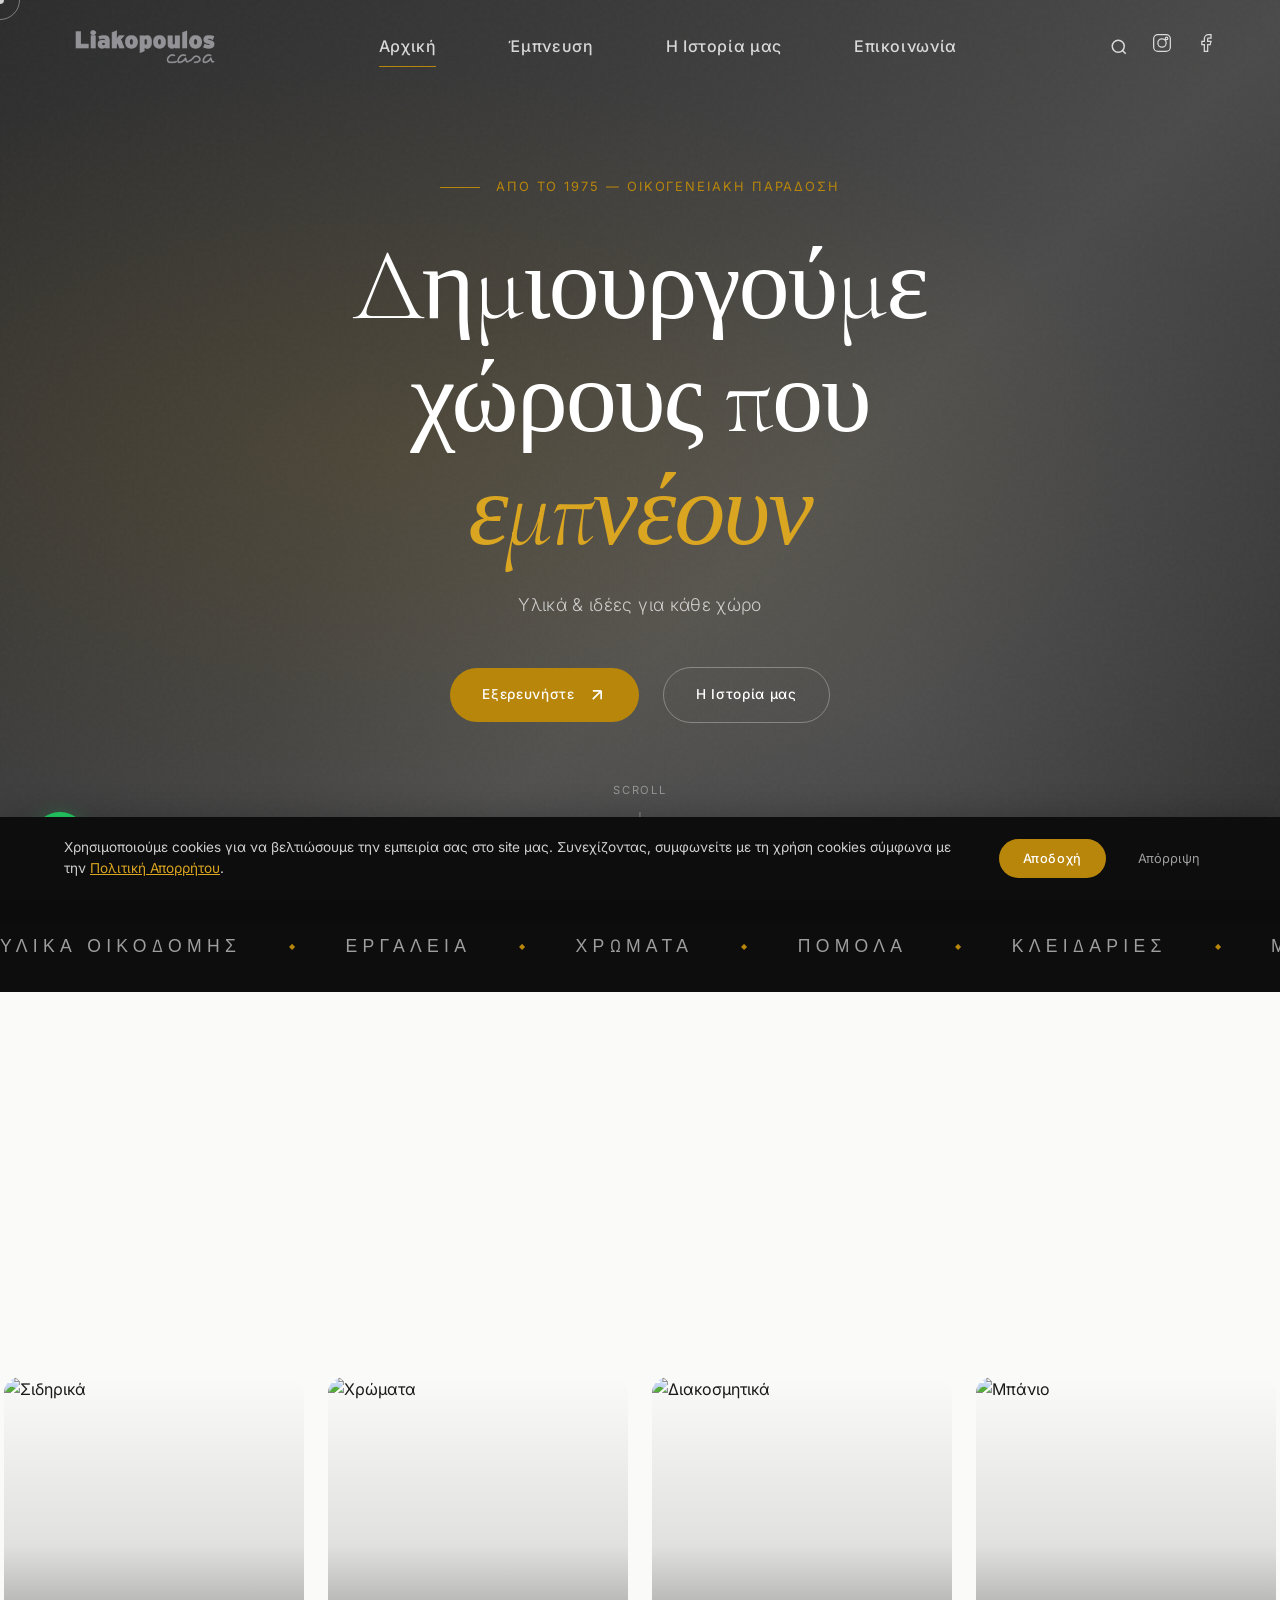
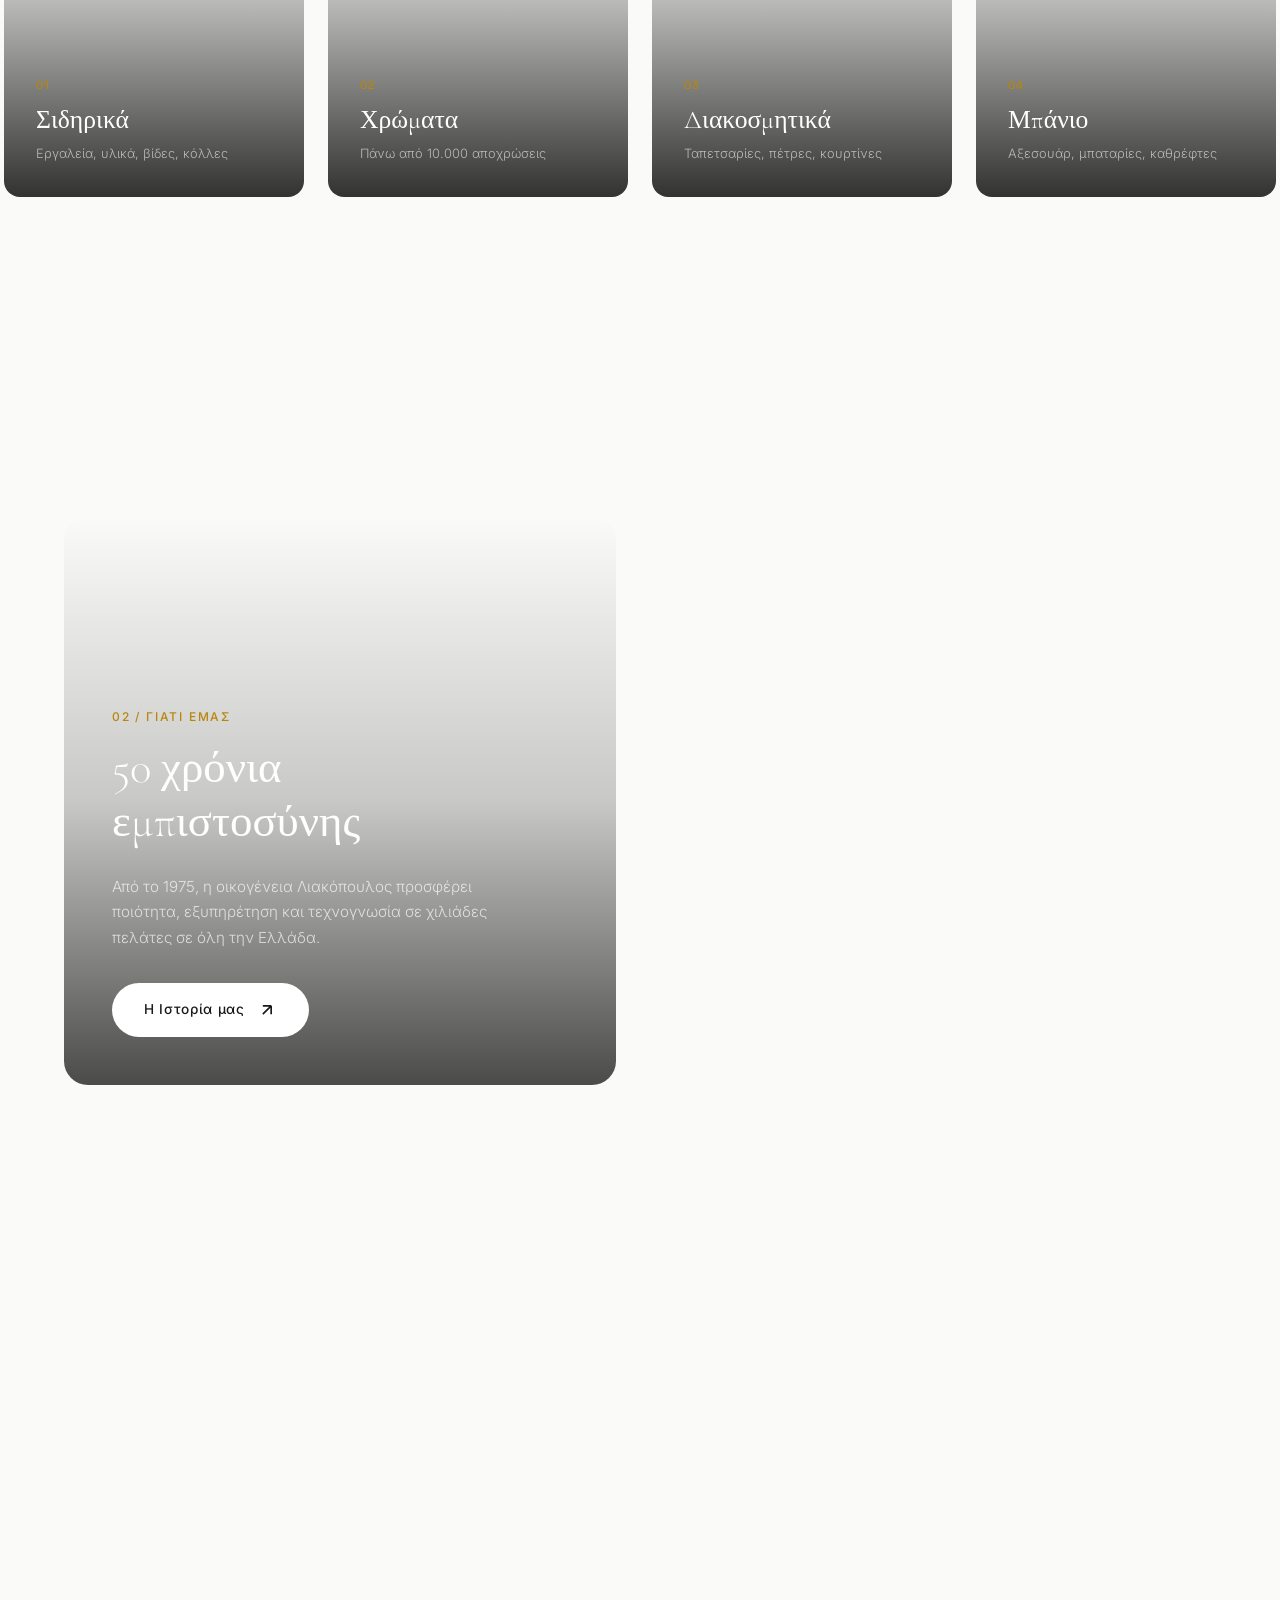
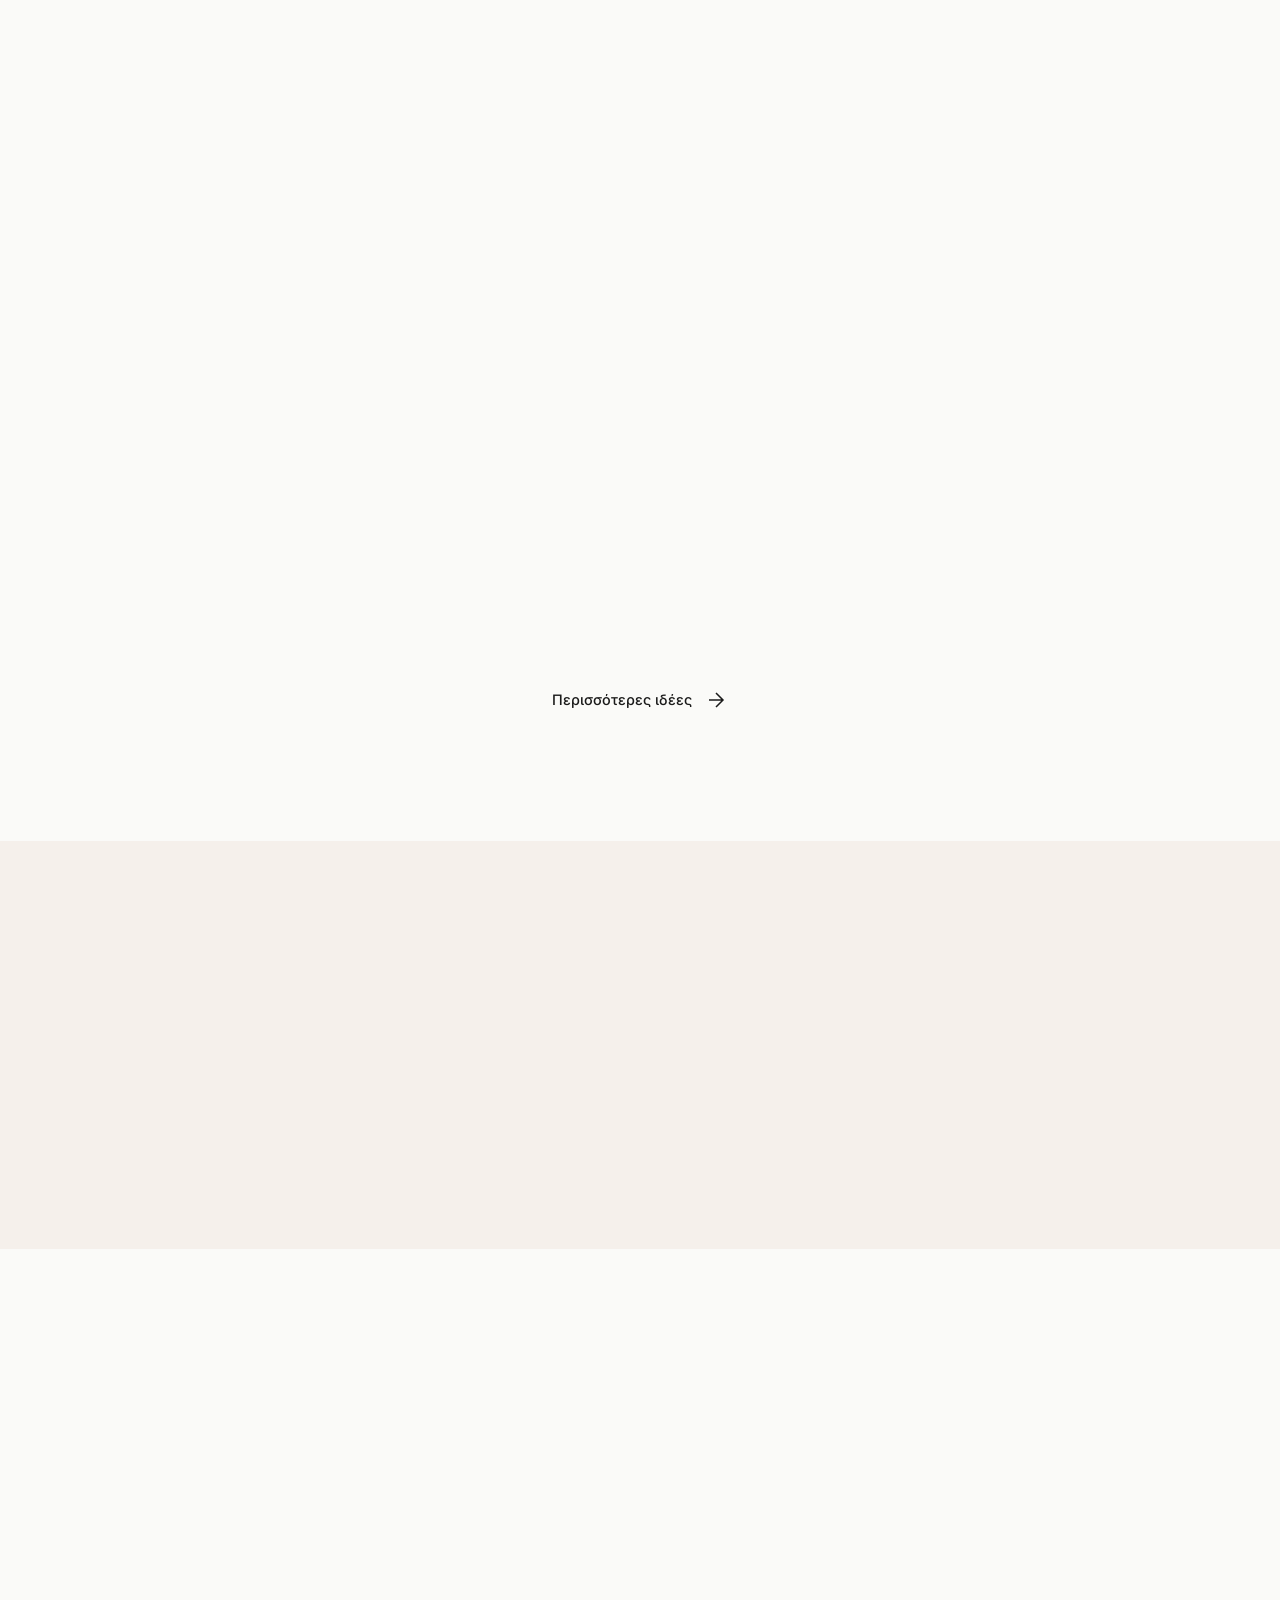
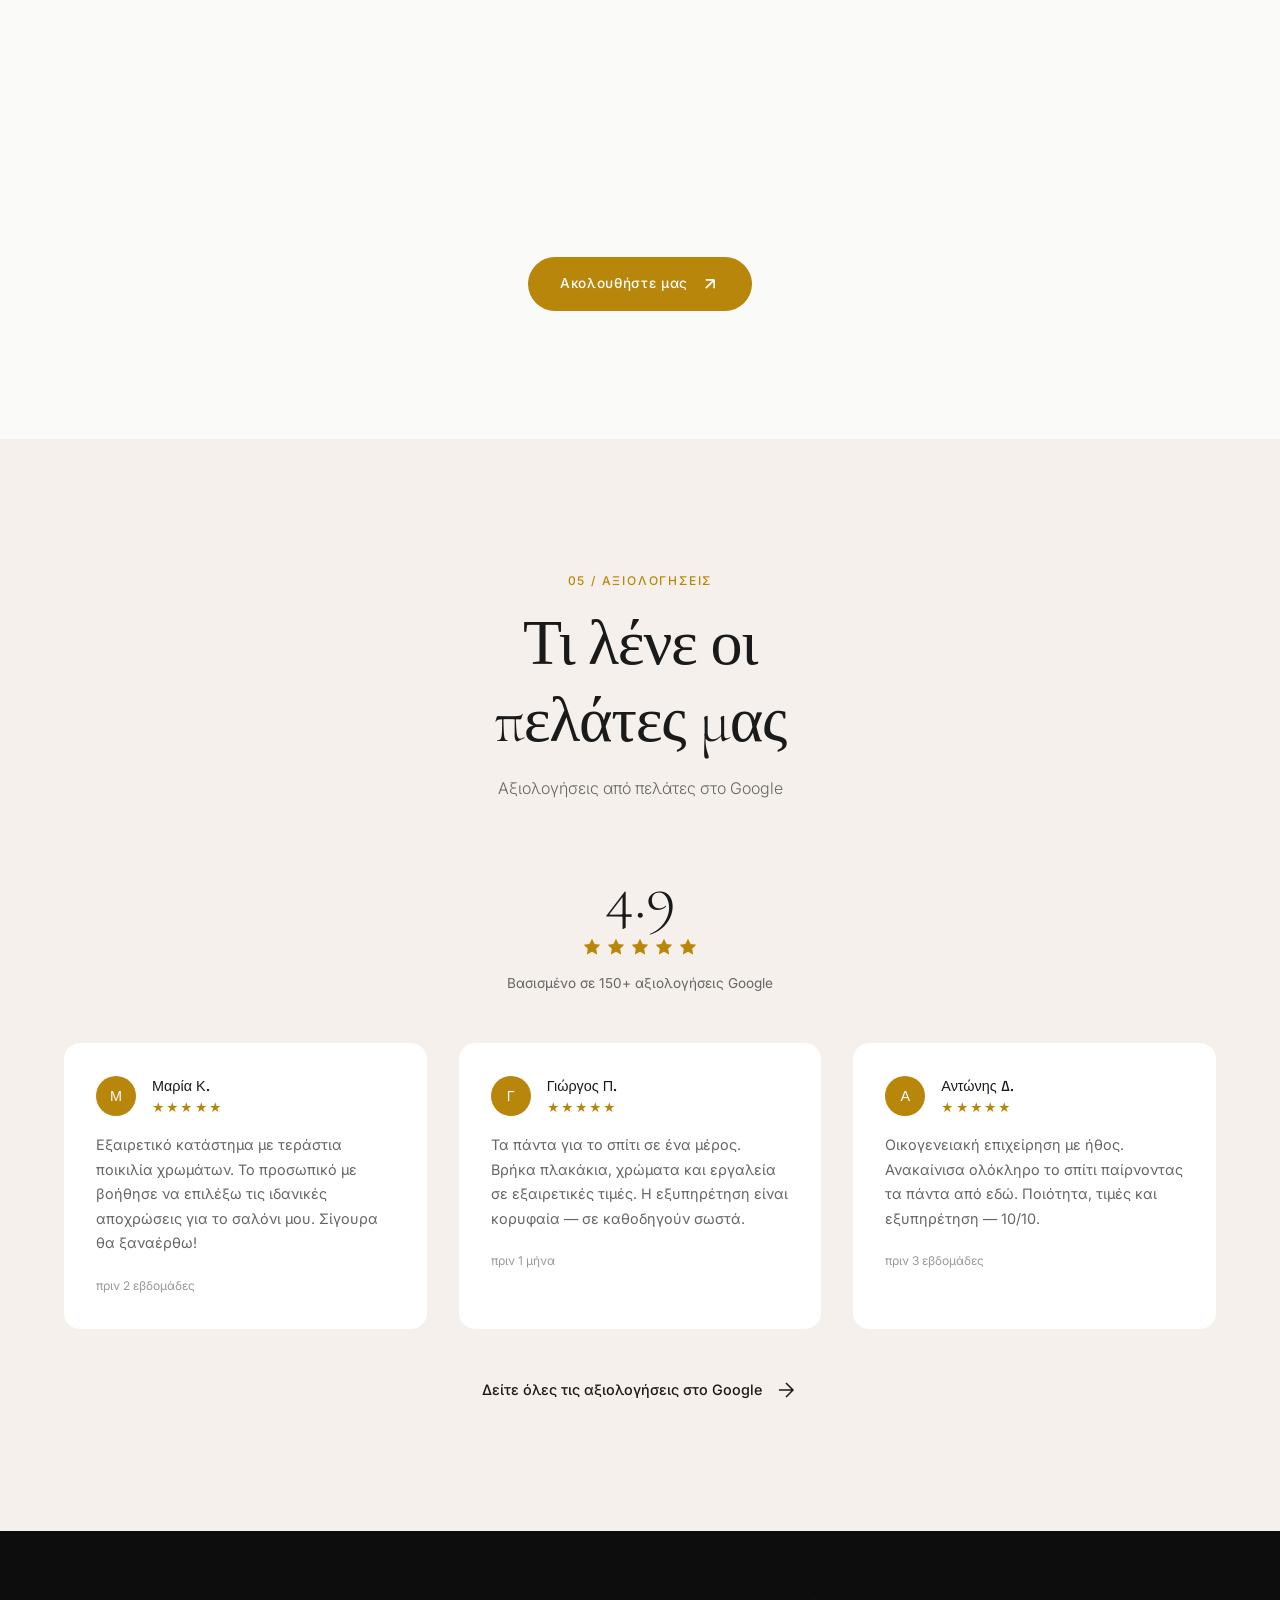
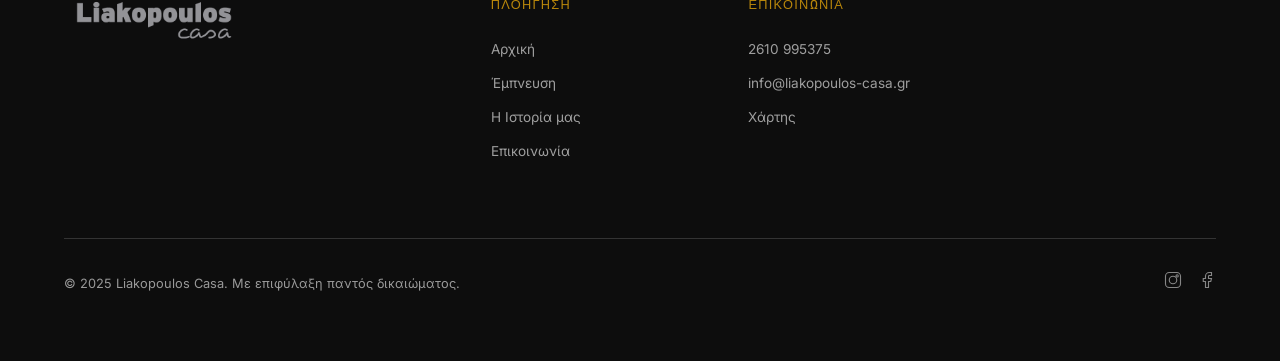
==== commit 09550486: "Add files via upload" ====
--- a/index.html
+++ b/index.html
@@ -44,7 +44,7 @@
     <link rel="stylesheet" href="animations.css">
     
     <!-- Favicon & Manifest -->
-    <link rel="icon" type="image/svg+xml" href="assets/favicon.svg">
+    <link rel="icon" type="image/png" href="LIAKOPOULOS_casa_LOGO_for_web.png">
     <link rel="icon" type="image/png" href="LIAKOPOULOS_casa_LOGO_for_web.png">
     <link rel="manifest" href="manifest.json">
     <meta name="theme-color" content="#B8860B">
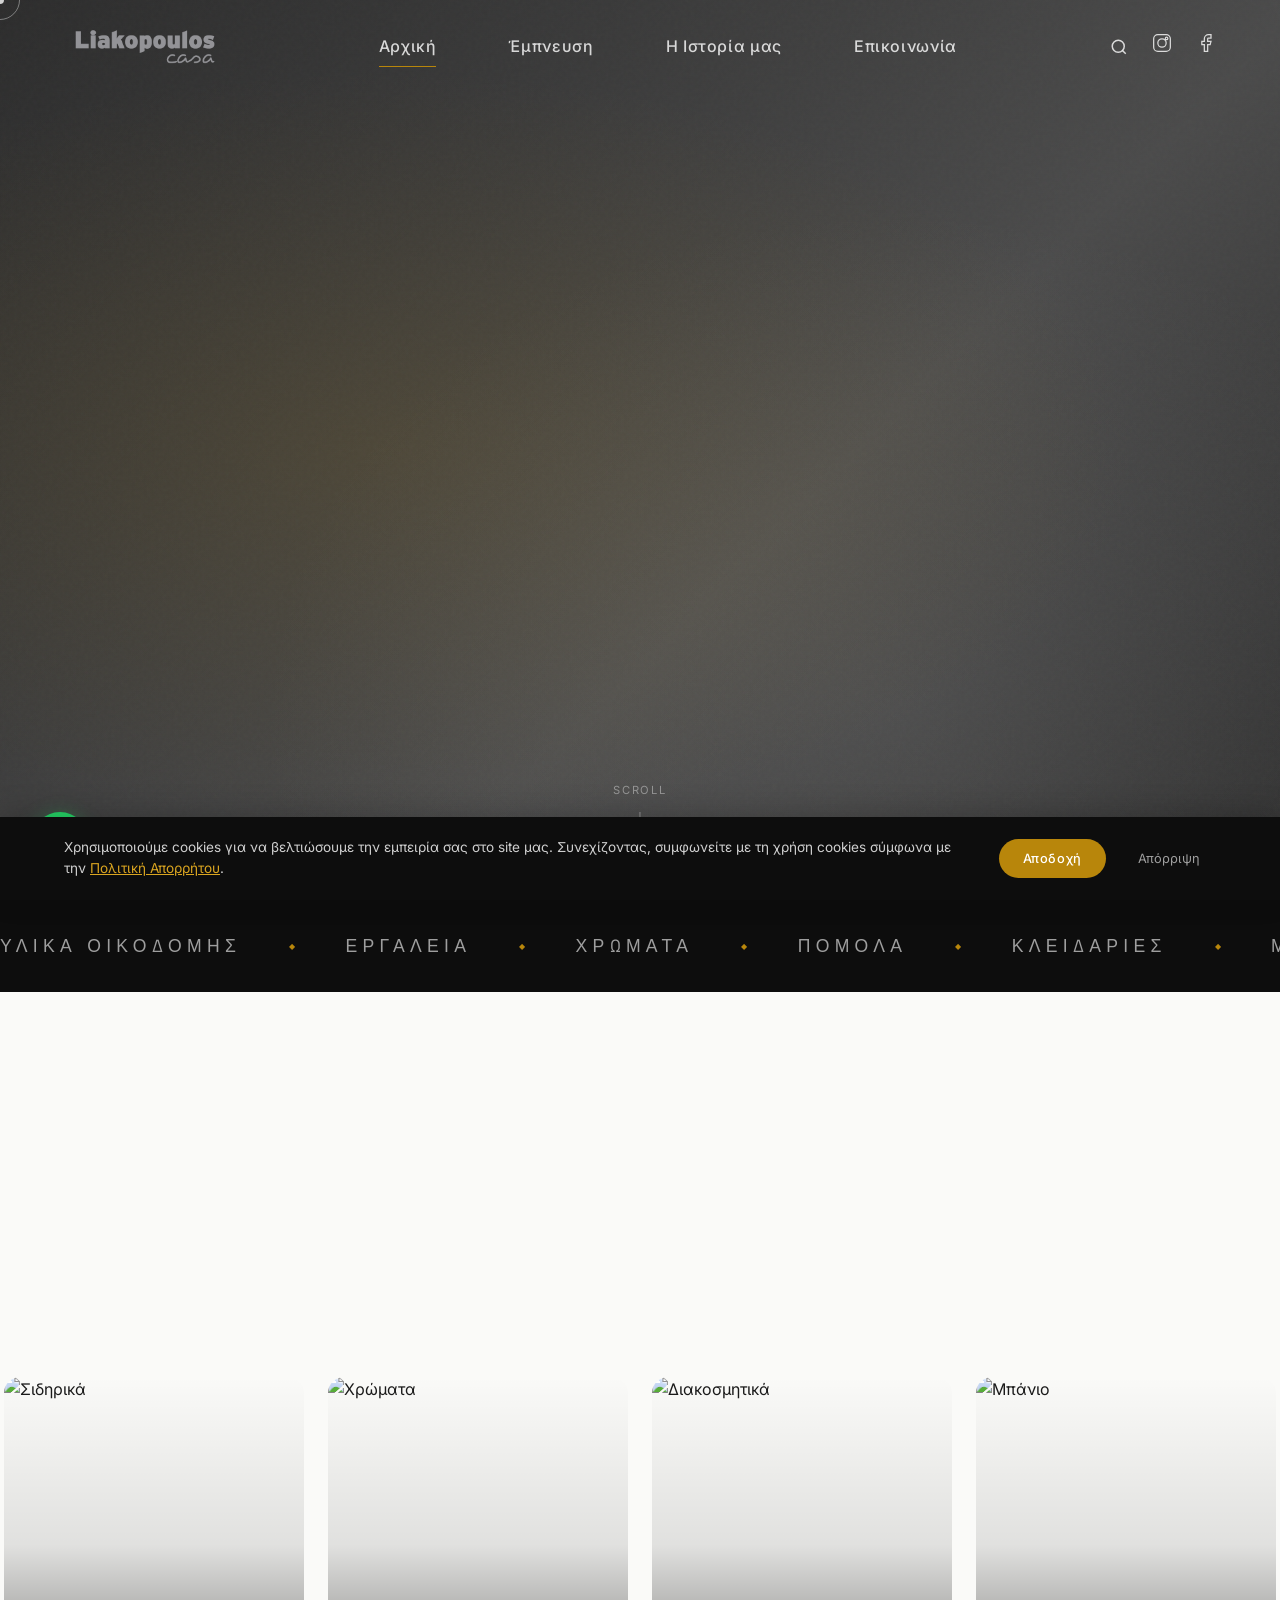
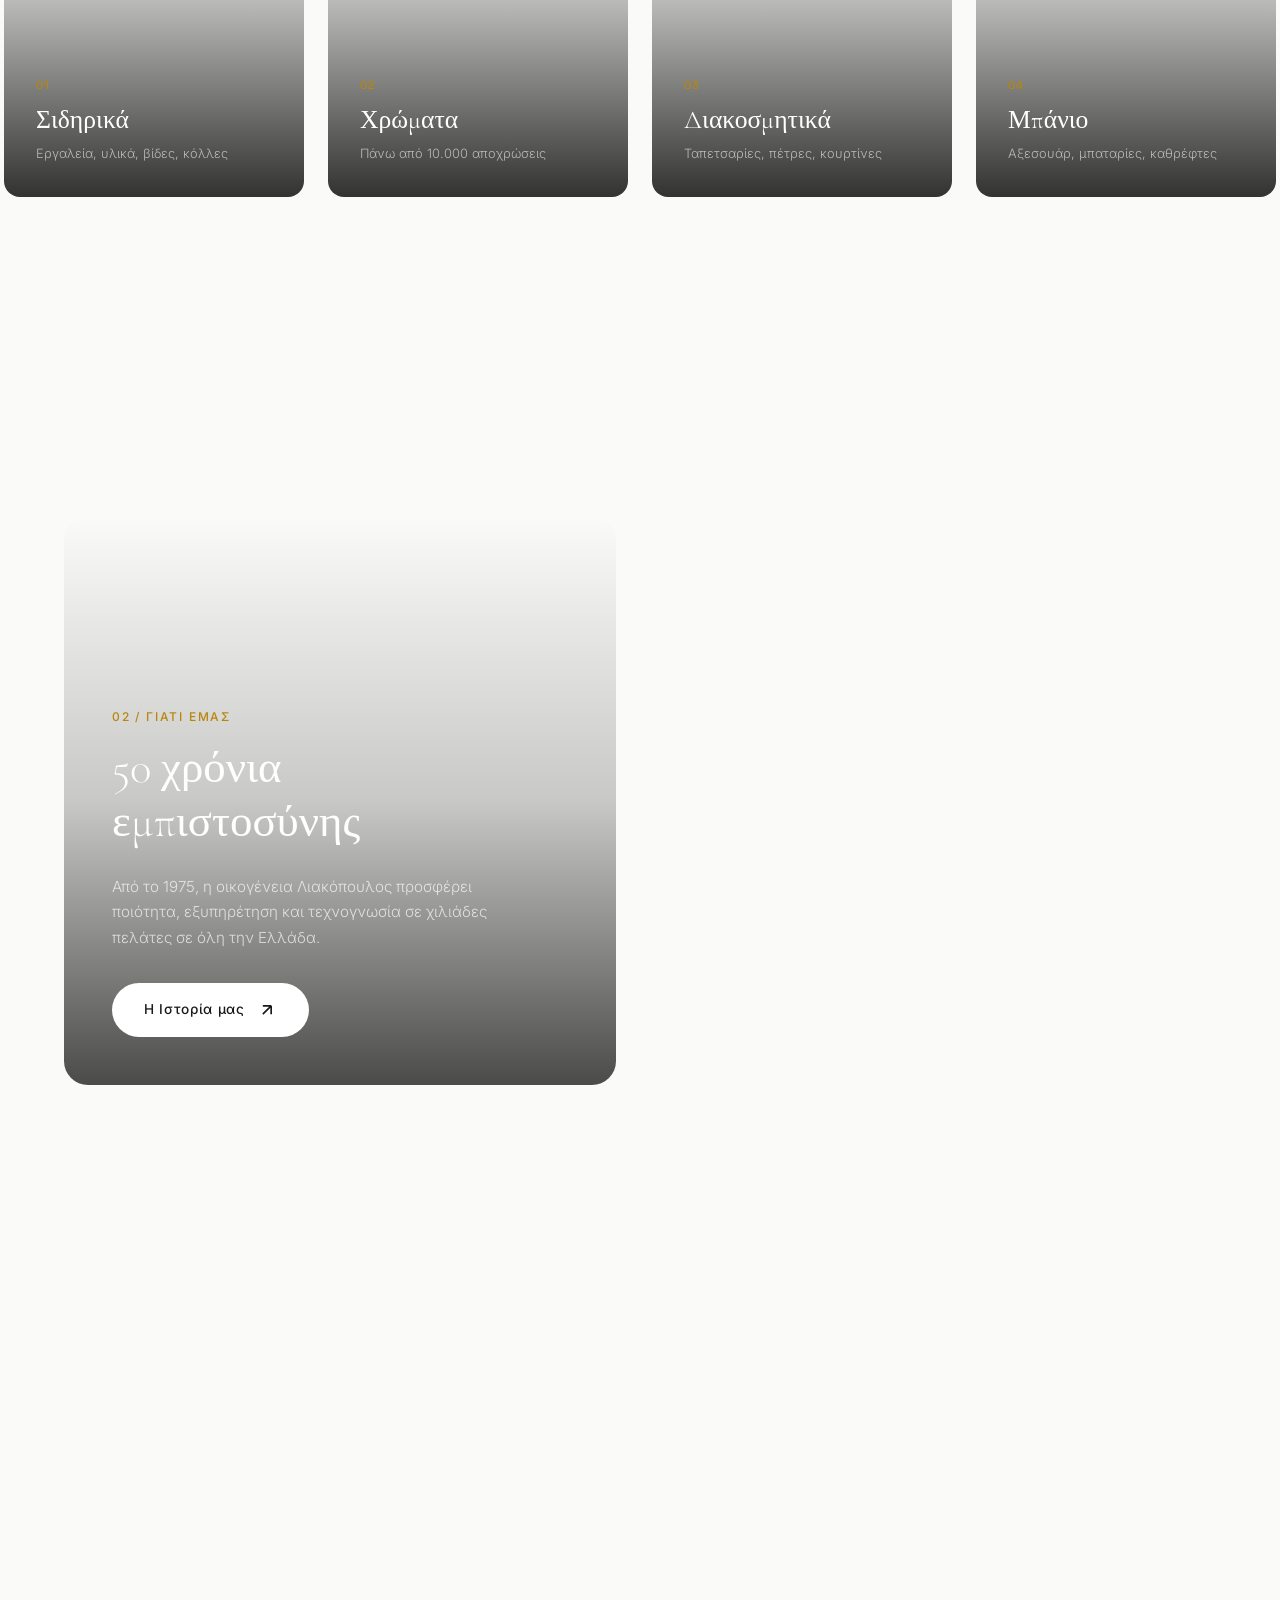
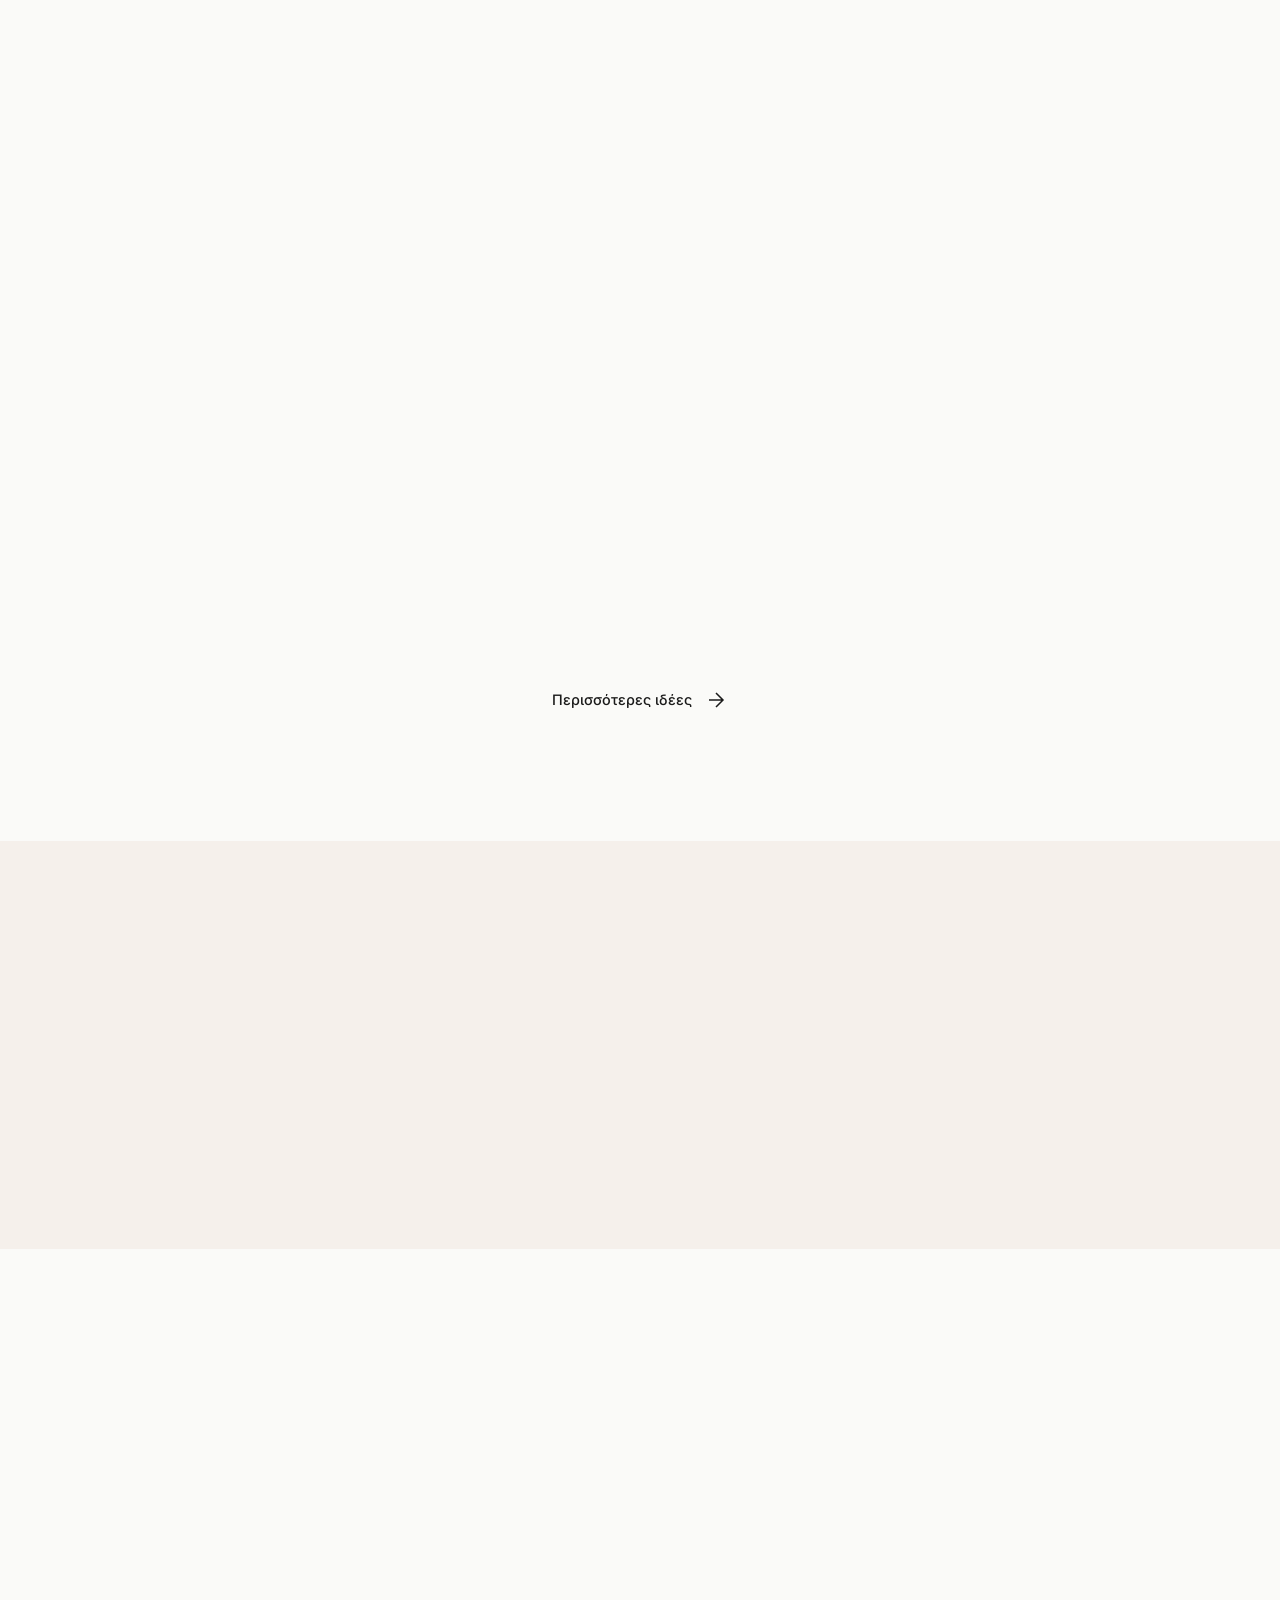
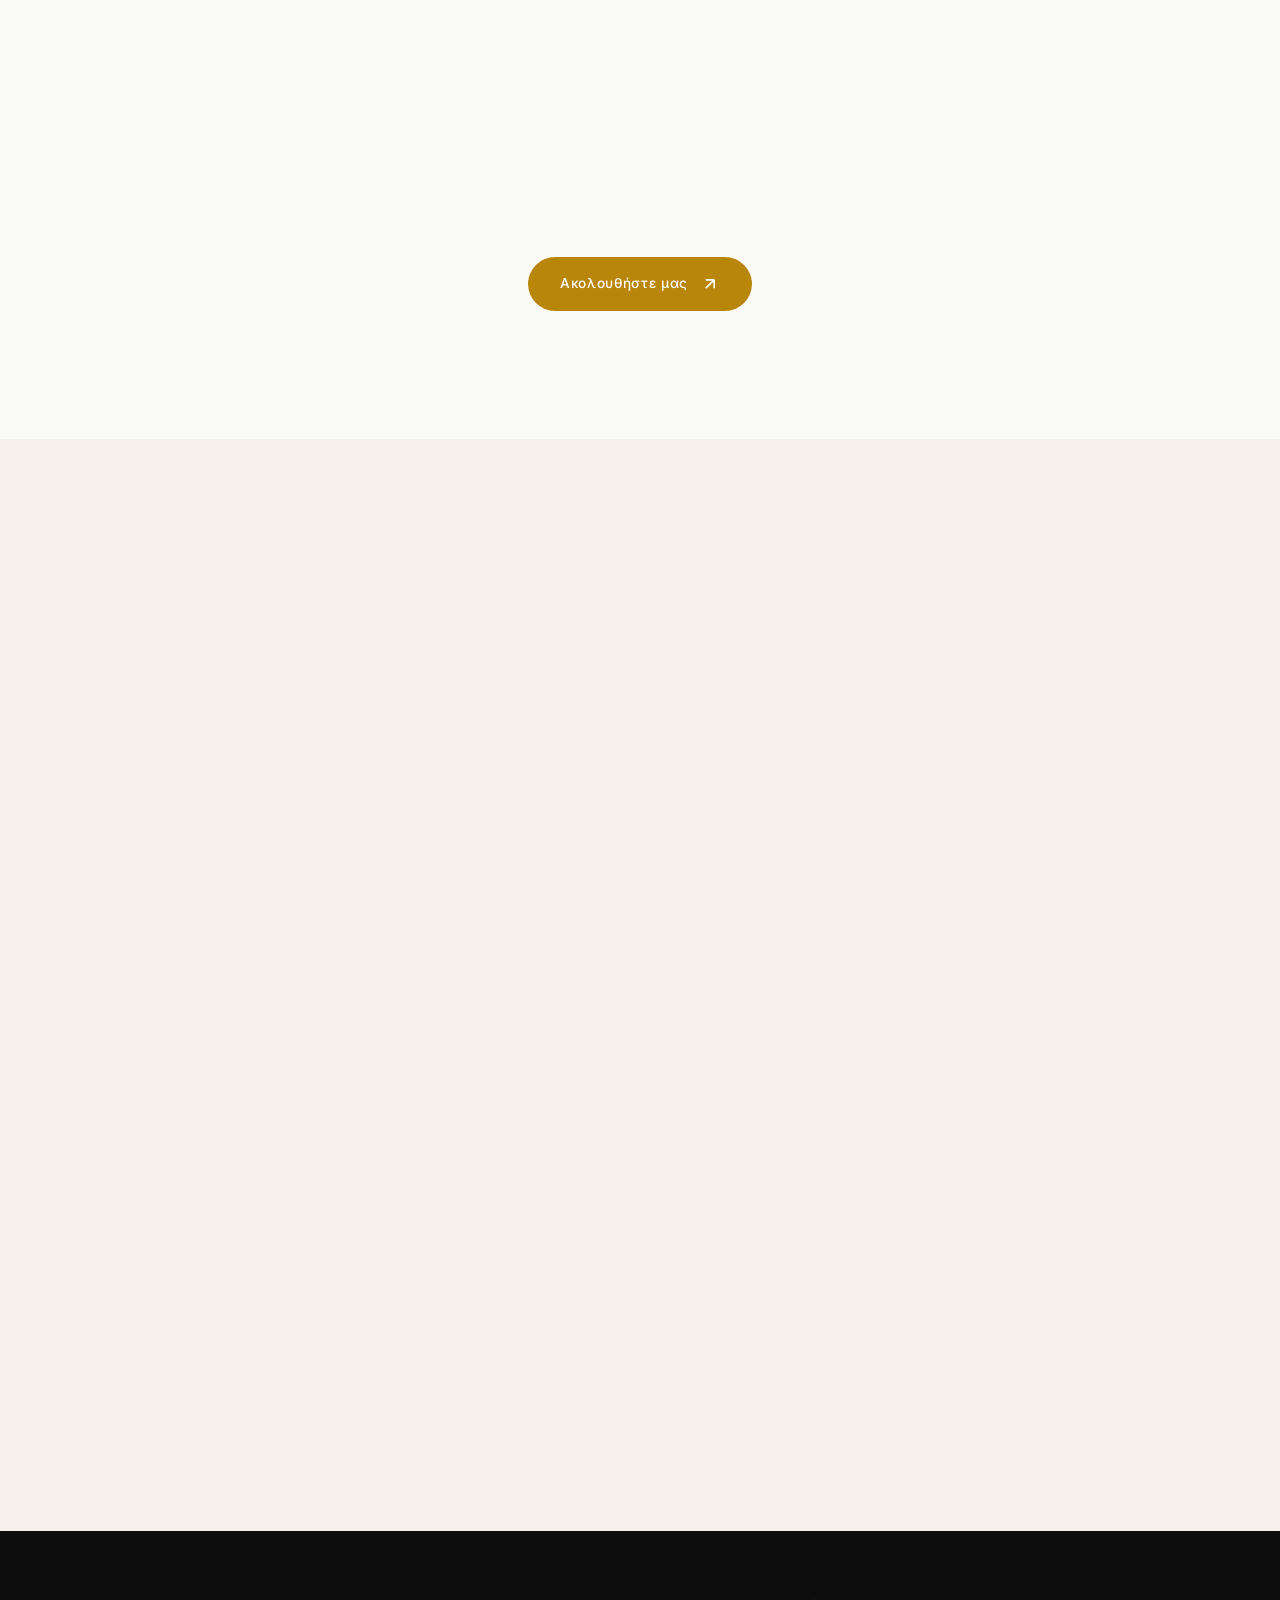
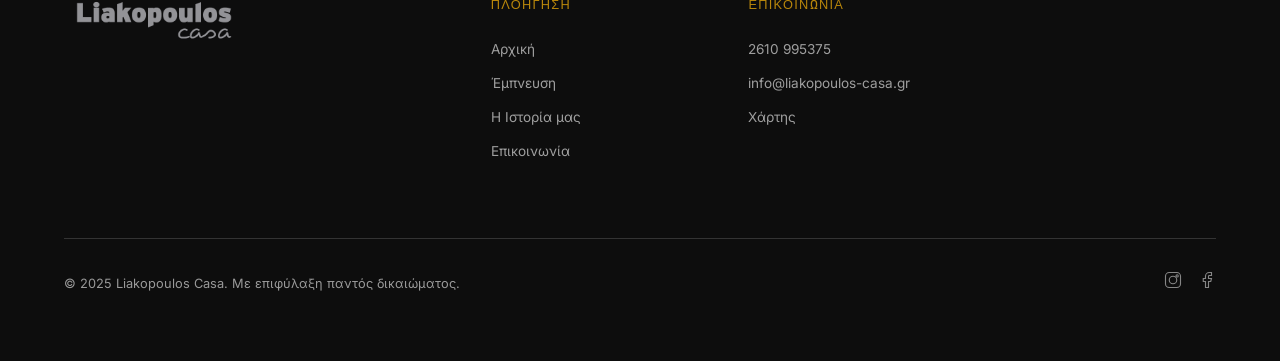
==== commit 6cb7d306: "Add files via upload" ====
--- a/index.html
+++ b/index.html
@@ -4,7 +4,7 @@
     <meta charset="UTF-8">
     <meta name="viewport" content="width=device-width, initial-scale=1.0">
     <title>Liakopoulos Casa | Χρώματα, Εργαλεία, Πλακάκια, Διακόσμηση στο Ρίο Πατρών</title>
-    <meta name="description" content="Liakopoulos Casa - Υλικά σπιτιού, χρώματα, εργαλεία, πλακάκια, ταπετσαρίες, κουρτίνες, τζάκια, κήπος και διακόσμηση. Οικογενειακή επιχείρηση με πανελλαδική φήμη από το 1985 στο Ρίο Πατρών.">
+    <meta name="description" content="Liakopoulos Casa - Υλικά σπιτιού, χρώματα, εργαλεία, πλακάκια, ταπετσαρίες, κουρτίνες, τζάκια, κήπος και διακόσμηση. Οικογενειακή επιχείρηση με πανελλαδική φήμη από το 1975 στο Ρίο Πατρών.">
     <meta name="keywords" content="χρώματα, εργαλεία, πλακάκια, ταπετσαρίες, κουρτίνες, τζάκια, κήπος, διακόσμηση, κλειδαριές, χερούλια, βίδες, σιδηρικά, μπαταρίες, Πάτρα, Ρίο, Liakopoulos Casa">
     <meta name="author" content="Liakopoulos Casa">
     <meta name="robots" content="index, follow">
@@ -14,7 +14,7 @@
     <meta property="og:type" content="website">
     <meta property="og:url" content="https://www.liakopoulos-casa.gr/">
     <meta property="og:title" content="Liakopoulos Casa | Χρώματα, Εργαλεία, Πλακάκια, Διακόσμηση">
-    <meta property="og:description" content="Υλικά σπιτιού, χρώματα, εργαλεία, πλακάκια, ταπετσαρίες, κουρτίνες, τζάκια, κήπος και διακόσμηση. Οικογενειακή επιχείρηση με πανελλαδική φήμη από το 1985.">
+    <meta property="og:description" content="Υλικά σπιτιού, χρώματα, εργαλεία, πλακάκια, ταπετσαρίες, κουρτίνες, τζάκια, κήπος και διακόσμηση. Οικογενειακή επιχείρηση με πανελλαδική φήμη από το 1975.">
     <meta property="og:image" content="https://www.liakopoulos-casa.gr/LIAKOPOULOS_casa_LOGO_for_web.png">
     <meta property="og:locale" content="el_GR">
     <meta property="og:site_name" content="Liakopoulos Casa">
@@ -34,6 +34,7 @@
     <!-- Google Fonts -->
     <link rel="preconnect" href="https://fonts.googleapis.com">
     <link rel="preconnect" href="https://fonts.gstatic.com" crossorigin>
+    <link rel="preconnect" href="https://images.unsplash.com">
     <link href="https://fonts.googleapis.com/css2?family=Cormorant+Garamond:ital,wght@0,300;0,400;0,500;0,600;0,700;1,300;1,400&family=Inter:wght@200;300;400;500;600;700&family=Space+Grotesk:wght@300;400;500;600;700&display=swap" rel="stylesheet">
     
     <!-- Preload Hero Image for LCP -->
@@ -44,7 +45,6 @@
     <link rel="stylesheet" href="animations.css">
     
     <!-- Favicon & Manifest -->
-    <link rel="icon" type="image/png" href="LIAKOPOULOS_casa_LOGO_for_web.png">
     <link rel="icon" type="image/png" href="LIAKOPOULOS_casa_LOGO_for_web.png">
     <link rel="manifest" href="manifest.json">
     <meta name="theme-color" content="#B8860B">
@@ -72,7 +72,7 @@
         "url": "https://www.liakopoulos-casa.gr",
         "logo": "https://www.liakopoulos-casa.gr/LIAKOPOULOS_casa_LOGO_for_web.png",
         "image": "https://www.liakopoulos-casa.gr/LIAKOPOULOS_casa_LOGO_for_web.png",
-        "description": "Υλικά σπιτιού, χρώματα, εργαλεία, πλακάκια, ταπετσαρίες, κουρτίνες, τζάκια, κήπος και διακόσμηση. Οικογενειακή επιχείρηση με πανελλαδική φήμη από το 1985.",
+        "description": "Υλικά σπιτιού, χρώματα, εργαλεία, πλακάκια, ταπετσαρίες, κουρτίνες, τζάκια, κήπος και διακόσμηση. Οικογενειακή επιχείρηση με πανελλαδική φήμη από το 1975.",
         "telephone": "+302610995375",
         "address": {
             "@type": "PostalAddress",
@@ -104,7 +104,7 @@
         "sameAs": [
             "https://www.instagram.com/liakopoulos_casa/"
         ],
-        "foundingDate": "1985",
+        "foundingDate": "1975",
         "priceRange": "€€",
         "areaServed": {
             "@type": "Country",
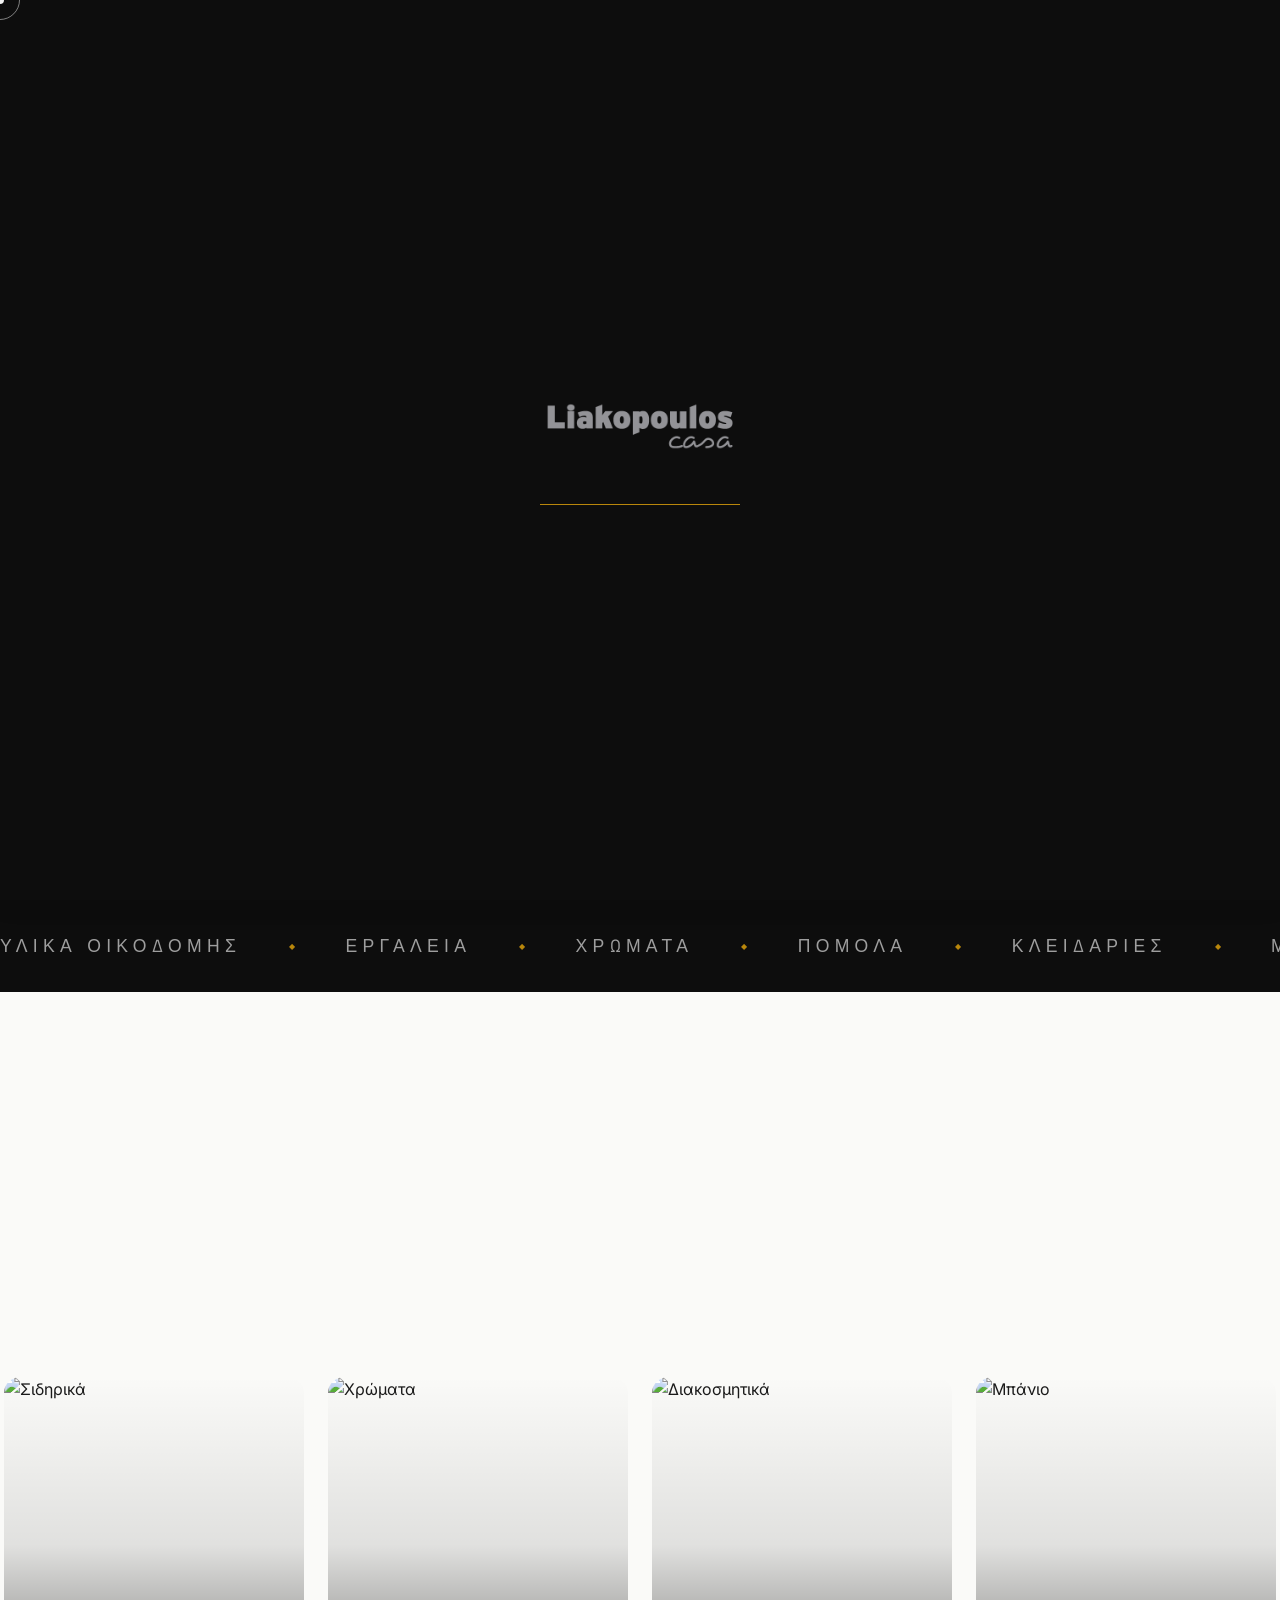
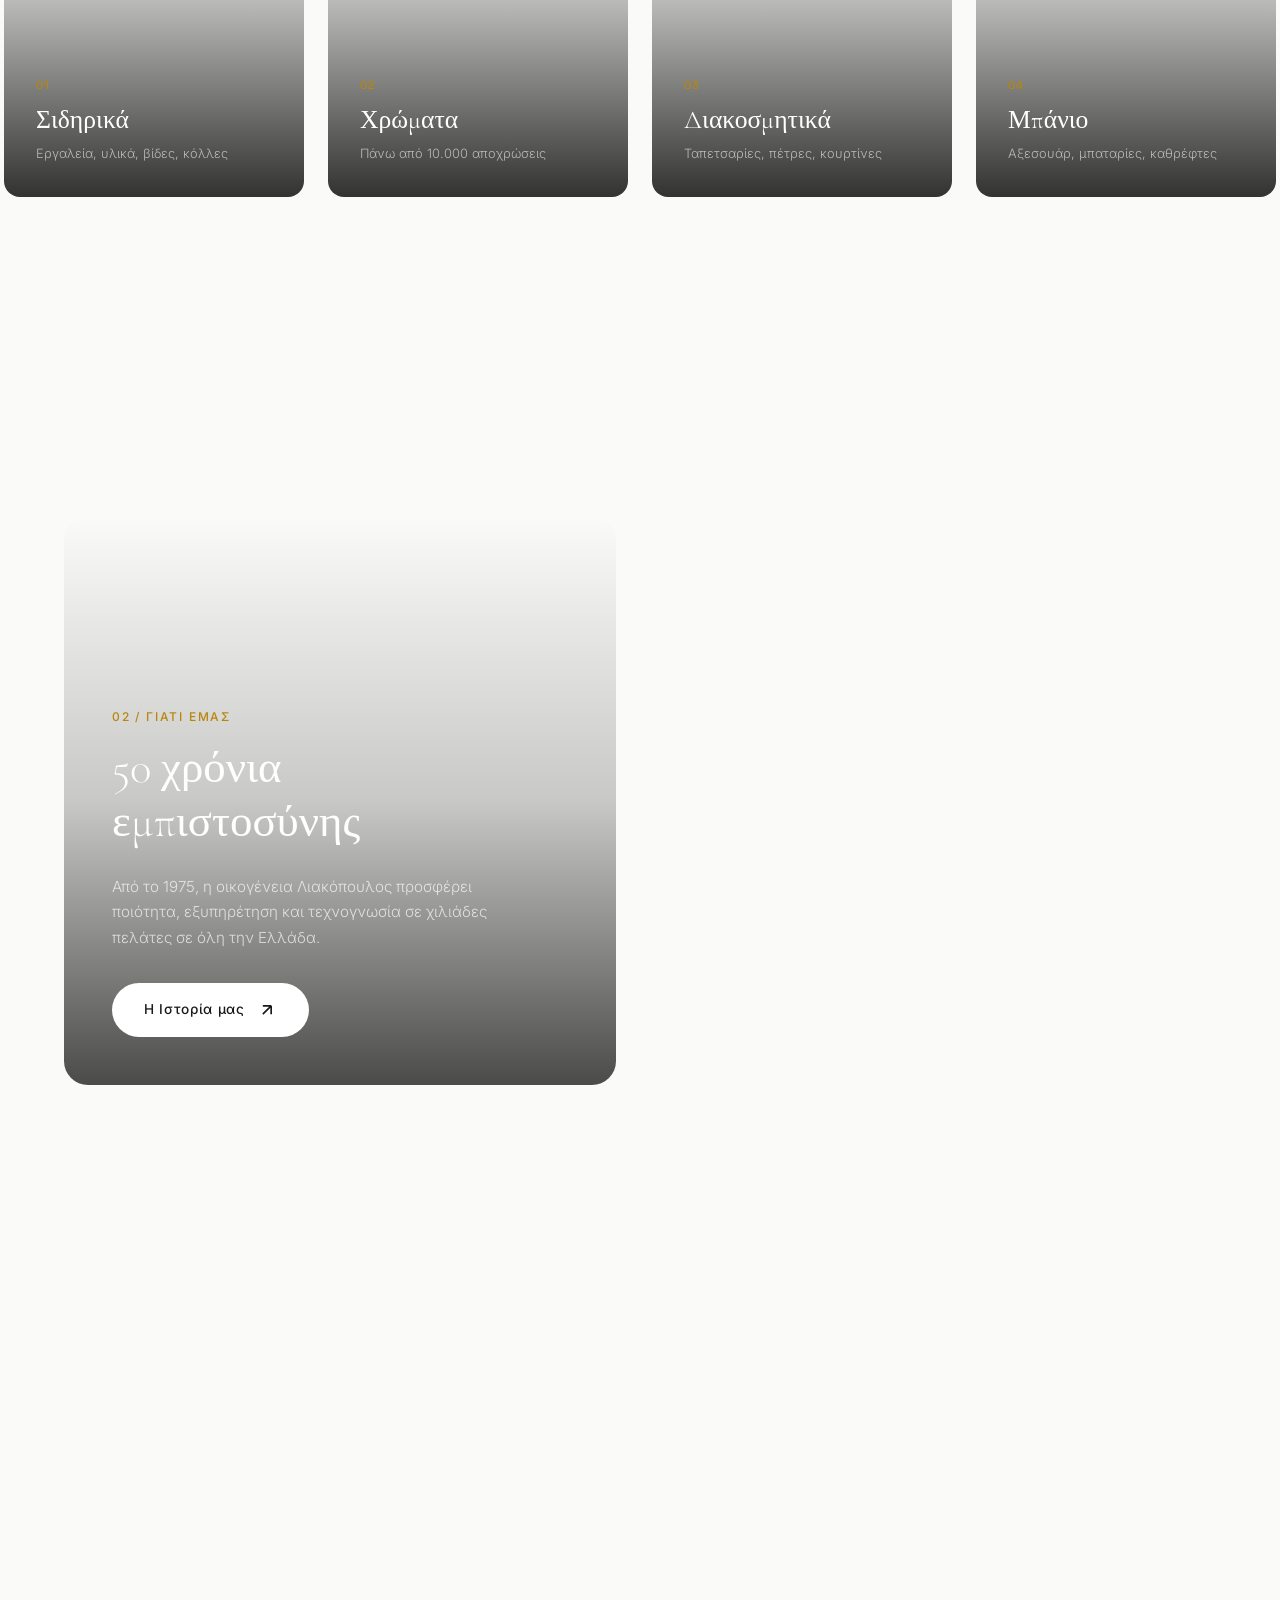
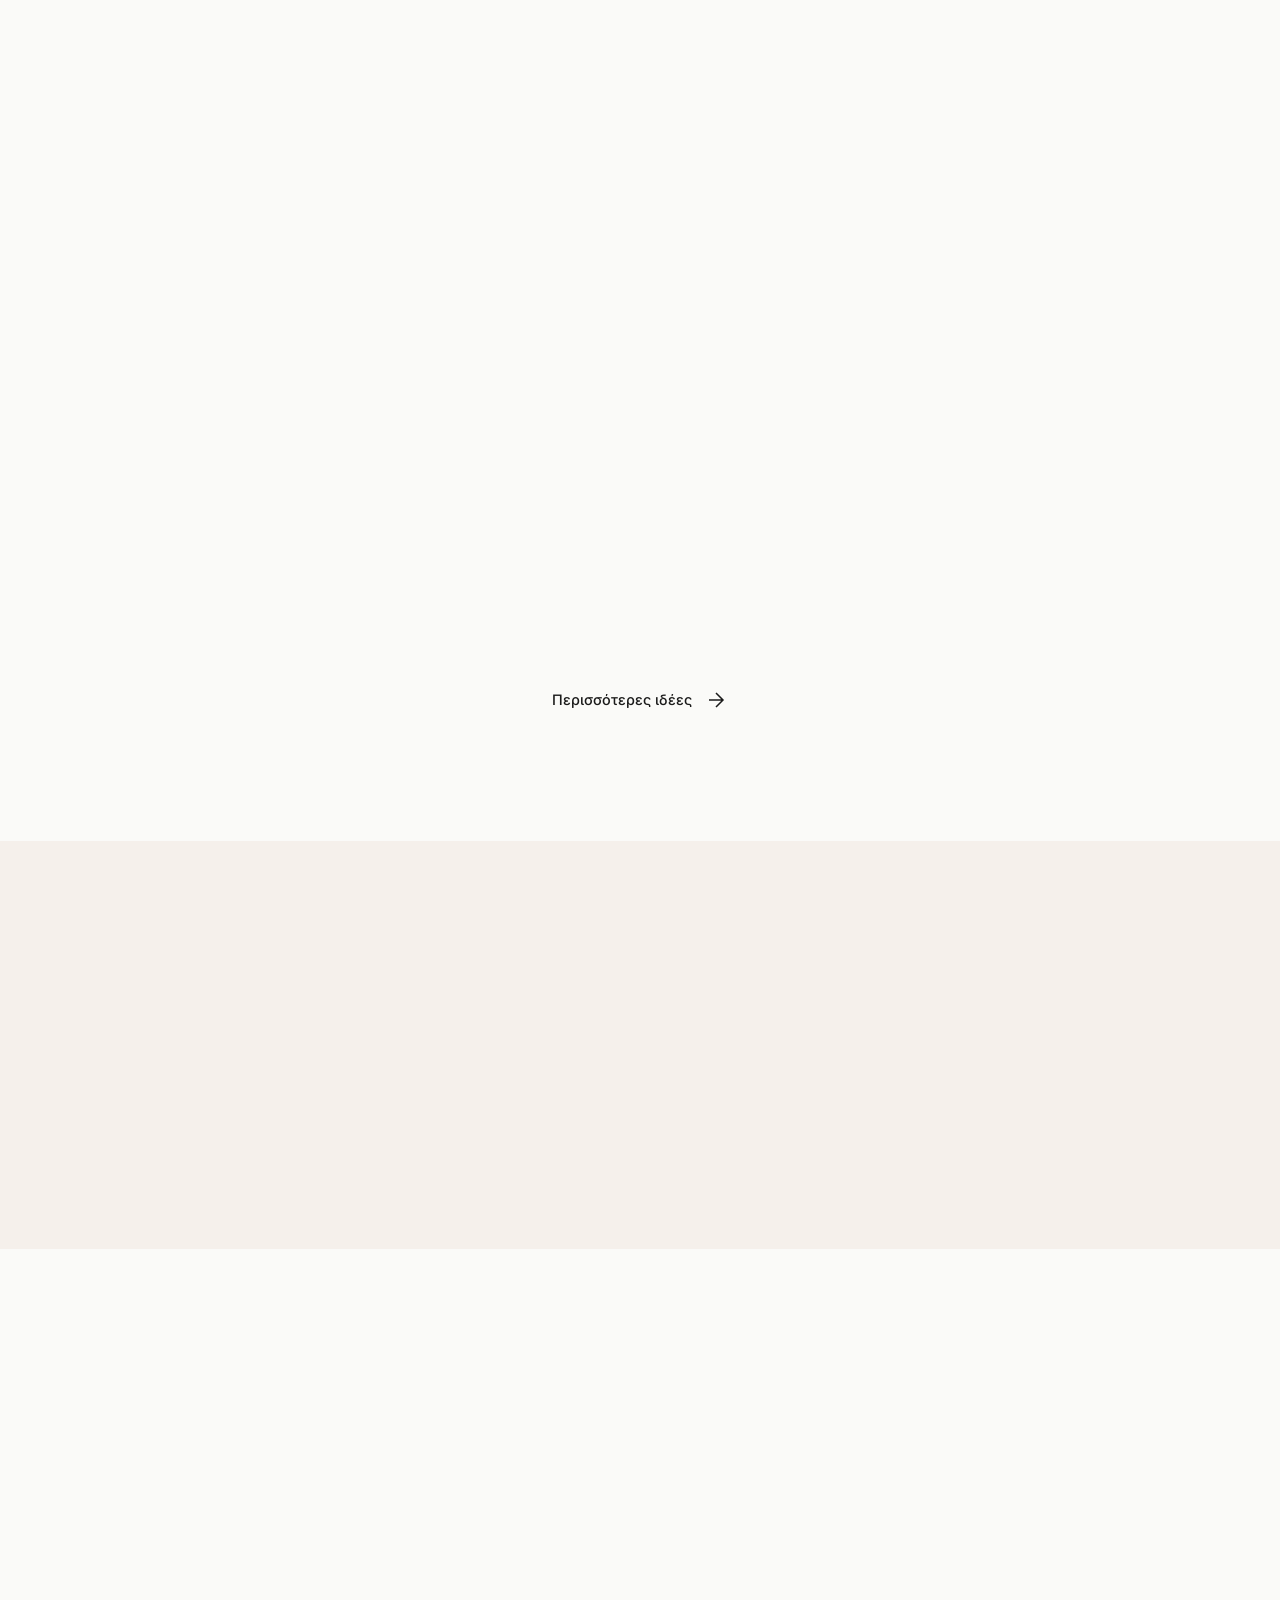
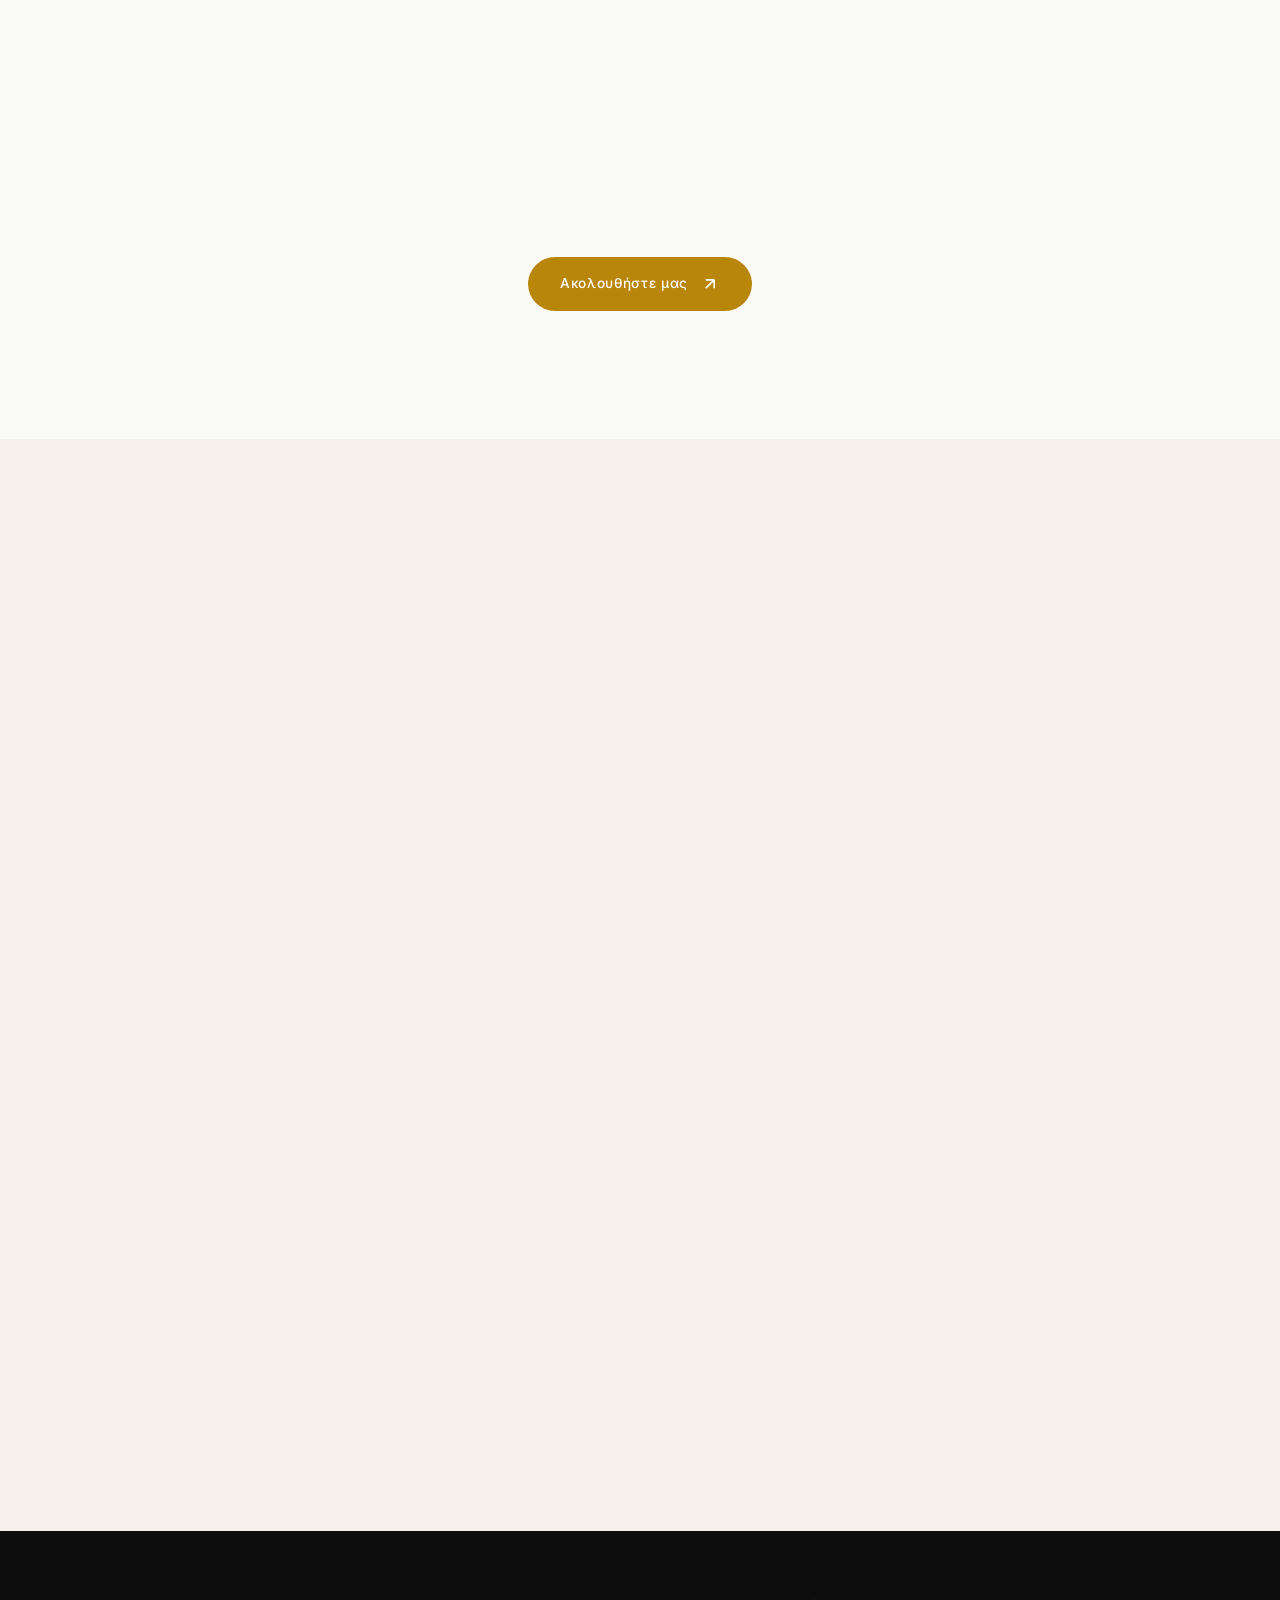
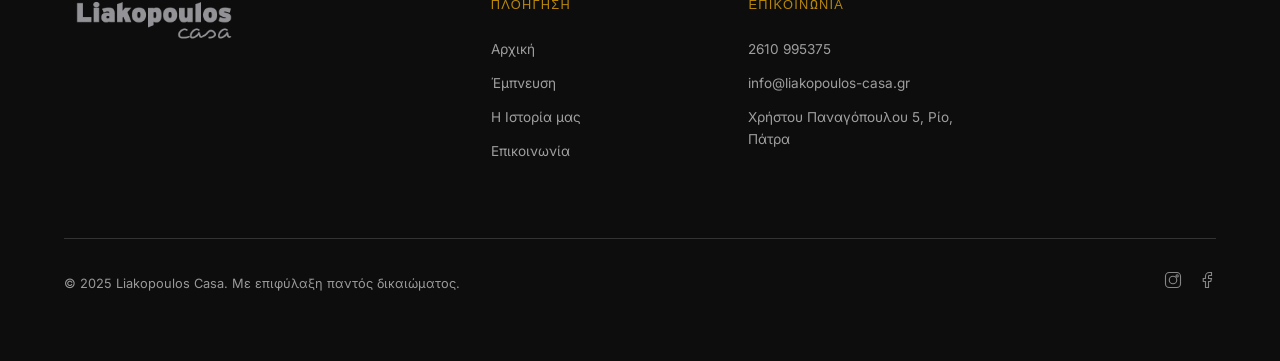
==== commit 36ec9274: "Add files via upload" ====
--- a/index.html
+++ b/index.html
@@ -636,7 +636,7 @@
                     <h5>Επικοινωνία</h5>
                     <a href="tel:+302610995375">2610 995375</a>
                     <a href="mailto:info@liakopoulos-casa.gr">info@liakopoulos-casa.gr</a>
-                    <a href="https://maps.google.com/?q=Χρήστου+Παναγόπουλου+5,+Ρίο,+Πάτρα" target="_blank" rel="noopener">Χάρτης</a>
+                    <a href="https://www.google.com/maps/search/?api=1&query=Χρήστου+Παναγόπουλου+5,+Ρίο,+Πάτρα" target="_blank" rel="noopener">Χρήστου Παναγόπουλου 5, Ρίο, Πάτρα</a>
                 </div>
             </div>
         </div>
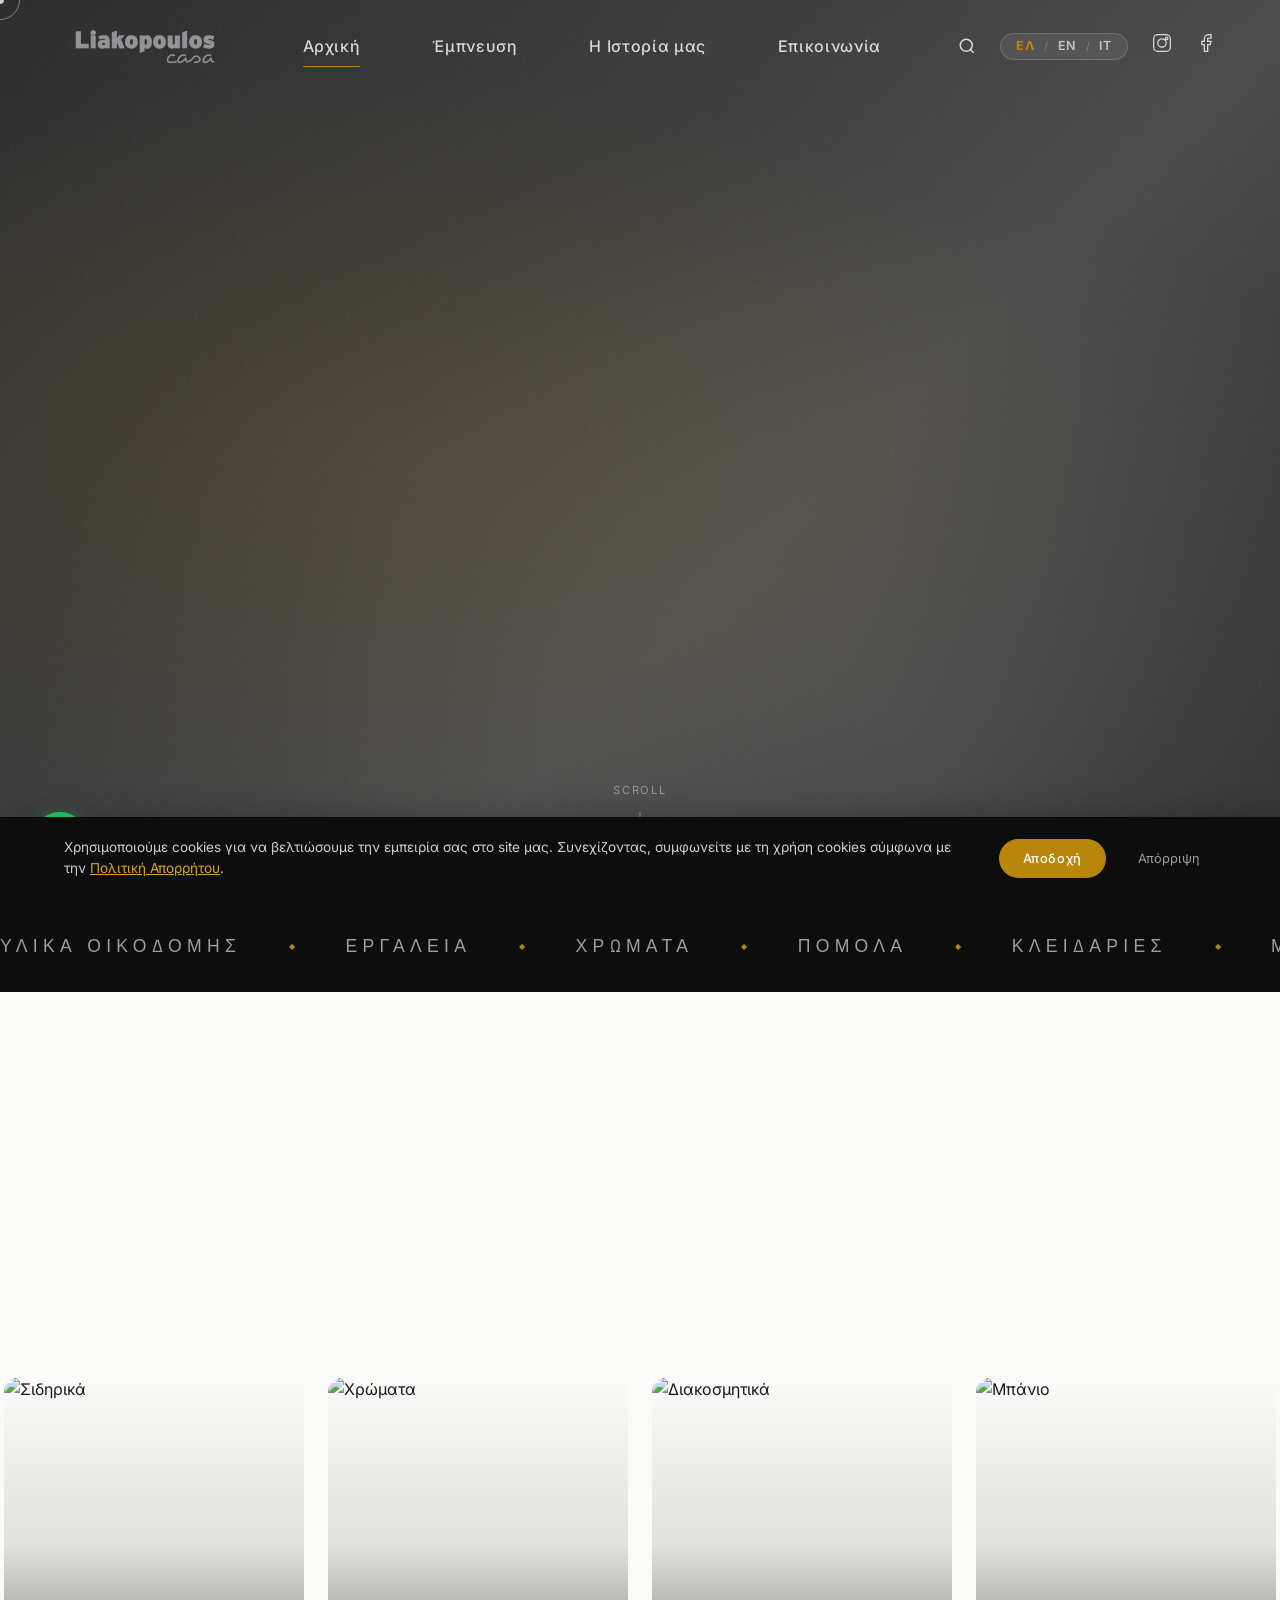
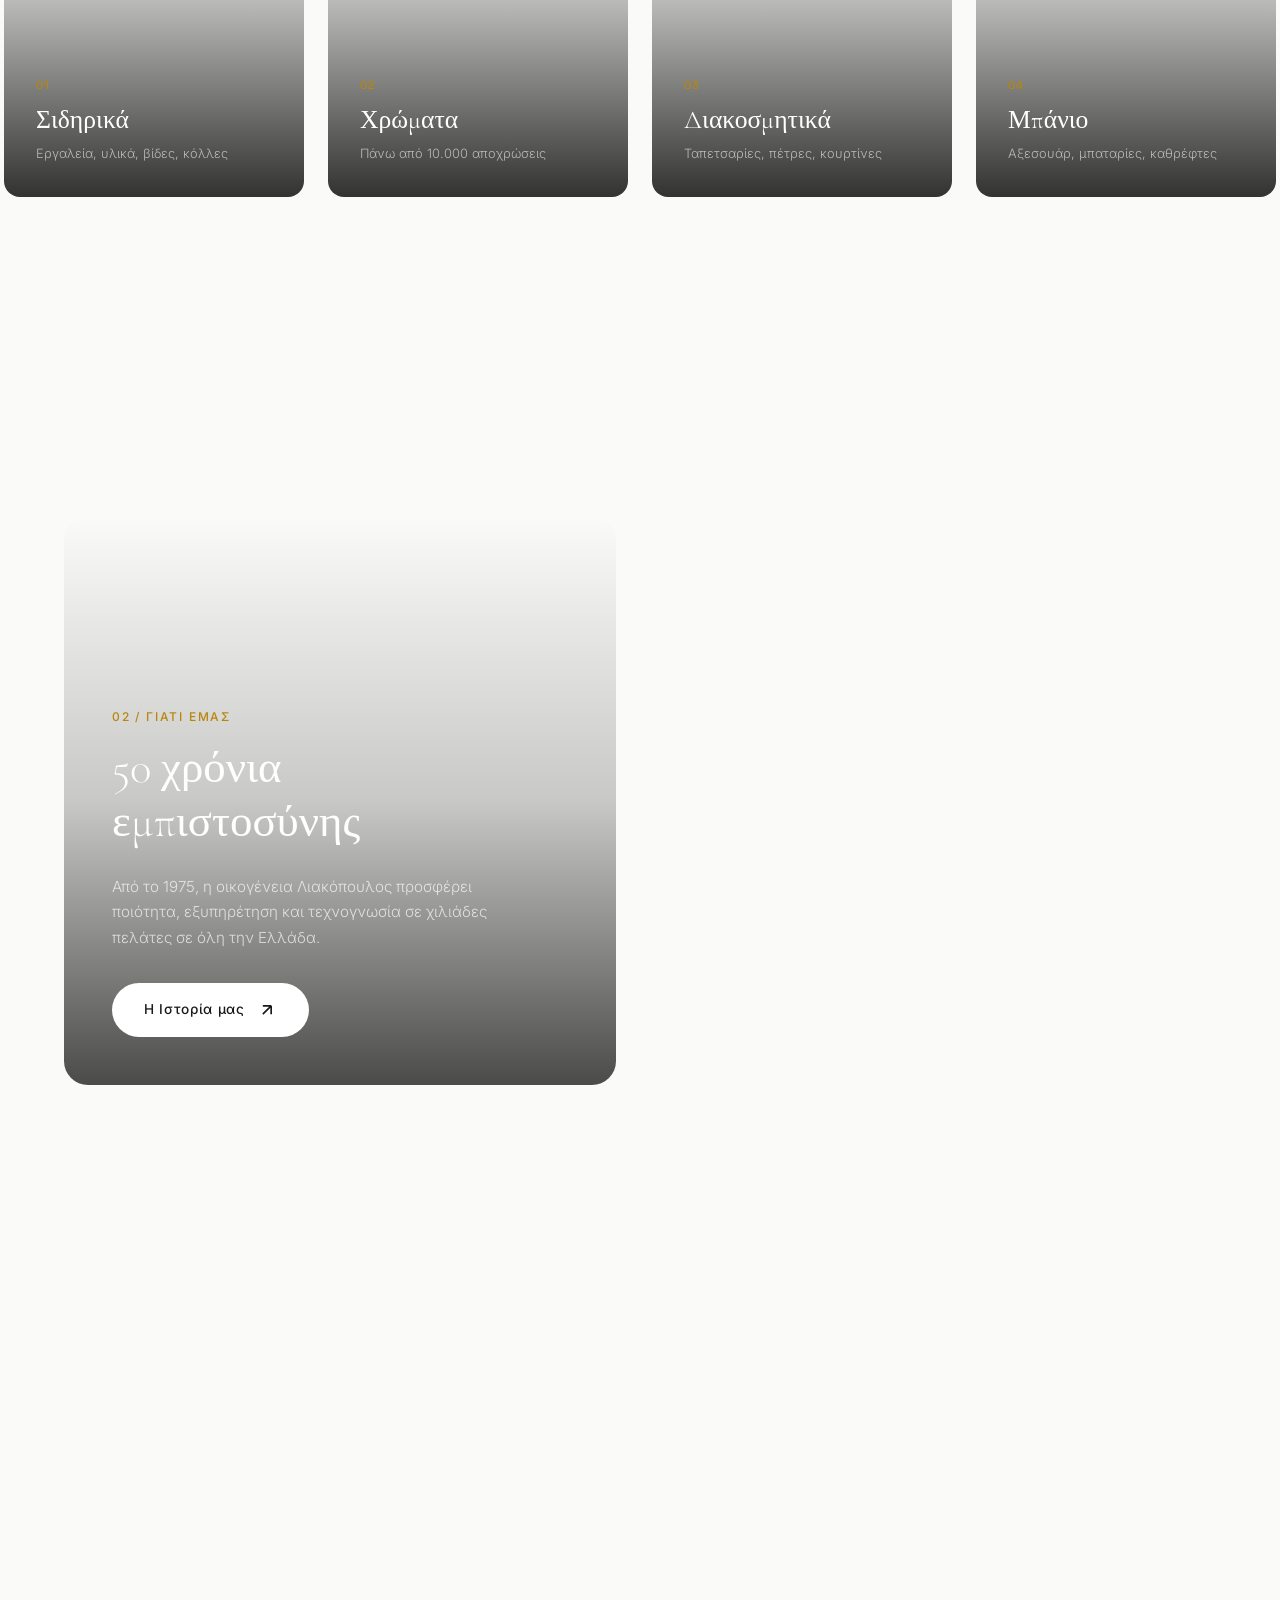
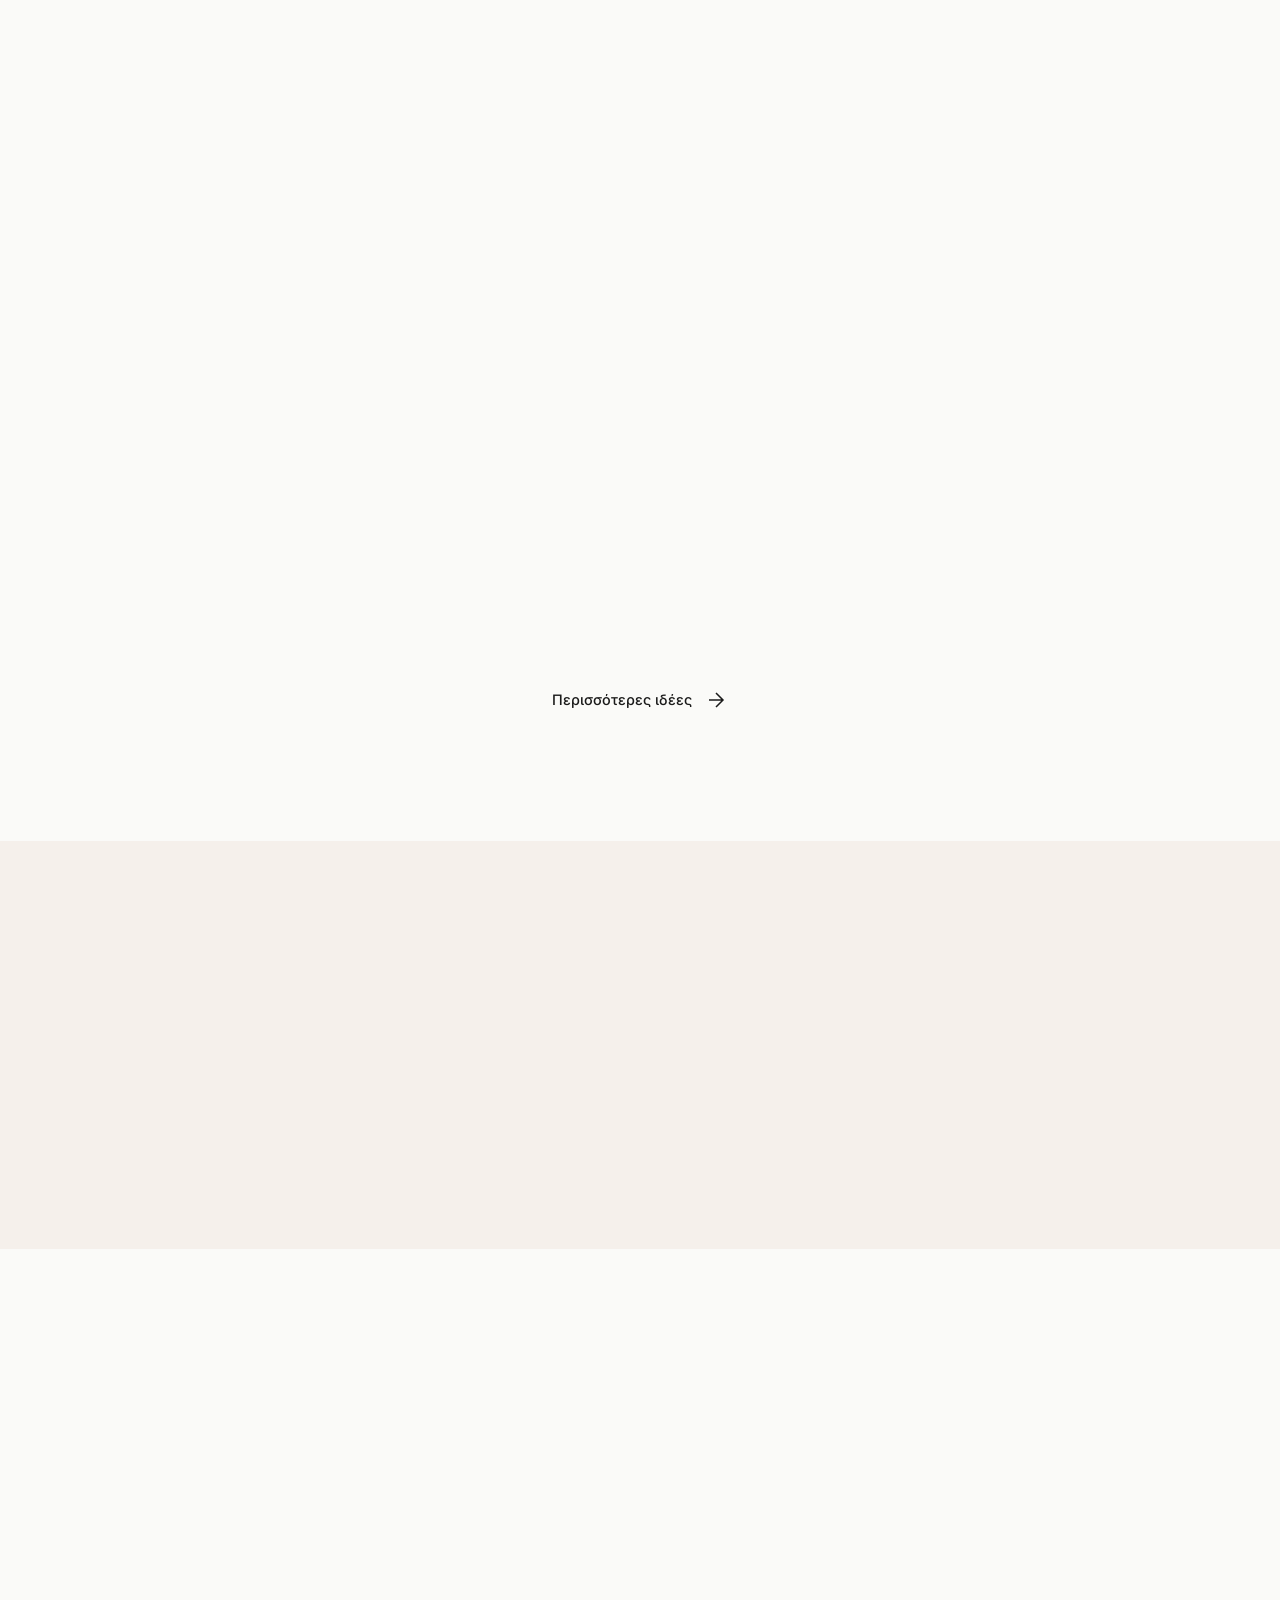
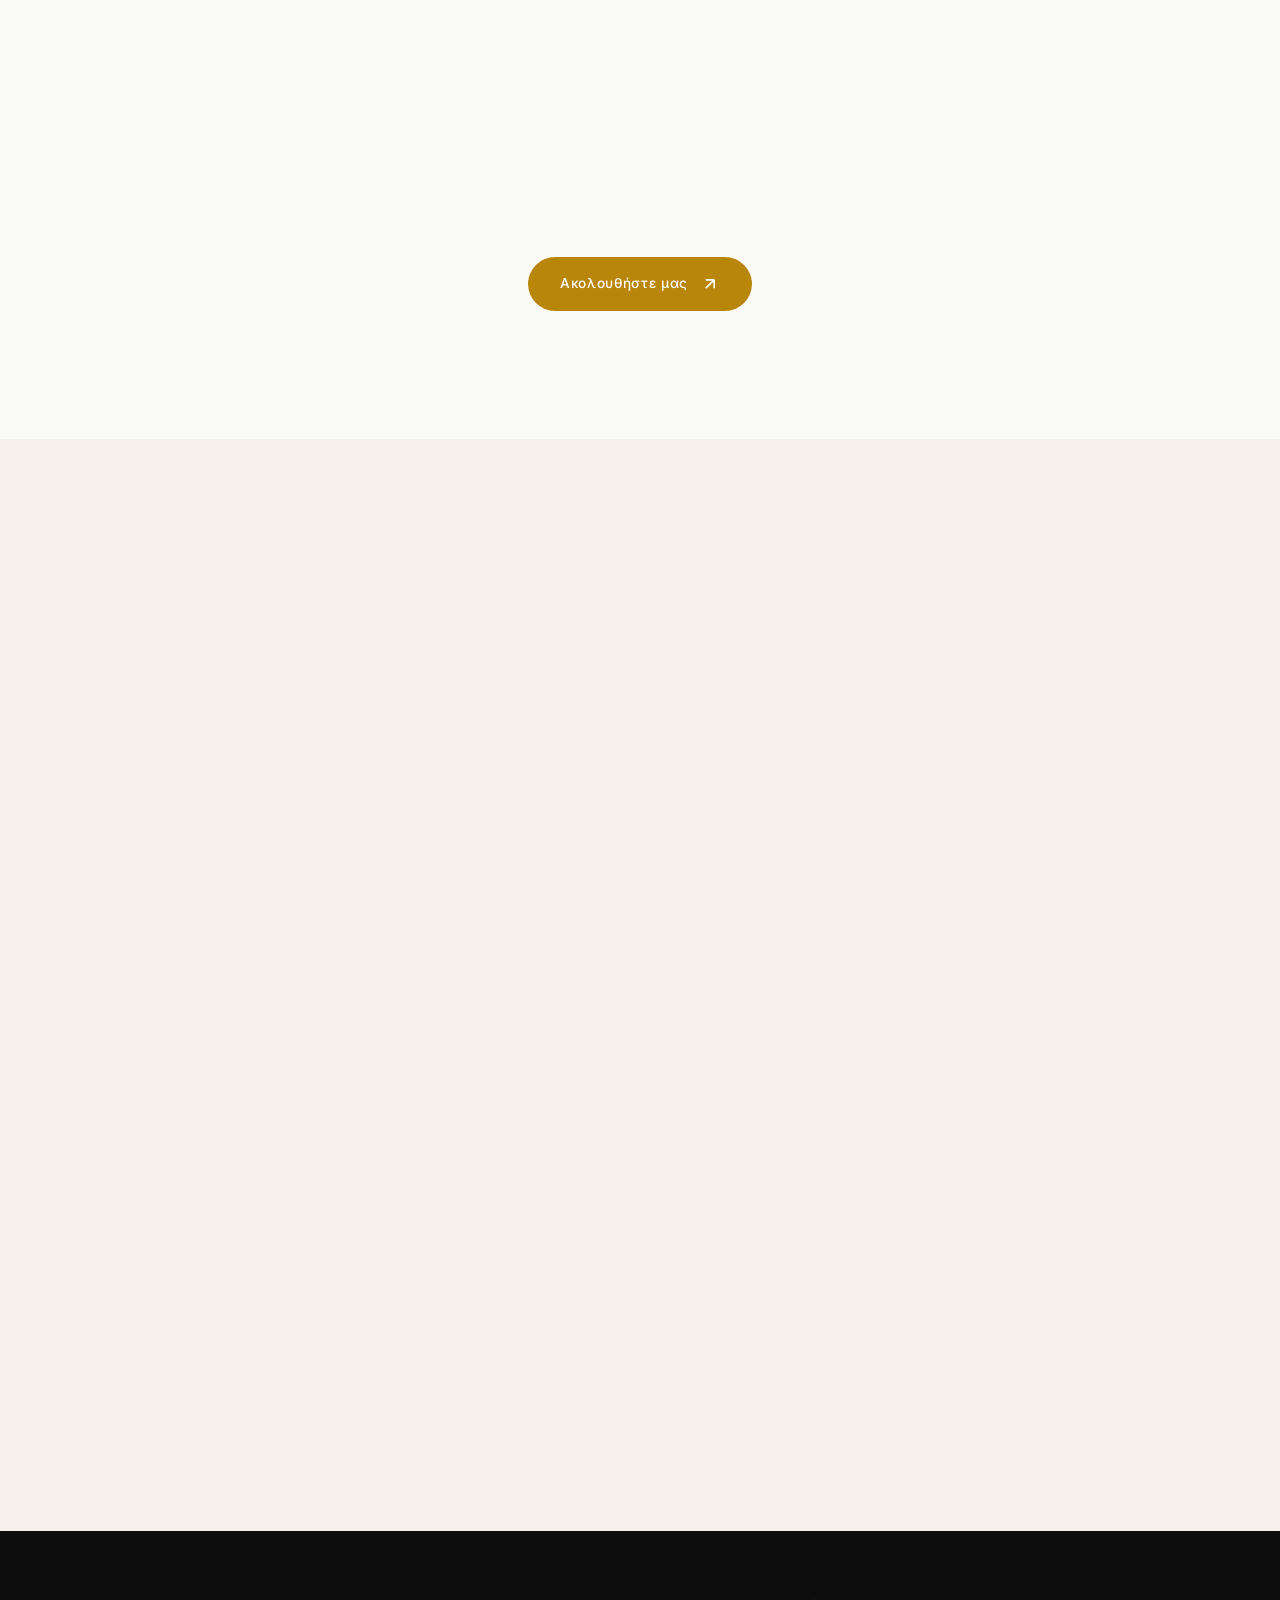
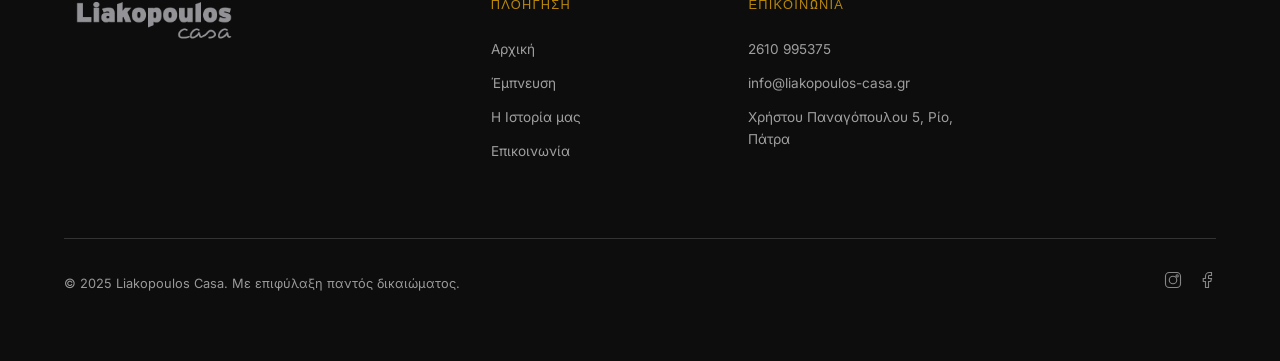
==== commit 54dd7f8a: "Add files via upload" ====
--- a/index.html
+++ b/index.html
@@ -140,30 +140,37 @@
             </a>
 
             <div class="nav-links" id="navLinks">
-                <a href="index.html" class="nav-link active" data-text="Αρχική">Αρχική</a>
-                <a href="inspiration.html" class="nav-link" data-text="Έμπνευση">Έμπνευση</a>
-                <a href="story.html" class="nav-link" data-text="Η Ιστορία μας">Η Ιστορία μας</a>
-                <a href="contact.html" class="nav-link" data-text="Επικοινωνία">Επικοινωνία</a>
+                <a href="index.html" class="nav-link active" data-text="Αρχική" data-i18n="nav_home" data-i18n-text="nav_home">Αρχική</a>
+                <a href="inspiration.html" class="nav-link" data-text="Έμπνευση" data-i18n="nav_inspiration" data-i18n-text="nav_inspiration">Έμπνευση</a>
+                <a href="story.html" class="nav-link" data-text="Η Ιστορία μας" data-i18n="nav_story" data-i18n-text="nav_story">Η Ιστορία μας</a>
+                <a href="contact.html" class="nav-link" data-text="Επικοινωνία" data-i18n="nav_contact" data-i18n-text="nav_contact">Επικοινωνία</a>
             </div>
 
             <div class="nav-right">
                 <div class="nav-search" id="navSearch">
-                    <button class="nav-search-btn" id="searchToggle" aria-label="Αναζήτηση">
+                    <button class="nav-search-btn" id="searchToggle" aria-label="Αναζήτηση" data-i18n-attr="aria-label:search_aria">
                         <svg width="18" height="18" viewBox="0 0 24 24" fill="none" stroke="currentColor" stroke-width="2"><circle cx="11" cy="11" r="8"/><path d="m21 21-4.35-4.35"/></svg>
                     </button>
                     <div class="nav-search-box" id="searchBox">
-                        <input type="text" id="searchInput" placeholder="Αναζήτηση κατηγορίας..." autocomplete="off">
+                        <input type="text" id="searchInput" placeholder="Αναζήτηση κατηγορίας..." data-i18n-placeholder="search_placeholder" autocomplete="off">
                         <div class="search-results" id="searchResults"></div>
                     </div>
                 </div>
-                <a href="https://www.instagram.com/liakopoulos_casa/" target="_blank" rel="noopener" class="nav-social">
+                <div class="lang-switcher" id="langSwitcher" role="group" aria-label="Language selection">
+                    <button class="lang-btn active" data-lang="el" type="button" title="Ελληνικά">ΕΛ</button>
+                    <span class="lang-divider" aria-hidden="true">/</span>
+                    <button class="lang-btn" data-lang="en" type="button" title="English">EN</button>
+                    <span class="lang-divider" aria-hidden="true">/</span>
+                    <button class="lang-btn" data-lang="it" type="button" title="Italiano">IT</button>
+                </div>
+                <a href="https://www.instagram.com/liakopoulos_casa/" target="_blank" rel="noopener" class="nav-social" aria-label="Instagram">
                     <svg width="20" height="20" viewBox="0 0 24 24" fill="none" stroke="currentColor" stroke-width="1.5">
                         <rect x="2" y="2" width="20" height="20" rx="5"/>
                         <circle cx="12" cy="12" r="5"/>
                         <circle cx="17.5" cy="6.5" r="1.5"/>
                     </svg>
                 </a>
-                <a href="https://www.facebook.com/liakopouloscasa" target="_blank" rel="noopener" class="nav-social">
+                <a href="https://www.facebook.com/liakopouloscasa" target="_blank" rel="noopener" class="nav-social" aria-label="Facebook">
                     <svg width="20" height="20" viewBox="0 0 24 24" fill="none" stroke="currentColor" stroke-width="1.5">
                         <path d="M18 2h-3a5 5 0 0 0-5 5v3H7v4h3v8h4v-8h3l1-4h-4V7a1 1 0 0 1 1-1h3z"/>
                     </svg>
@@ -180,11 +187,15 @@
     <!-- Mobile Menu -->
     <div class="mobile-menu" id="mobileMenu">
         <div class="mobile-menu-inner">
-            <a href="index.html" class="mobile-link active">Αρχική</a>
-
-            <a href="inspiration.html" class="mobile-link">Έμπνευση</a>
-            <a href="story.html" class="mobile-link">Η Ιστορία μας</a>
-            <a href="contact.html" class="mobile-link">Επικοινωνία</a>
+            <a href="index.html" class="mobile-link active" data-i18n="nav_home">Αρχική</a>
+            <a href="inspiration.html" class="mobile-link" data-i18n="nav_inspiration">Έμπνευση</a>
+            <a href="story.html" class="mobile-link" data-i18n="nav_story">Η Ιστορία μας</a>
+            <a href="contact.html" class="mobile-link" data-i18n="nav_contact">Επικοινωνία</a>
+            <div class="mobile-lang-switcher" role="group" aria-label="Language selection">
+                <button class="mobile-lang-btn active" data-lang="el" type="button">Ελληνικά</button>
+                <button class="mobile-lang-btn" data-lang="en" type="button">English</button>
+                <button class="mobile-lang-btn" data-lang="it" type="button">Italiano</button>
+            </div>
             <div class="mobile-menu-footer">
                 <a href="https://www.instagram.com/liakopoulos_casa/" target="_blank" rel="noopener">Instagram</a>
                 <span>www.liakopoulos-casa.gr</span>
@@ -204,32 +215,32 @@
             <div class="hero-content">
                 <div class="hero-tagline reveal-up">
                     <span class="hero-tagline-line"></span>
-                    <span class="hero-tagline-text">Από το 1975 — Οικογενειακή Παράδοση</span>
+                    <span class="hero-tagline-text" data-i18n="hero_tagline">Από το 1975 — Οικογενειακή Παράδοση</span>
                 </div>
                 
                 <h1 class="hero-title">
-                    <span class="hero-title-line reveal-up" style="--delay: 0.2s">Δημιουργούμε</span>
-                    <span class="hero-title-line reveal-up" style="--delay: 0.4s">χώρους που</span>
-                    <span class="hero-title-line hero-title-accent reveal-up" style="--delay: 0.6s">εμπνέουν</span>
+                    <span class="hero-title-line reveal-up" style="--delay: 0.2s" data-i18n="hero_title_1">Δημιουργούμε</span>
+                    <span class="hero-title-line reveal-up" style="--delay: 0.4s" data-i18n="hero_title_2">χώρους που</span>
+                    <span class="hero-title-line hero-title-accent reveal-up" style="--delay: 0.6s" data-i18n="hero_title_3">εμπνέουν</span>
                 </h1>
                 
-                <p class="hero-description reveal-up" style="--delay: 0.8s">
+                <p class="hero-description reveal-up" style="--delay: 0.8s" data-i18n="hero_desc">
                     Υλικά & ιδέες για κάθε χώρο
                 </p>
                 
                 <div class="hero-cta reveal-up" style="--delay: 1s">
                     <a href="#categories" class="btn btn-primary">
-                        <span>Εξερευνήστε</span>
+                        <span data-i18n="hero_btn_explore">Εξερευνήστε</span>
                         <svg width="20" height="20" viewBox="0 0 24 24" fill="none" stroke="currentColor" stroke-width="2">
                             <path d="M7 17L17 7M17 7H7M17 7V17"/>
                         </svg>
                     </a>
-                    <a href="story.html" class="btn btn-ghost">Η Ιστορία μας</a>
+                    <a href="story.html" class="btn btn-ghost" data-i18n="hero_btn_story">Η Ιστορία μας</a>
                 </div>
             </div>
 
             <div class="hero-scroll-indicator">
-                <span>Scroll</span>
+                <span data-i18n="hero_scroll">Scroll</span>
                 <div class="hero-scroll-line"></div>
             </div>
         </section>
@@ -238,41 +249,41 @@
         <section class="marquee-section">
             <div class="marquee">
                 <div class="marquee-inner">
-                    <span>Υλικά Οικοδομής</span>
-                    <span class="marquee-dot">◆</span>
-                    <span>Εργαλεία</span>
-                    <span class="marquee-dot">◆</span>
-                    <span>Χρώματα</span>
-                    <span class="marquee-dot">◆</span>
-                    <span>Πόμολα</span>
-                    <span class="marquee-dot">◆</span>
-                    <span>Κλειδαριές</span>
-                    <span class="marquee-dot">◆</span>
-                    <span>Μπαταρίες</span>
-                    <span class="marquee-dot">◆</span>
-                    <span>Κουρτινόβεργες</span>
-                    <span class="marquee-dot">◆</span>
-                    <span>Ταπετσαρίες</span>
-                    <span class="marquee-dot">◆</span>
-                    <span>Αξεσουάρ Μπάνιου</span>
-                    <span class="marquee-dot">◆</span>
-                    <span>Αποθήκες Κήπου</span>
-                    <span class="marquee-dot">◆</span>
-                    <span>Υλικά Οικοδομής</span>
-                    <span class="marquee-dot">◆</span>
-                    <span>Εργαλεία</span>
-                    <span class="marquee-dot">◆</span>
-                    <span>Χρώματα</span>
-                    <span class="marquee-dot">◆</span>
-                    <span>Πόμολα</span>
-                    <span class="marquee-dot">◆</span>
-                    <span>Κλειδαριές</span>
-                    <span class="marquee-dot">◆</span>
-                    <span>Μπαταρίες</span>
-                    <span class="marquee-dot">◆</span>
-                    <span>Κουρτινόβεργες</span>
-                    <span class="marquee-dot">◆</span>
-                    <span>Ταπετσαρίες</span>
+                    <span data-i18n="marquee_building">Υλικά Οικοδομής</span>
+                    <span class="marquee-dot">◆</span>
+                    <span data-i18n="marquee_tools">Εργαλεία</span>
+                    <span class="marquee-dot">◆</span>
+                    <span data-i18n="marquee_paints">Χρώματα</span>
+                    <span class="marquee-dot">◆</span>
+                    <span data-i18n="marquee_handles">Πόμολα</span>
+                    <span class="marquee-dot">◆</span>
+                    <span data-i18n="marquee_locks">Κλειδαριές</span>
+                    <span class="marquee-dot">◆</span>
+                    <span data-i18n="marquee_faucets">Μπαταρίες</span>
+                    <span class="marquee-dot">◆</span>
+                    <span data-i18n="marquee_curtain_rods">Κουρτινόβεργες</span>
+                    <span class="marquee-dot">◆</span>
+                    <span data-i18n="marquee_wallpapers">Ταπετσαρίες</span>
+                    <span class="marquee-dot">◆</span>
+                    <span data-i18n="marquee_bathroom_acc">Αξεσουάρ Μπάνιου</span>
+                    <span class="marquee-dot">◆</span>
+                    <span data-i18n="marquee_garden_sheds">Αποθήκες Κήπου</span>
+                    <span class="marquee-dot">◆</span>
+                    <span data-i18n="marquee_building">Υλικά Οικοδομής</span>
+                    <span class="marquee-dot">◆</span>
+                    <span data-i18n="marquee_tools">Εργαλεία</span>
+                    <span class="marquee-dot">◆</span>
+                    <span data-i18n="marquee_paints">Χρώματα</span>
+                    <span class="marquee-dot">◆</span>
+                    <span data-i18n="marquee_handles">Πόμολα</span>
+                    <span class="marquee-dot">◆</span>
+                    <span data-i18n="marquee_locks">Κλειδαριές</span>
+                    <span class="marquee-dot">◆</span>
+                    <span data-i18n="marquee_faucets">Μπαταρίες</span>
+                    <span class="marquee-dot">◆</span>
+                    <span data-i18n="marquee_curtain_rods">Κουρτινόβεργες</span>
+                    <span class="marquee-dot">◆</span>
+                    <span data-i18n="marquee_wallpapers">Ταπετσαρίες</span>
                     <span class="marquee-dot">◆</span>
                 </div>
             </div>
@@ -281,8 +292,8 @@
         <!-- Categories Horizontal Scroll -->
         <section class="categories-section" id="categories">
             <div class="section-header">
-                <span class="section-label reveal-up">01 / Κατηγορίες</span>
-                <h2 class="section-title reveal-up">Ό,τι χρειάζεται<br>το σπίτι σας</h2>
+                <span class="section-label reveal-up" data-i18n="cat_section_label">01 / Κατηγορίες</span>
+                <h2 class="section-title reveal-up" data-i18n="cat_section_title">Ό,τι χρειάζεται<br>το σπίτι σας</h2>
             </div>
             
             <div class="categories-scroll">
@@ -294,8 +305,8 @@
                         </div>
                         <div class="category-card-content">
                             <span class="category-card-number">01</span>
-                            <h3 class="category-card-title">Σιδηρικά</h3>
-                            <p class="category-card-desc">Εργαλεία, υλικά, βίδες, κόλλες</p>
+                            <h3 class="category-card-title" data-i18n="cat_1_title">Σιδηρικά</h3>
+                            <p class="category-card-desc" data-i18n="cat_1_desc">Εργαλεία, υλικά, βίδες, κόλλες</p>
                         </div>
                     </div>
 
@@ -306,8 +317,8 @@
                         </div>
                         <div class="category-card-content">
                             <span class="category-card-number">02</span>
-                            <h3 class="category-card-title">Χρώματα</h3>
-                            <p class="category-card-desc">Πάνω από 10.000 αποχρώσεις</p>
+                            <h3 class="category-card-title" data-i18n="cat_2_title">Χρώματα</h3>
+                            <p class="category-card-desc" data-i18n="cat_2_desc">Πάνω από 10.000 αποχρώσεις</p>
                         </div>
                     </div>
 
@@ -318,8 +329,8 @@
                         </div>
                         <div class="category-card-content">
                             <span class="category-card-number">03</span>
-                            <h3 class="category-card-title">Διακοσμητικά</h3>
-                            <p class="category-card-desc">Ταπετσαρίες, πέτρες, κουρτίνες</p>
+                            <h3 class="category-card-title" data-i18n="cat_3_title">Διακοσμητικά</h3>
+                            <p class="category-card-desc" data-i18n="cat_3_desc">Ταπετσαρίες, πέτρες, κουρτίνες</p>
                         </div>
                     </div>
 
@@ -330,8 +341,8 @@
                         </div>
                         <div class="category-card-content">
                             <span class="category-card-number">04</span>
-                            <h3 class="category-card-title">Μπάνιο</h3>
-                            <p class="category-card-desc">Αξεσουάρ, μπαταρίες, καθρέφτες</p>
+                            <h3 class="category-card-title" data-i18n="cat_4_title">Μπάνιο</h3>
+                            <p class="category-card-desc" data-i18n="cat_4_desc">Αξεσουάρ, μπαταρίες, καθρέφτες</p>
                         </div>
                     </div>
                 </div>
@@ -346,7 +357,7 @@
             <h3 class="category-popup-title" id="popupTitle"></h3>
             <ul class="category-popup-list" id="popupList"></ul>
             <a href="contact.html" class="btn btn-primary" style="margin-top: 1.5rem; width: 100%; justify-content: center;">
-                <span>Επικοινωνήστε μαζί μας</span>
+                <span data-i18n="popup_contact_btn">Επικοινωνήστε μαζί μας</span>
                 <svg width="18" height="18" viewBox="0 0 24 24" fill="none" stroke="currentColor" stroke-width="2"><path d="M22 2L11 13M22 2l-7 20-4-9-9-4 20-7z"/></svg>
             </a>
         </div>
@@ -358,11 +369,11 @@
                 <div class="feature-large">
                     <div class="feature-large-bg" style="background: url('https://images.unsplash.com/photo-1556909114-f6e7ad7d3136?w=800&h=600&fit=crop') center/cover"></div>
                     <div class="feature-large-content">
-                        <span class="feature-label">02 / Γιατί εμάς</span>
-                        <h2 class="feature-title">50 χρόνια<br>εμπιστοσύνης</h2>
+                        <span class="feature-label" data-i18n="why_label">02 / Γιατί εμάς</span>
+                        <h2 class="feature-title" data-i18n="why_title">50 χρόνια<br>εμπιστοσύνης</h2>
                         <p class="feature-desc">Από το 1975, η οικογένεια Λιακόπουλος προσφέρει ποιότητα, εξυπηρέτηση και τεχνογνωσία σε χιλιάδες πελάτες σε όλη την Ελλάδα.</p>
                         <a href="story.html" class="btn btn-primary btn-light">
-                            <span>Η Ιστορία μας</span>
+                            <span data-i18n="why_btn">Η Ιστορία μας</span>
                             <svg width="20" height="20" viewBox="0 0 24 24" fill="none" stroke="currentColor" stroke-width="2">
                                 <path d="M7 17L17 7M17 7H7M17 7V17"/>
                             </svg>
@@ -378,8 +389,8 @@
                             </svg>
                         </div>
                         <div class="feature-item-content">
-                            <h4>Τεράστια Γκάμα Προϊόντων</h4>
-                            <p>Πάνω από 8.500 κωδικοί σε αποθήκη, έτοιμοι για παράδοση</p>
+                            <h4 data-i18n="feature_1_title">Τεράστια Γκάμα Προϊόντων</h4>
+                            <p data-i18n="feature_1_desc">Πάνω από 8.500 κωδικοί σε αποθήκη, έτοιμοι για παράδοση</p>
                         </div>
                     </div>
 
@@ -392,8 +403,8 @@
                             </svg>
                         </div>
                         <div class="feature-item-content">
-                            <h4>Εξειδικευμένο Προσωπικό</h4>
-                            <p>Συμβουλές από επαγγελματίες με πολυετή εμπειρία</p>
+                            <h4 data-i18n="feature_2_title">Εξειδικευμένο Προσωπικό</h4>
+                            <p data-i18n="feature_2_desc">Συμβουλές από επαγγελματίες με πολυετή εμπειρία</p>
                         </div>
                     </div>
 
@@ -405,8 +416,8 @@
                             </svg>
                         </div>
                         <div class="feature-item-content">
-                            <h4>Showroom Εμπειρίας</h4>
-                            <p>Παρουσίαση χρωμάτων, πλακιδίων & ταπετσαριών</p>
+                            <h4 data-i18n="feature_3_title">Showroom Εμπειρίας</h4>
+                            <p data-i18n="feature_3_desc">Παρουσίαση χρωμάτων, πλακιδίων & ταπετσαριών</p>
                         </div>
                     </div>
 
@@ -418,8 +429,8 @@
                             </svg>
                         </div>
                         <div class="feature-item-content">
-                            <h4>Παράδοση σε Όλη την Ελλάδα</h4>
-                            <p>Αποστολή σε 1-3 εργάσιμες ημέρες, παντού</p>
+                            <h4 data-i18n="feature_4_title">Παράδοση σε Όλη την Ελλάδα</h4>
+                            <p data-i18n="feature_4_desc">Αποστολή σε 1-3 εργάσιμες ημέρες, παντού</p>
                         </div>
                     </div>
                 </div>
@@ -429,49 +440,49 @@
         <!-- Inspiration Preview Section -->
         <section class="inspiration-section">
             <div class="section-header centered">
-                <span class="section-label reveal-up">03 / Έμπνευση</span>
-                <h2 class="section-title reveal-up">Ιδέες για<br>τον χώρο σας</h2>
-                <p class="section-desc reveal-up">Ανακαλύψτε τάσεις, συνδυασμούς και λύσεις</p>
+                <span class="section-label reveal-up" data-i18n="insp_label">03 / Έμπνευση</span>
+                <h2 class="section-title reveal-up" data-i18n="insp_title">Ιδέες για<br>τον χώρο σας</h2>
+                <p class="section-desc reveal-up" data-i18n="insp_desc">Ανακαλύψτε τάσεις, συνδυασμούς και λύσεις</p>
             </div>
 
             <div class="inspiration-grid">
                 <div class="inspiration-item inspiration-item-large reveal-up">
                     <div class="inspiration-item-bg" style="background: url('https://images.unsplash.com/photo-1615873968403-89e068629265?w=800&h=900&fit=crop') center/cover"></div>
                     <div class="inspiration-item-content">
-                        <span class="inspiration-tag">Τάσεις 2025</span>
-                        <h3>Χρώματα που μεταμορφώνουν</h3>
-                        <p>Οι αποχρώσεις που κυριαρχούν στη διακόσμηση</p>
+                        <span class="inspiration-tag" data-i18n="insp_tag_1">Τάσεις 2025</span>
+                        <h3 data-i18n="insp_title_1">Χρώματα που μεταμορφώνουν</h3>
+                        <p data-i18n="insp_desc_1">Οι αποχρώσεις που κυριαρχούν στη διακόσμηση</p>
                     </div>
                 </div>
 
                 <div class="inspiration-item reveal-up" style="--delay: 0.1s">
                     <div class="inspiration-item-bg" style="background: url('https://images.unsplash.com/photo-1416879595882-3373a0480b5b?w=600&h=600&fit=crop') center/cover"></div>
                     <div class="inspiration-item-content">
-                        <span class="inspiration-tag">Κήπος</span>
-                        <h3>Ο τέλειος κήπος</h3>
+                        <span class="inspiration-tag" data-i18n="insp_tag_2">Κήπος</span>
+                        <h3 data-i18n="insp_title_2">Ο τέλειος κήπος</h3>
                     </div>
                 </div>
 
                 <div class="inspiration-item reveal-up" style="--delay: 0.2s">
                     <div class="inspiration-item-bg" style="background: url('https://images.unsplash.com/photo-1552321554-5fefe8c9ef14?w=600&h=600&fit=crop') center/cover"></div>
                     <div class="inspiration-item-content">
-                        <span class="inspiration-tag">Μπάνιο</span>
-                        <h3>Μοντέρνο μπάνιο</h3>
+                        <span class="inspiration-tag" data-i18n="insp_tag_3">Μπάνιο</span>
+                        <h3 data-i18n="insp_title_3">Μοντέρνο μπάνιο</h3>
                     </div>
                 </div>
 
                 <div class="inspiration-item reveal-up" style="--delay: 0.3s">
                     <div class="inspiration-item-bg" style="background: url('https://images.unsplash.com/photo-1618219908412-a29a1bb7b86e?w=600&h=600&fit=crop') center/cover"></div>
                     <div class="inspiration-item-content">
-                        <span class="inspiration-tag">Διακόσμηση</span>
-                        <h3>Ταπετσαρίες & διακόσμηση</h3>
+                        <span class="inspiration-tag" data-i18n="insp_tag_4">Διακόσμηση</span>
+                        <h3 data-i18n="insp_title_4">Ταπετσαρίες & διακόσμηση</h3>
                     </div>
                 </div>
             </div>
 
             <div class="inspiration-cta">
                 <a href="inspiration.html" class="link-arrow">
-                    <span>Περισσότερες ιδέες</span>
+                    <span data-i18n="insp_more">Περισσότερες ιδέες</span>
                     <svg width="24" height="24" viewBox="0 0 24 24" fill="none" stroke="currentColor" stroke-width="1.5">
                         <path d="M5 12h14M12 5l7 7-7 7"/>
                     </svg>
@@ -485,22 +496,22 @@
                 <div class="stat-item reveal-up">
                     <span class="stat-number" data-count="50">0</span>
                     <span class="stat-suffix">+</span>
-                    <span class="stat-label">Χρόνια Εμπειρίας</span>
+                    <span class="stat-label" data-i18n="stat_1_label">Χρόνια Εμπειρίας</span>
                 </div>
                 <div class="stat-item reveal-up" style="--delay: 0.1s">
                     <span class="stat-number" data-count="250000">0</span>
                     <span class="stat-suffix">+</span>
-                    <span class="stat-label">Προϊόντα σε Stock</span>
+                    <span class="stat-label" data-i18n="stat_2_label">Προϊόντα σε Stock</span>
                 </div>
                 <div class="stat-item reveal-up" style="--delay: 0.2s">
                     <span class="stat-number" data-count="200">0</span>
                     <span class="stat-suffix">+</span>
-                    <span class="stat-label">Επώνυμες Εταιρείες</span>
+                    <span class="stat-label" data-i18n="stat_3_label">Επώνυμες Εταιρείες</span>
                 </div>
                 <div class="stat-item reveal-up" style="--delay: 0.3s">
                     <span class="stat-number" data-count="15000">0</span>
                     <span class="stat-suffix">+</span>
-                    <span class="stat-label">Ευχαριστημένοι Πελάτες</span>
+                    <span class="stat-label" data-i18n="stat_4_label">Ευχαριστημένοι Πελάτες</span>
                 </div>
             </div>
         </section>
@@ -508,9 +519,9 @@
         <!-- Instagram Section -->
         <section class="instagram-section">
             <div class="section-header centered">
-                <span class="section-label reveal-up">04 / Ακολουθήστε μας</span>
+                <span class="section-label reveal-up" data-i18n="insta_label">04 / Ακολουθήστε μας</span>
                 <h2 class="section-title reveal-up"><a href="https://www.instagram.com/liakopoulos_casa/" target="_blank" rel="noopener" style="color: inherit; cursor: pointer;">@liakopoulos_casa</a></h2>
-                <p class="section-desc reveal-up">Καθημερινή έμπνευση στο Instagram</p>
+                <p class="section-desc reveal-up" data-i18n="insta_desc">Καθημερινή έμπνευση στο Instagram</p>
             </div>
             
             <div class="instagram-grid">
@@ -524,7 +535,7 @@
 
             <div class="instagram-cta">
                 <a href="https://www.instagram.com/liakopoulos_casa/" target="_blank" rel="noopener" class="btn btn-primary">
-                    <span>Ακολουθήστε μας</span>
+                    <span data-i18n="insta_btn">Ακολουθήστε μας</span>
                     <svg width="20" height="20" viewBox="0 0 24 24" fill="none" stroke="currentColor" stroke-width="2">
                         <path d="M7 17L17 7M17 7H7M17 7V17"/>
                     </svg>
@@ -535,9 +546,9 @@
         <!-- Google Reviews Section -->
         <section class="reviews-section" id="reviews">
             <div class="section-header centered">
-                <span class="section-label reveal-up">05 / Αξιολογήσεις</span>
-                <h2 class="section-title reveal-up">Τι λένε οι<br>πελάτες μας</h2>
-                <p class="section-desc reveal-up">Αξιολογήσεις από πελάτες στο Google</p>
+                <span class="section-label reveal-up" data-i18n="reviews_label">05 / Αξιολογήσεις</span>
+                <h2 class="section-title reveal-up" data-i18n="reviews_title">Τι λένε οι<br>πελάτες μας</h2>
+                <p class="section-desc reveal-up" data-i18n="reviews_desc">Αξιολογήσεις από πελάτες στο Google</p>
             </div>
 
             <div class="reviews-summary reveal-up">
@@ -550,7 +561,7 @@
                         <svg width="20" height="20" viewBox="0 0 24 24" fill="#B8860B" stroke="none"><path d="M12 2l3.09 6.26L22 9.27l-5 4.87 1.18 6.88L12 17.77l-6.18 3.25L7 14.14 2 9.27l6.91-1.01L12 2z"/></svg>
                         <svg width="20" height="20" viewBox="0 0 24 24" fill="#B8860B" stroke="none"><path d="M12 2l3.09 6.26L22 9.27l-5 4.87 1.18 6.88L12 17.77l-6.18 3.25L7 14.14 2 9.27l6.91-1.01L12 2z"/></svg>
                     </div>
-                    <span class="reviews-count">Βασισμένο σε 150+ αξιολογήσεις Google</span>
+                    <span class="reviews-count" data-i18n="reviews_count">Βασισμένο σε 150+ αξιολογήσεις Google</span>
                 </div>
             </div>
 
@@ -559,42 +570,42 @@
                     <div class="review-card-header">
                         <div class="review-avatar">Μ</div>
                         <div>
-                            <span class="review-name">Μαρία Κ.</span>
+                            <span class="review-name" data-i18n="review_1_name">Μαρία Κ.</span>
                             <div class="review-stars-small">★★★★★</div>
                         </div>
                     </div>
-                    <p class="review-text">Εξαιρετικό κατάστημα με τεράστια ποικιλία χρωμάτων. Το προσωπικό με βοήθησε να επιλέξω τις ιδανικές αποχρώσεις για το σαλόνι μου. Σίγουρα θα ξαναέρθω!</p>
-                    <span class="review-date">πριν 2 εβδομάδες</span>
+                    <p class="review-text" data-i18n="review_1_text">Εξαιρετικό κατάστημα με τεράστια ποικιλία χρωμάτων. Το προσωπικό με βοήθησε να επιλέξω τις ιδανικές αποχρώσεις για το σαλόνι μου. Σίγουρα θα ξαναέρθω!</p>
+                    <span class="review-date" data-i18n="review_1_date">πριν 2 εβδομάδες</span>
                 </div>
 
                 <div class="review-card reveal-up" style="--delay: 0.1s">
                     <div class="review-card-header">
                         <div class="review-avatar">Γ</div>
                         <div>
-                            <span class="review-name">Γιώργος Π.</span>
+                            <span class="review-name" data-i18n="review_2_name">Γιώργος Π.</span>
                             <div class="review-stars-small">★★★★★</div>
                         </div>
                     </div>
-                    <p class="review-text">Τα πάντα για το σπίτι σε ένα μέρος. Βρήκα πλακάκια, χρώματα και εργαλεία σε εξαιρετικές τιμές. Η εξυπηρέτηση είναι κορυφαία — σε καθοδηγούν σωστά.</p>
-                    <span class="review-date">πριν 1 μήνα</span>
+                    <p class="review-text" data-i18n="review_2_text">Τα πάντα για το σπίτι σε ένα μέρος. Βρήκα πλακάκια, χρώματα και εργαλεία σε εξαιρετικές τιμές. Η εξυπηρέτηση είναι κορυφαία — σε καθοδηγούν σωστά.</p>
+                    <span class="review-date" data-i18n="review_2_date">πριν 1 μήνα</span>
                 </div>
 
                 <div class="review-card reveal-up" style="--delay: 0.2s">
                     <div class="review-card-header">
                         <div class="review-avatar">Α</div>
                         <div>
-                            <span class="review-name">Αντώνης Δ.</span>
+                            <span class="review-name" data-i18n="review_3_name">Αντώνης Δ.</span>
                             <div class="review-stars-small">★★★★★</div>
                         </div>
                     </div>
-                    <p class="review-text">Οικογενειακή επιχείρηση με ήθος. Ανακαίνισα ολόκληρο το σπίτι παίρνοντας τα πάντα από εδώ. Ποιότητα, τιμές και εξυπηρέτηση — 10/10.</p>
-                    <span class="review-date">πριν 3 εβδομάδες</span>
+                    <p class="review-text" data-i18n="review_3_text">Οικογενειακή επιχείρηση με ήθος. Ανακαίνισα ολόκληρο το σπίτι παίρνοντας τα πάντα από εδώ. Ποιότητα, τιμές και εξυπηρέτηση — 10/10.</p>
+                    <span class="review-date" data-i18n="review_3_date">πριν 3 εβδομάδες</span>
                 </div>
             </div>
 
             <div class="reviews-cta reveal-up">
                 <a href="https://www.google.com/search?q=liakopoulos+casa&si=APenkKm7iecQ4G6P-TsbSMFKIQtv3EFIqRAFw-i8uEbk55Z-_1FOdEPPy609OyWCFN47o_rx_fy2A65F-8xpMSlQK_aMho4vBJH_0XY6t8z6DqWH_mLHV_M%3D" target="_blank" rel="noopener" class="link-arrow">
-                    <span>Δείτε όλες τις αξιολογήσεις στο Google</span>
+                    <span data-i18n="reviews_cta">Δείτε όλες τις αξιολογήσεις στο Google</span>
                     <svg width="24" height="24" viewBox="0 0 24 24" fill="none" stroke="currentColor" stroke-width="1.5">
                         <path d="M5 12h14M12 5l7 7-7 7"/>
                     </svg>
@@ -607,11 +618,11 @@
     <div class="cookie-banner" id="cookieBanner">
         <div class="cookie-banner-inner">
             <div class="cookie-text">
-                <p>Χρησιμοποιούμε cookies για να βελτιώσουμε την εμπειρία σας στο site μας. Συνεχίζοντας, συμφωνείτε με τη χρήση cookies σύμφωνα με την <a href="#" style="text-decoration: underline;">Πολιτική Απορρήτου</a>.</p>
+                <p data-i18n="cookie_text">Χρησιμοποιούμε cookies για να βελτιώσουμε την εμπειρία σας στο site μας. Συνεχίζοντας, συμφωνείτε με τη χρήση cookies σύμφωνα με την <a href="#" style="text-decoration: underline;">Πολιτική Απορρήτου</a>.</p>
             </div>
             <div class="cookie-actions">
-                <button class="btn btn-primary cookie-accept" id="cookieAccept">Αποδοχή</button>
-                <button class="cookie-decline" id="cookieDecline">Απόρριψη</button>
+                <button class="btn btn-primary cookie-accept" id="cookieAccept" data-i18n="cookie_accept">Αποδοχή</button>
+                <button class="cookie-decline" id="cookieDecline" data-i18n="cookie_decline">Απόρριψη</button>
             </div>
         </div>
     </div>
@@ -625,24 +636,24 @@
             
             <div class="footer-links">
                 <div class="footer-col">
-                    <h5>Πλοήγηση</h5>
-                    <a href="index.html">Αρχική</a>
-                    <a href="inspiration.html">Έμπνευση</a>
-                    <a href="story.html">Η Ιστορία μας</a>
-                    <a href="contact.html">Επικοινωνία</a>
+                    <h5 data-i18n="footer_nav_title">Πλοήγηση</h5>
+                    <a href="index.html" data-i18n="nav_home">Αρχική</a>
+                    <a href="inspiration.html" data-i18n="nav_inspiration">Έμπνευση</a>
+                    <a href="story.html" data-i18n="nav_story">Η Ιστορία μας</a>
+                    <a href="contact.html" data-i18n="nav_contact">Επικοινωνία</a>
                 </div>
                 
                 <div class="footer-col">
-                    <h5>Επικοινωνία</h5>
+                    <h5 data-i18n="footer_contact_title">Επικοινωνία</h5>
                     <a href="tel:+302610995375">2610 995375</a>
                     <a href="mailto:info@liakopoulos-casa.gr">info@liakopoulos-casa.gr</a>
-                    <a href="https://www.google.com/maps/search/?api=1&query=Χρήστου+Παναγόπουλου+5,+Ρίο,+Πάτρα" target="_blank" rel="noopener">Χρήστου Παναγόπουλου 5, Ρίο, Πάτρα</a>
+                    <a href="https://www.google.com/maps/dir//Liakopoulos-casa,+%CE%A7%CF%81%CE%AE%CF%83%CF%84%CE%BF%CF%85+%CE%A0%CE%B1%CE%BD%CE%B1%CE%B3%CF%8C%CF%80%CE%BF%CF%85%CE%BB%CE%BF%CF%85,+%CE%A0%CE%B1%CF%84%CF%81%CF%8E%CE%BD+5,+Rio+265+04,+Greece/@38.2944252,21.7857086,794m/data=!3m1!1e3!4m18!1m8!3m7!1s0x135e4bdd6a5a8429:0x2d9d6cd6109ecf01!2sLiakopoulos-casa!8m2!3d38.2941835!4d21.7888122![base64]!16s%2Fg%2F11mp6d9f2h!4m8!1m0!1m5!1m1!1s0x135e4bdd6a5a8429:0x2d9d6cd6109ecf01!2m2!1d21.7888122!2d38.2941835!3e0" target="_blank" rel="noopener" data-i18n="footer_address">Χρήστου Παναγόπουλου 5, Ρίο, Πάτρα</a>
                 </div>
             </div>
         </div>
         
         <div class="footer-bottom">
-            <span>&copy; 2025 Liakopoulos Casa. Με επιφύλαξη παντός δικαιώματος.</span>
+            <span data-i18n="footer_rights">&copy; 2025 Liakopoulos Casa. Με επιφύλαξη παντός δικαιώματος.</span>
             <div class="footer-social">
                 <a href="https://www.instagram.com/liakopoulos_casa/" target="_blank" rel="noopener" aria-label="Instagram">
                     <svg width="18" height="18" viewBox="0 0 24 24" fill="none" stroke="currentColor" stroke-width="1.5">
@@ -667,14 +678,14 @@
                 <svg width="16" height="16" viewBox="0 0 24 24" fill="none" stroke="currentColor" stroke-width="2">
                     <path d="M22 16.92v3a2 2 0 0 1-2.18 2 19.79 19.79 0 0 1-8.63-3.07 19.5 19.5 0 0 1-6-6 19.79 19.79 0 0 1-3.07-8.67A2 2 0 0 1 4.11 2h3a2 2 0 0 1 2 1.72 12.84 12.84 0 0 0 .7 2.81 2 2 0 0 1-.45 2.11L8.09 9.91a16 16 0 0 0 6 6l1.27-1.27a2 2 0 0 1 2.11-.45 12.84 12.84 0 0 0 2.81.7A2 2 0 0 1 22 16.92z"/>
                 </svg>
-                Καλέστε μας
+                <span data-i18n="mobile_call">Καλέστε μας</span>
             </a>
             <a href="https://maps.google.com/?q=Χρήστου+Παναγόπουλου+5,+Ρίο,+Πάτρα" target="_blank" rel="noopener" class="mobile-cta-directions">
                 <svg width="16" height="16" viewBox="0 0 24 24" fill="none" stroke="currentColor" stroke-width="2">
                     <path d="M21 10c0 7-9 13-9 13s-9-6-9-13a9 9 0 0 1 18 0z"/>
                     <circle cx="12" cy="10" r="3"/>
                 </svg>
-                Οδηγίες
+                <span data-i18n="mobile_directions">Οδηγίες</span>
             </a>
         </div>
     </div>
--- a/style.css
+++ b/style.css
@@ -300,6 +300,67 @@
     gap: 1.5rem;
 }
 
+/* Language Switcher */
+.lang-switcher {
+    display: inline-flex;
+    align-items: center;
+    gap: 0.25rem;
+    padding: 0.25rem 0.6rem;
+    border-radius: 999px;
+    background: rgba(255, 255, 255, 0.08);
+    border: 1px solid rgba(255, 255, 255, 0.15);
+    transition: all var(--duration-fast);
+}
+
+.header.scrolled .lang-switcher {
+    background: rgba(0, 0, 0, 0.04);
+    border-color: rgba(0, 0, 0, 0.1);
+}
+
+.lang-btn {
+    font-family: var(--font-body);
+    font-size: 0.78rem;
+    font-weight: 600;
+    letter-spacing: 0.06em;
+    color: rgba(255, 255, 255, 0.65);
+    padding: 0.15rem 0.35rem;
+    border-radius: 4px;
+    transition: all var(--duration-fast);
+    line-height: 1;
+    cursor: pointer;
+}
+
+.header.scrolled .lang-btn {
+    color: var(--color-text-muted);
+}
+
+.lang-btn:hover {
+    color: #ffffff;
+}
+
+.header.scrolled .lang-btn:hover {
+    color: var(--color-text);
+}
+
+.lang-btn.active {
+    color: var(--color-accent);
+    font-weight: 700;
+}
+
+.header.scrolled .lang-btn.active {
+    color: var(--color-accent);
+}
+
+.lang-divider {
+    font-size: 0.7rem;
+    color: rgba(255, 255, 255, 0.25);
+    user-select: none;
+}
+
+.header.scrolled .lang-divider {
+    color: rgba(0, 0, 0, 0.2);
+}
+
 .nav-social {
     color: rgba(255, 255, 255, 0.8);
     transition: color var(--duration-fast);
@@ -396,6 +457,35 @@
 
 .mobile-link:hover {
     color: var(--color-accent);
+}
+
+/* Mobile Language Switcher */
+.mobile-lang-switcher {
+    display: inline-flex;
+    align-items: center;
+    gap: 0.5rem;
+    margin: 1.5rem auto 0.5rem;
+    padding: 0.35rem 0.6rem;
+    background: rgba(255, 255, 255, 0.08);
+    border: 1px solid rgba(255, 255, 255, 0.15);
+    border-radius: 999px;
+}
+
+.mobile-lang-btn {
+    font-family: var(--font-body);
+    font-size: 0.85rem;
+    font-weight: 500;
+    color: rgba(255, 255, 255, 0.7);
+    padding: 0.35rem 0.85rem;
+    border-radius: 999px;
+    transition: all var(--duration-fast);
+    cursor: pointer;
+}
+
+.mobile-lang-btn.active {
+    background: var(--color-accent);
+    color: #000000;
+    font-weight: 600;
 }
 
 .mobile-menu-footer {
@@ -1278,6 +1368,14 @@
     
     .nav-links {
         display: none;
+    }
+    
+    .nav-social {
+        display: none;
+    }
+    
+    .nav-right {
+        gap: 0.75rem;
     }
     
     .nav-menu-btn {
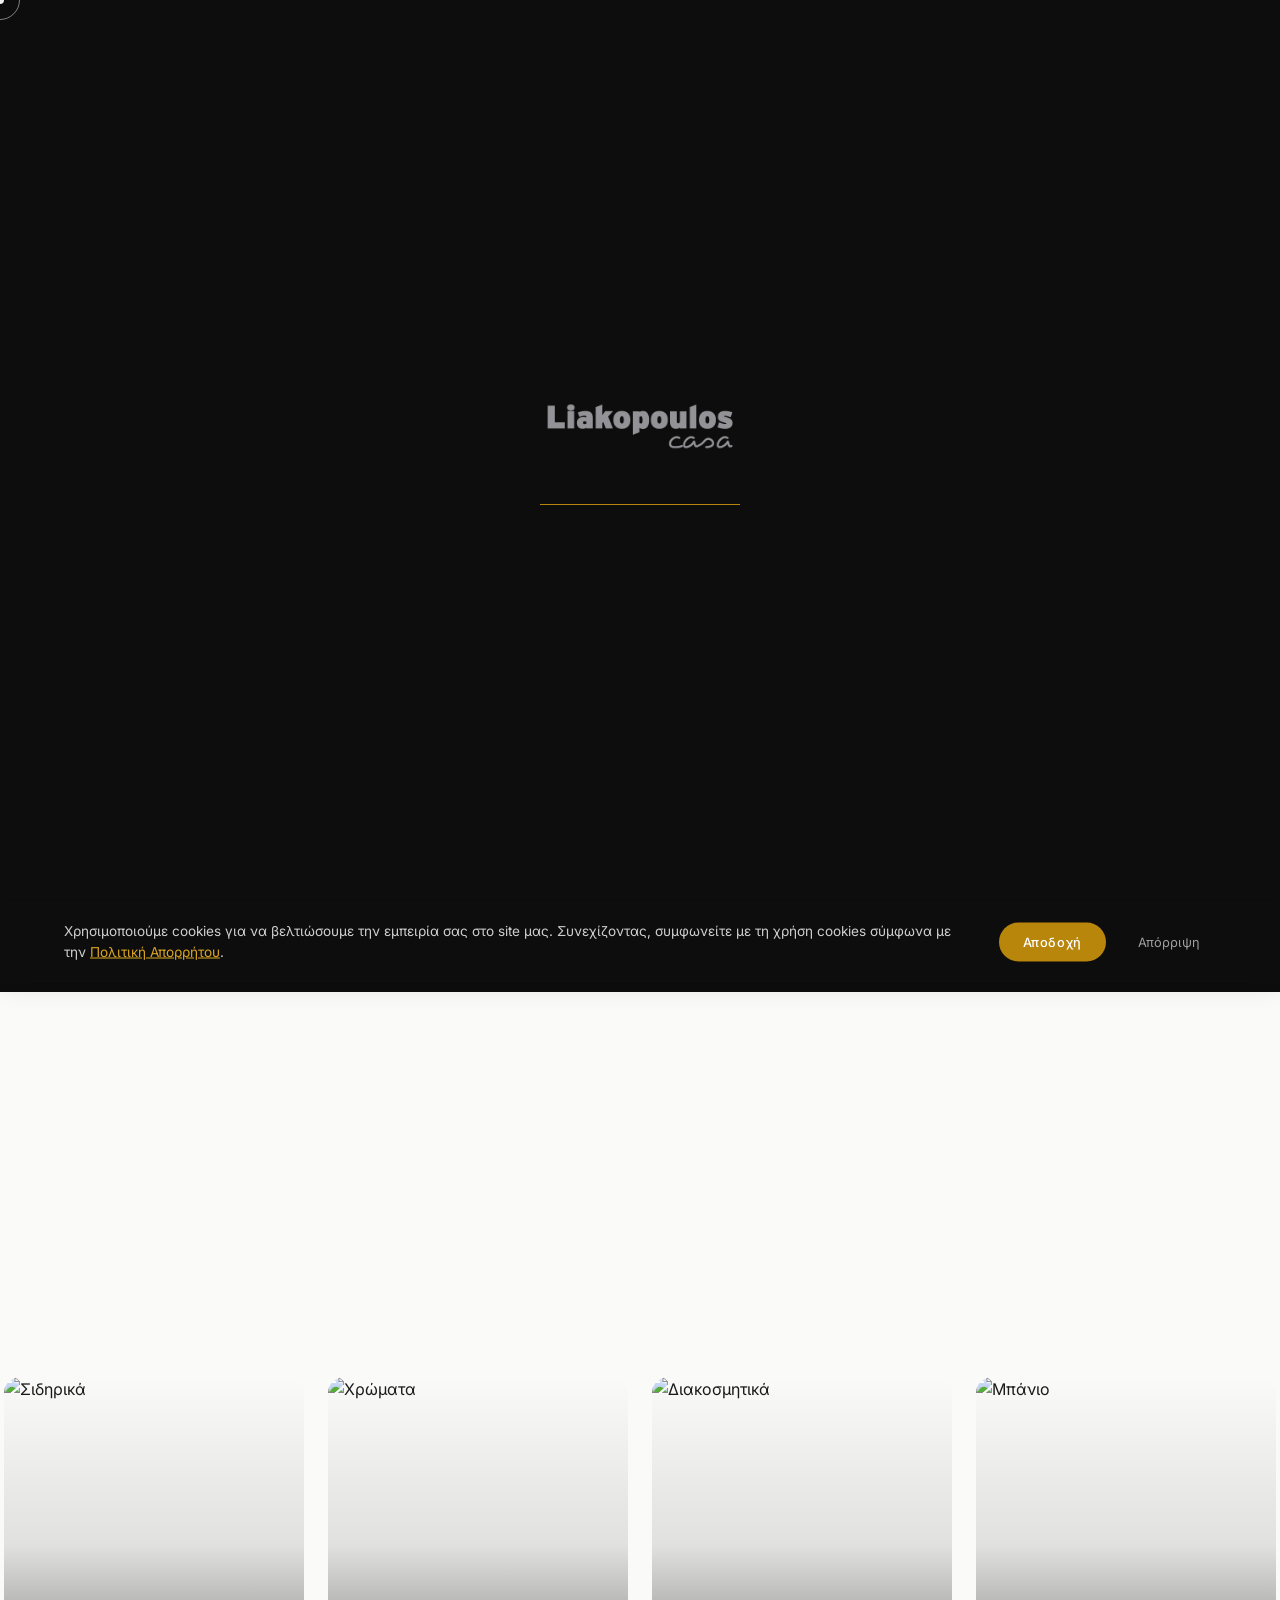
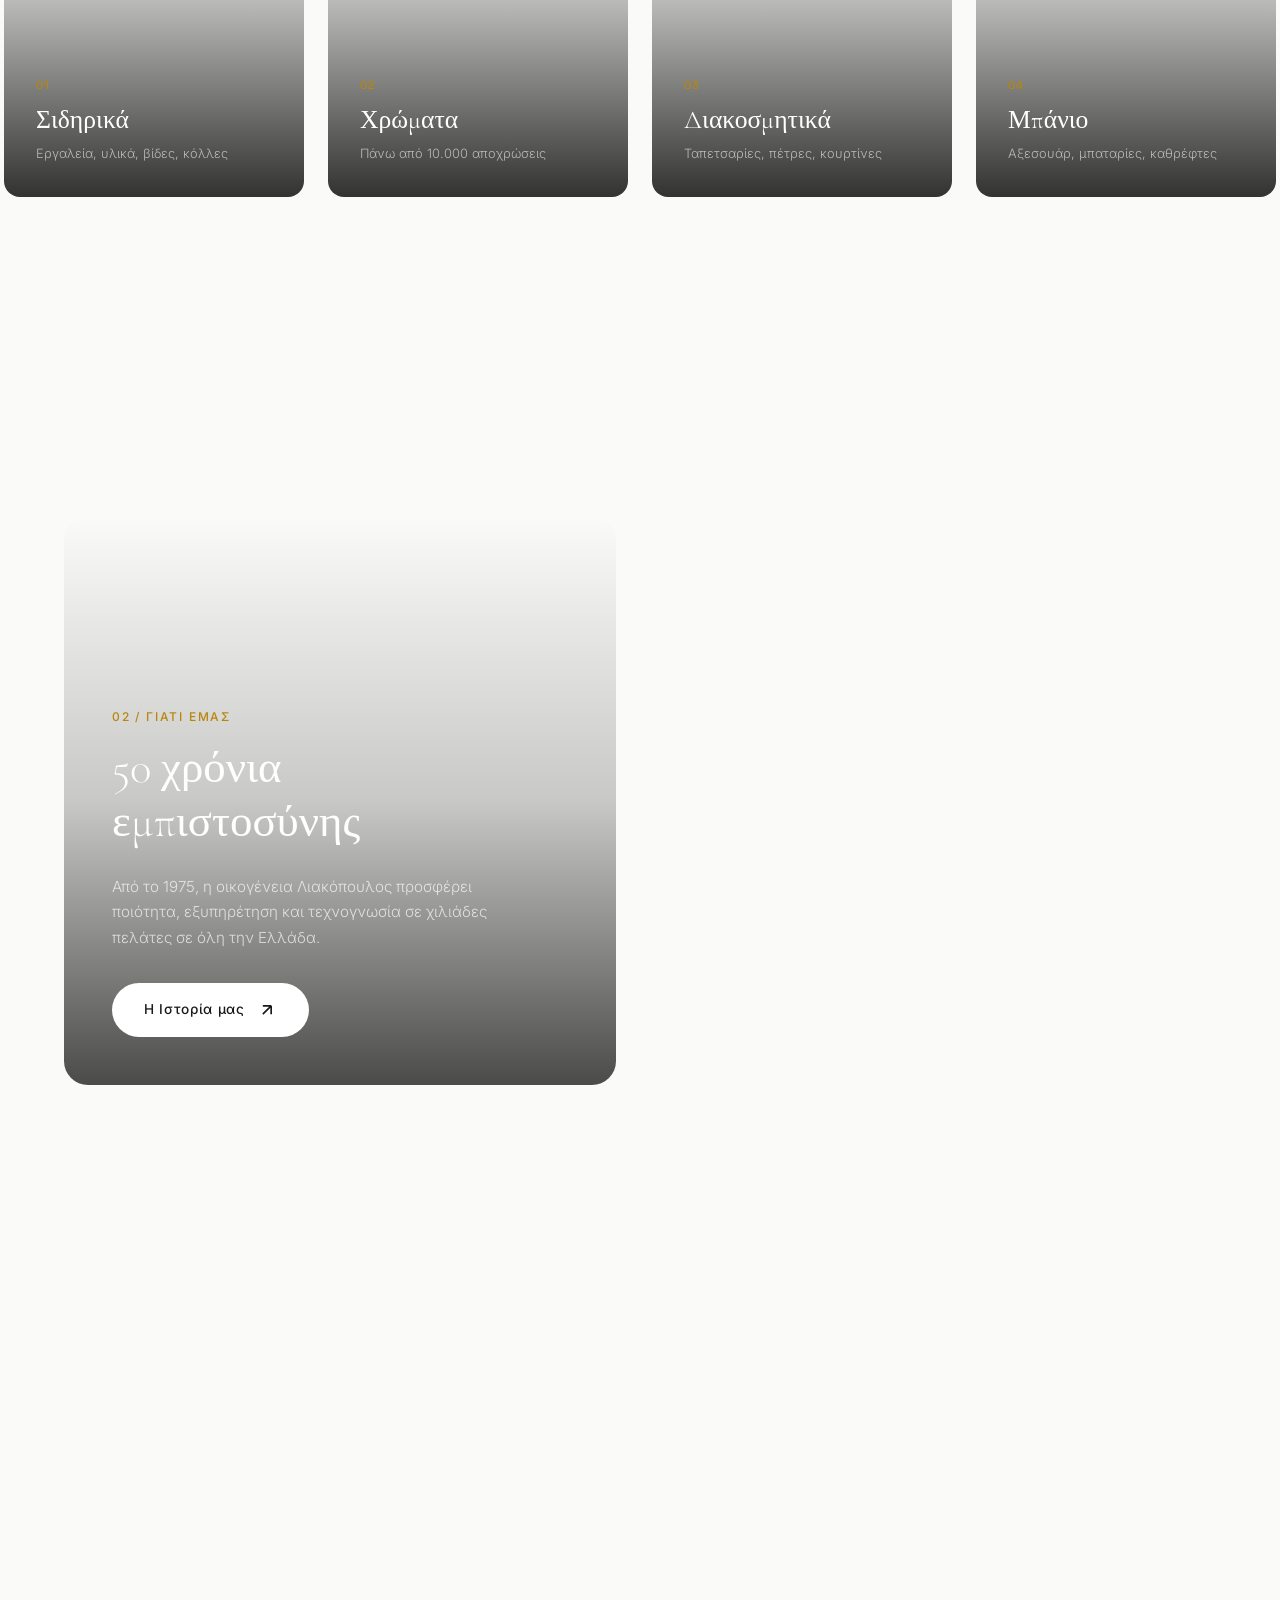
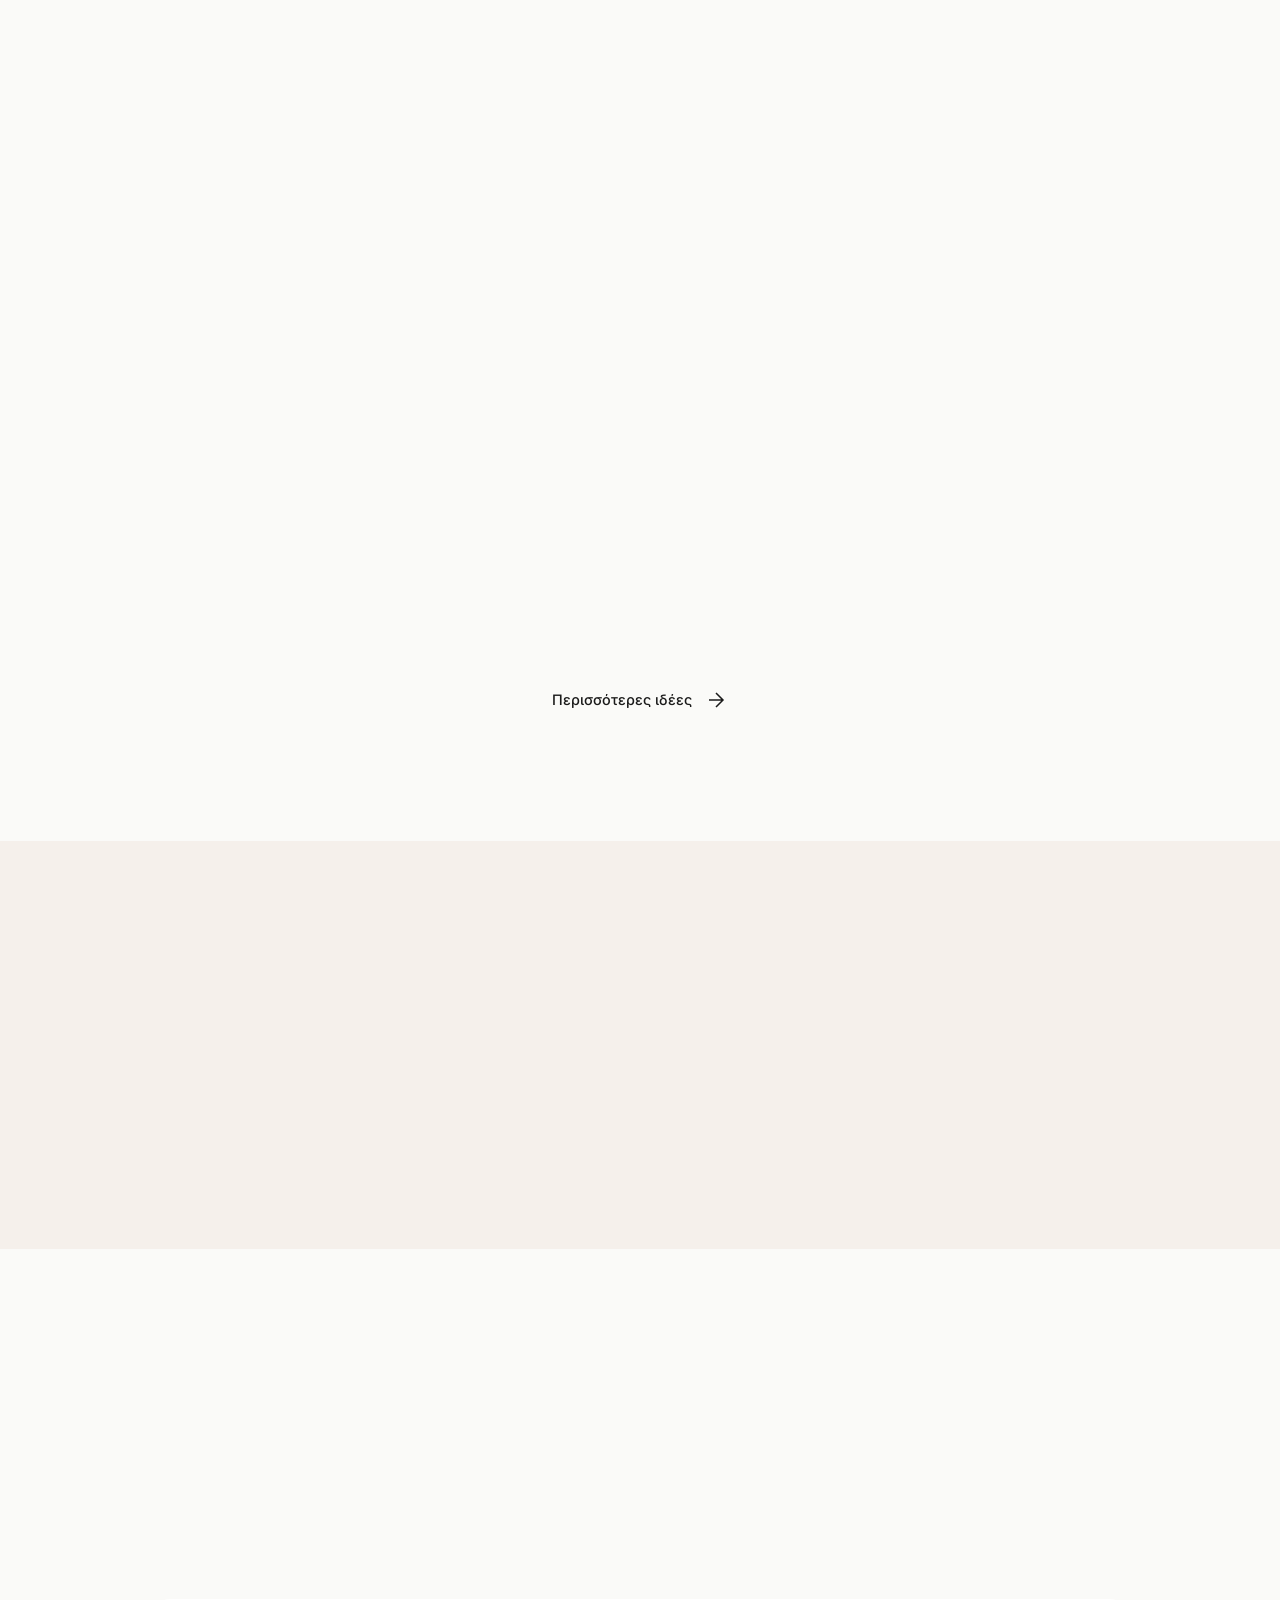
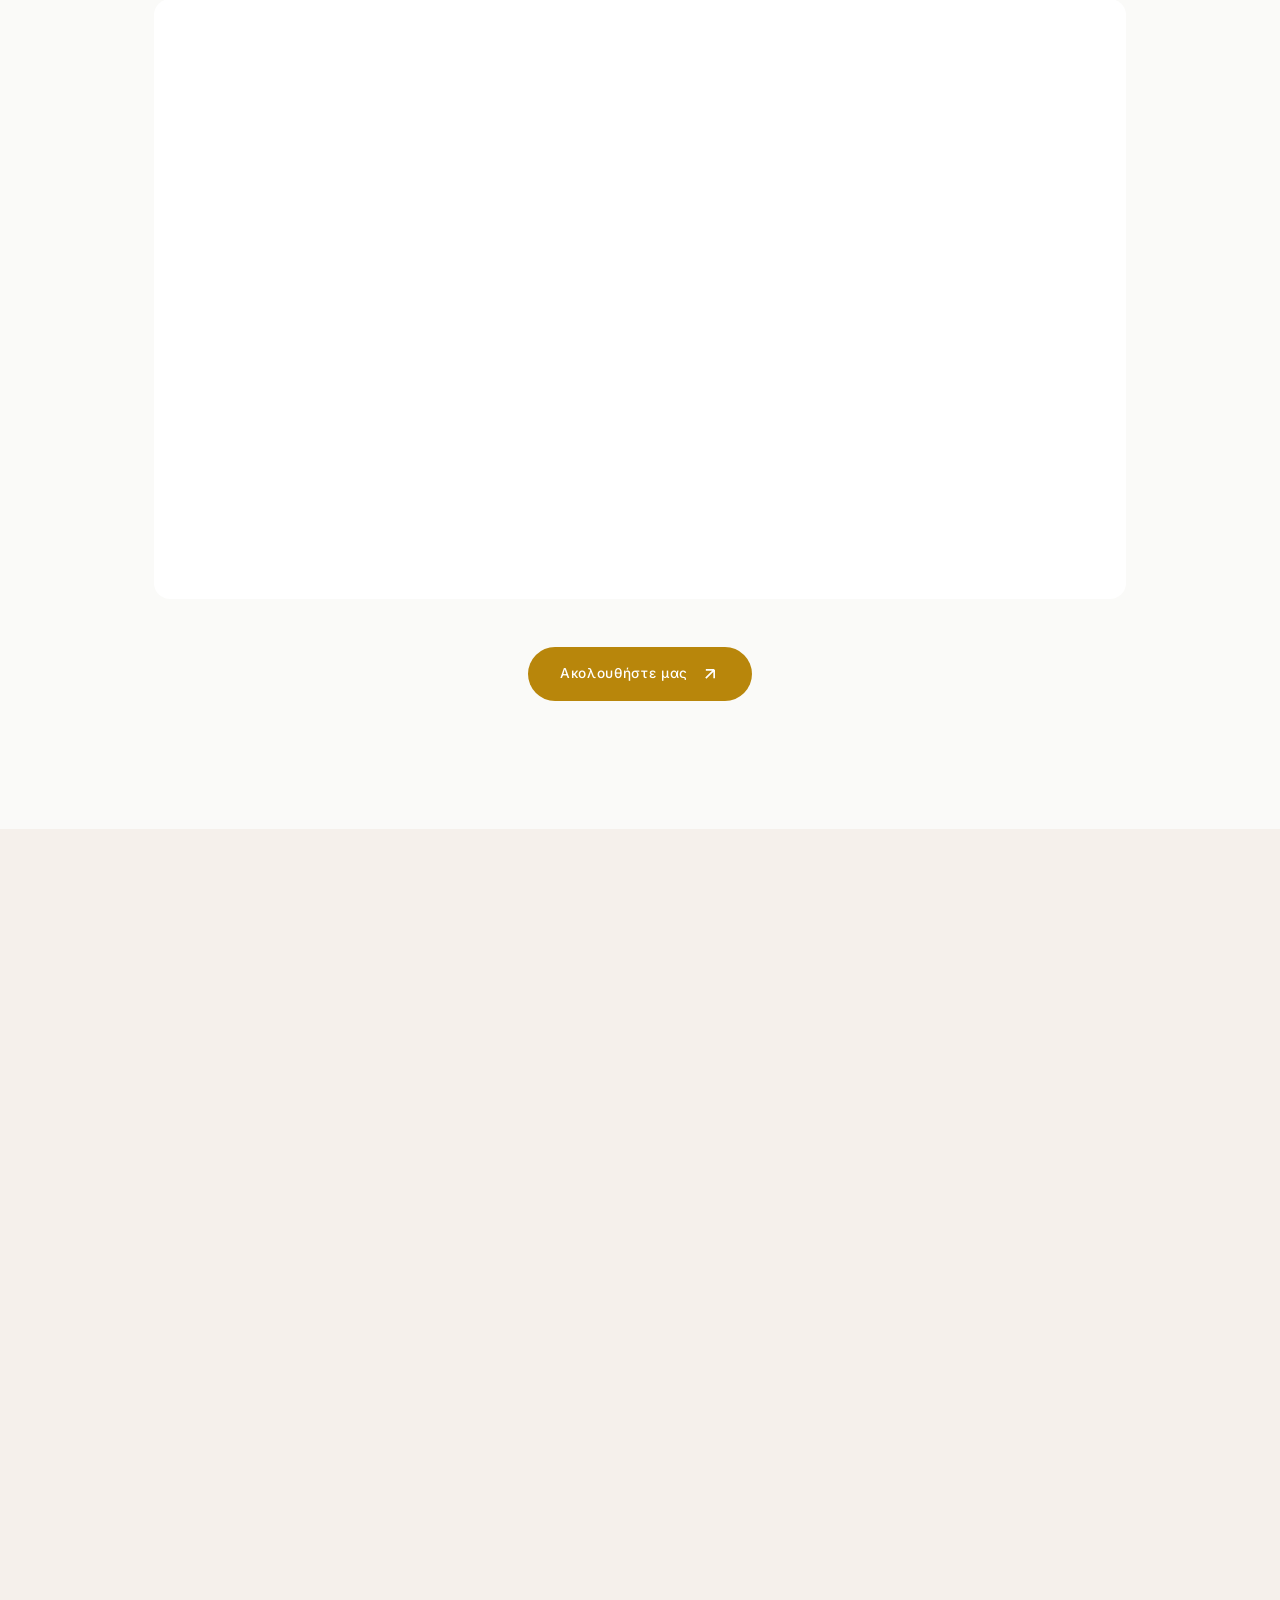
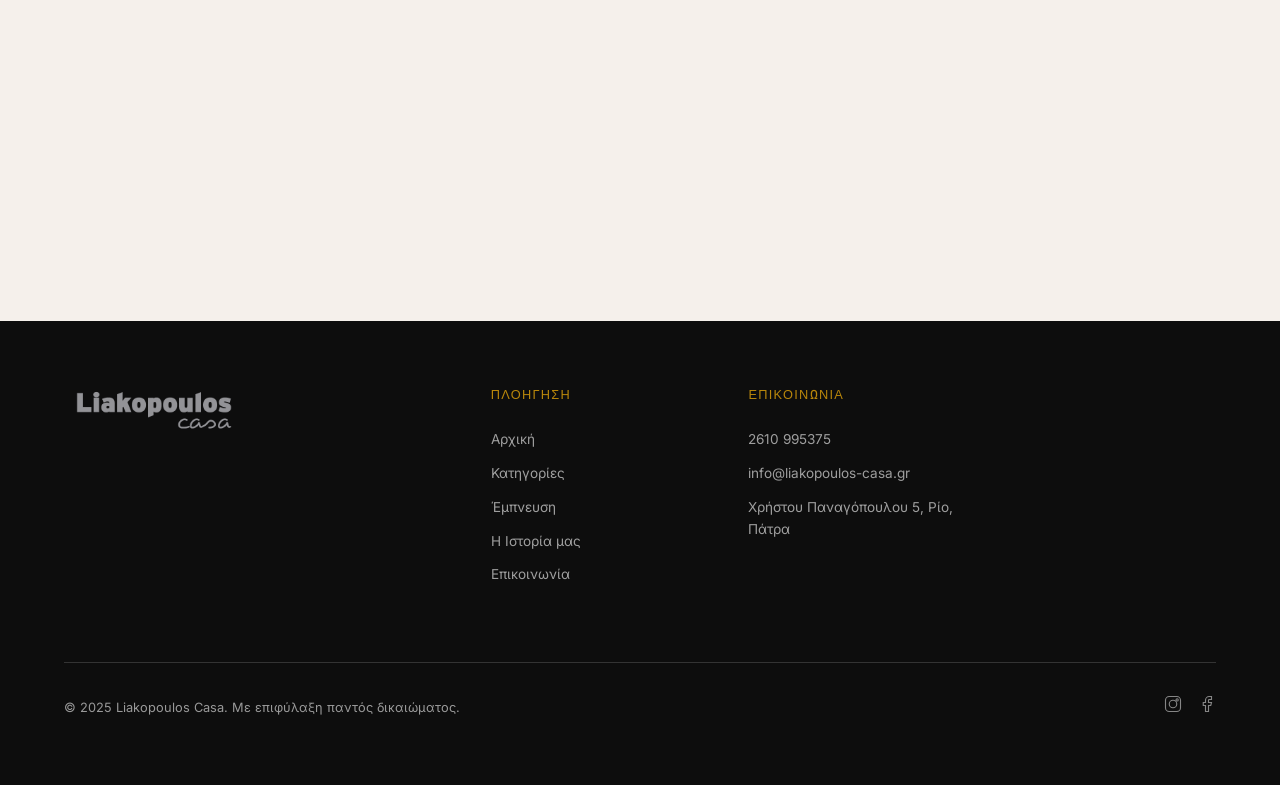
==== commit d7a44b10: "Add files via upload" ====
--- a/index.html
+++ b/index.html
@@ -141,6 +141,7 @@
 
             <div class="nav-links" id="navLinks">
                 <a href="index.html" class="nav-link active" data-text="Αρχική" data-i18n="nav_home" data-i18n-text="nav_home">Αρχική</a>
+                <a href="categories.html" class="nav-link" data-text="Κατηγορίες" data-i18n="nav_categories" data-i18n-text="nav_categories">Κατηγορίες</a>
                 <a href="inspiration.html" class="nav-link" data-text="Έμπνευση" data-i18n="nav_inspiration" data-i18n-text="nav_inspiration">Έμπνευση</a>
                 <a href="story.html" class="nav-link" data-text="Η Ιστορία μας" data-i18n="nav_story" data-i18n-text="nav_story">Η Ιστορία μας</a>
                 <a href="contact.html" class="nav-link" data-text="Επικοινωνία" data-i18n="nav_contact" data-i18n-text="nav_contact">Επικοινωνία</a>
@@ -188,6 +189,7 @@
     <div class="mobile-menu" id="mobileMenu">
         <div class="mobile-menu-inner">
             <a href="index.html" class="mobile-link active" data-i18n="nav_home">Αρχική</a>
+            <a href="categories.html" class="mobile-link" data-i18n="nav_categories">Κατηγορίες</a>
             <a href="inspiration.html" class="mobile-link" data-i18n="nav_inspiration">Έμπνευση</a>
             <a href="story.html" class="mobile-link" data-i18n="nav_story">Η Ιστορία μας</a>
             <a href="contact.html" class="mobile-link" data-i18n="nav_contact">Επικοινωνία</a>
@@ -298,7 +300,7 @@
             
             <div class="categories-scroll">
                 <div class="categories-track">
-                    <div class="category-card" data-category="sidirika">
+                    <div class="category-card" data-category="sidirika" data-tooltip="Κάντε κλικ για να δείτε τα προϊόντα" data-i18n-attr="data-tooltip:cat_click_hint">
                         <div class="category-card-img">
                             <div class="category-card-overlay"></div>
                             <img src="https://images.unsplash.com/photo-1504307651254-35680f356dfd?w=600&h=900&fit=crop" alt="Σιδηρικά" class="category-card-placeholder" loading="lazy">
@@ -310,7 +312,7 @@
                         </div>
                     </div>
 
-                    <div class="category-card" data-category="xromata">
+                    <div class="category-card" data-category="xromata" data-tooltip="Κάντε κλικ για να δείτε τα προϊόντα" data-i18n-attr="data-tooltip:cat_click_hint">
                         <div class="category-card-img">
                             <div class="category-card-overlay"></div>
                             <img src="https://images.unsplash.com/photo-1562259949-e8e7689d7828?w=600&h=900&fit=crop" alt="Χρώματα" class="category-card-placeholder" loading="lazy">
@@ -322,7 +324,7 @@
                         </div>
                     </div>
 
-                    <div class="category-card" data-category="diakosmitika">
+                    <div class="category-card" data-category="diakosmitika" data-tooltip="Κάντε κλικ για να δείτε τα προϊόντα" data-i18n-attr="data-tooltip:cat_click_hint">
                         <div class="category-card-img">
                             <div class="category-card-overlay"></div>
                             <img src="https://images.unsplash.com/photo-1616486338812-3dadae4b4ace?w=600&h=900&fit=crop" alt="Διακοσμητικά" class="category-card-placeholder" loading="lazy">
@@ -334,7 +336,7 @@
                         </div>
                     </div>
 
-                    <div class="category-card" data-category="mpanio">
+                    <div class="category-card" data-category="mpanio" data-tooltip="Κάντε κλικ για να δείτε τα προϊόντα" data-i18n-attr="data-tooltip:cat_click_hint">
                         <div class="category-card-img">
                             <div class="category-card-overlay"></div>
                             <img src="https://images.unsplash.com/photo-1564540583246-934409427776?w=600&h=900&fit=crop" alt="Μπάνιο" class="category-card-placeholder" loading="lazy">
@@ -356,7 +358,7 @@
             <button class="category-popup-close" id="popupClose">&times;</button>
             <h3 class="category-popup-title" id="popupTitle"></h3>
             <ul class="category-popup-list" id="popupList"></ul>
-            <a href="contact.html" class="btn btn-primary" style="margin-top: 1.5rem; width: 100%; justify-content: center;">
+            <a href="contact.html" id="popupContactLink" class="btn btn-primary" style="margin-top: 1.5rem; width: 100%; justify-content: center;">
                 <span data-i18n="popup_contact_btn">Επικοινωνήστε μαζί μας</span>
                 <svg width="18" height="18" viewBox="0 0 24 24" fill="none" stroke="currentColor" stroke-width="2"><path d="M22 2L11 13M22 2l-7 20-4-9-9-4 20-7z"/></svg>
             </a>
@@ -524,17 +526,23 @@
                 <p class="section-desc reveal-up" data-i18n="insta_desc">Καθημερινή έμπνευση στο Instagram</p>
             </div>
             
-            <div class="instagram-grid">
-                <div class="instagram-item" style="background: url('https://images.unsplash.com/photo-1586023492125-27b2c045efd7?w=400&h=400&fit=crop') center/cover"></div>
-                <div class="instagram-item" style="background: url('https://images.unsplash.com/photo-1556909114-44e3e70034e2?w=400&h=400&fit=crop') center/cover"></div>
-                <div class="instagram-item" style="background: url('https://images.unsplash.com/photo-1615971677499-5467cbab01c0?w=400&h=400&fit=crop') center/cover"></div>
-                <div class="instagram-item" style="background: url('https://images.unsplash.com/photo-1416879595882-3373a0480b5b?w=400&h=400&fit=crop') center/cover"></div>
-                <div class="instagram-item" style="background: url('https://images.unsplash.com/photo-1600585152220-90363fe7e115?w=400&h=400&fit=crop') center/cover"></div>
-                <div class="instagram-item" style="background: url('https://images.unsplash.com/photo-1618221195710-dd6b41faaea6?w=400&h=400&fit=crop') center/cover"></div>
+            <!--
+                Native Instagram profile embed (public, no API key, no third-party widget).
+                Instagram serves a public read-only iframe at /<username>/embed/ for public accounts.
+            -->
+            <div class="instagram-feed-embed">
+                <iframe
+                    src="https://www.instagram.com/liakopoulos_casa/embed/"
+                    class="instagram-feed-iframe"
+                    title="Instagram feed for @liakopoulos_casa"
+                    loading="lazy"
+                    frameborder="0"
+                    scrolling="no"
+                    allowtransparency="true"></iframe>
             </div>
 
             <div class="instagram-cta">
-                <a href="https://www.instagram.com/liakopoulos_casa/" target="_blank" rel="noopener" class="btn btn-primary">
+                <a href="https://www.instagram.com/liakopoulos_casa/" target="_blank" rel="noopener noreferrer" class="btn btn-primary">
                     <span data-i18n="insta_btn">Ακολουθήστε μας</span>
                     <svg width="20" height="20" viewBox="0 0 24 24" fill="none" stroke="currentColor" stroke-width="2">
                         <path d="M7 17L17 7M17 7H7M17 7V17"/>
@@ -638,6 +646,7 @@
                 <div class="footer-col">
                     <h5 data-i18n="footer_nav_title">Πλοήγηση</h5>
                     <a href="index.html" data-i18n="nav_home">Αρχική</a>
+                    <a href="categories.html" data-i18n="nav_categories">Κατηγορίες</a>
                     <a href="inspiration.html" data-i18n="nav_inspiration">Έμπνευση</a>
                     <a href="story.html" data-i18n="nav_story">Η Ιστορία μας</a>
                     <a href="contact.html" data-i18n="nav_contact">Επικοινωνία</a>
--- a/style.css
+++ b/style.css
@@ -217,6 +217,10 @@
     box-shadow: 0 1px 0 var(--color-border);
 }
 
+.contact-form {
+    scroll-margin-top: 7rem;
+}
+
 .nav {
     display: flex;
     align-items: center;
@@ -877,6 +881,45 @@
     transform: translateY(-8px);
 }
 
+.category-cards-grid {
+    display: grid;
+    grid-template-columns: repeat(auto-fit, minmax(260px, 1fr));
+    gap: 1.5rem;
+    justify-items: center;
+    padding: var(--space-lg) var(--container-padding);
+    max-width: var(--container-max);
+    margin: 0 auto;
+}
+
+.category-cards-grid .category-card {
+    width: 100%;
+    max-width: 320px;
+}
+
+.category-card::after {
+    content: attr(data-tooltip);
+    position: absolute;
+    top: 1.25rem;
+    right: 1.25rem;
+    z-index: 3;
+    padding: 0.5rem 1rem;
+    border-radius: var(--radius-md);
+    background: rgba(0, 0, 0, 0.7);
+    color: white;
+    font-size: 0.75rem;
+    font-weight: 400;
+    white-space: nowrap;
+    opacity: 0;
+    transform: translateY(-6px);
+    transition: opacity var(--duration-fast) var(--ease-out), transform var(--duration-fast) var(--ease-out);
+    pointer-events: none;
+}
+
+.category-card:hover::after {
+    opacity: 1;
+    transform: translateY(0);
+}
+
 .category-card-img {
     position: absolute;
     top: 0;
@@ -1209,6 +1252,27 @@
     transform: scale(0.95);
 }
 
+.instagram-feed-embed {
+    max-width: 500px;
+    margin: 3rem auto;
+    padding: 0 var(--container-padding);
+}
+
+@media (min-width: 769px) {
+    .instagram-feed-embed {
+        max-width: 1100px;
+    }
+}
+
+.instagram-feed-iframe {
+    display: block;
+    width: 100%;
+    height: 600px;
+    border: none;
+    border-radius: var(--radius-lg);
+    background: white;
+}
+
 .instagram-cta {
     text-align: center;
     margin-top: 3rem;
@@ -1420,6 +1484,10 @@
     .instagram-grid {
         grid-template-columns: repeat(3, 1fr);
     }
+
+    .instagram-feed-iframe {
+        height: 560px;
+    }
     
     .footer-links {
         grid-template-columns: repeat(2, 1fr);
@@ -1462,6 +1530,10 @@
     
     .instagram-grid {
         grid-template-columns: repeat(2, 1fr);
+    }
+
+    .instagram-feed-iframe {
+        height: 500px;
     }
     
     .footer-links {
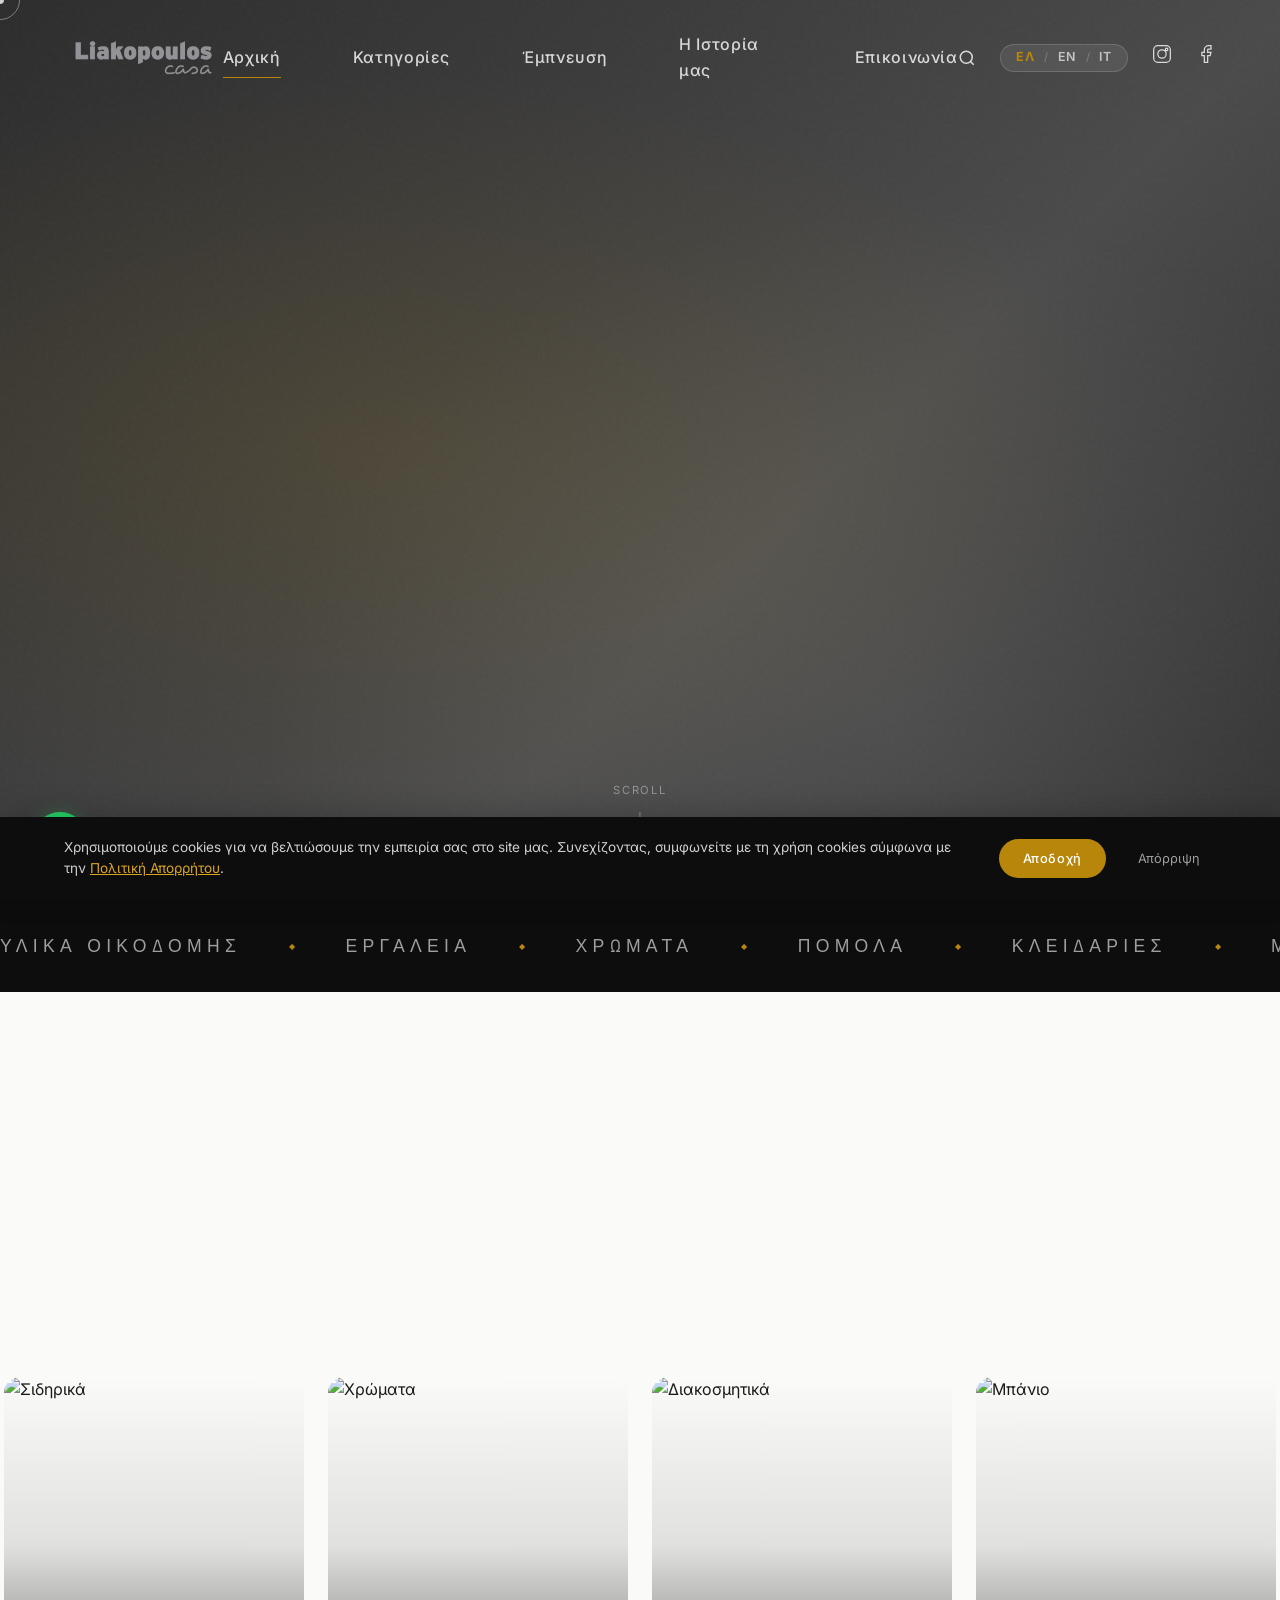
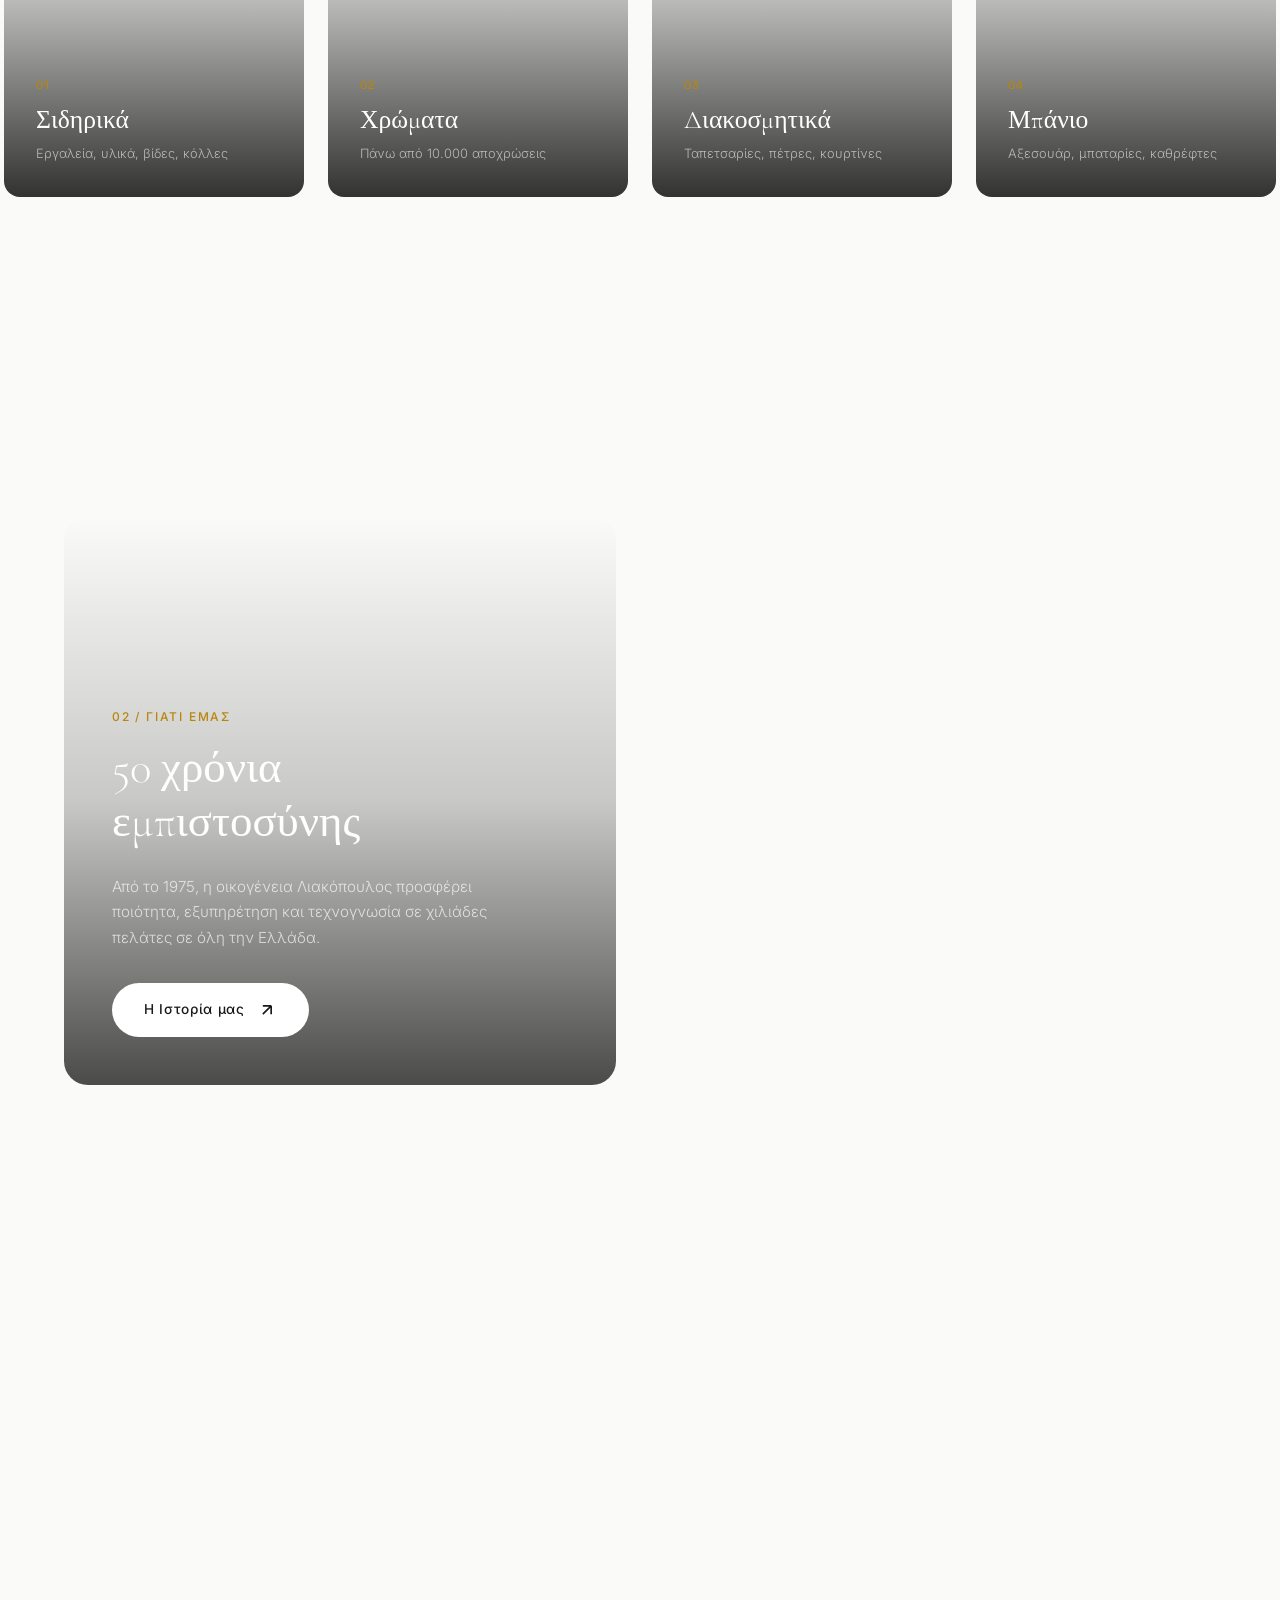
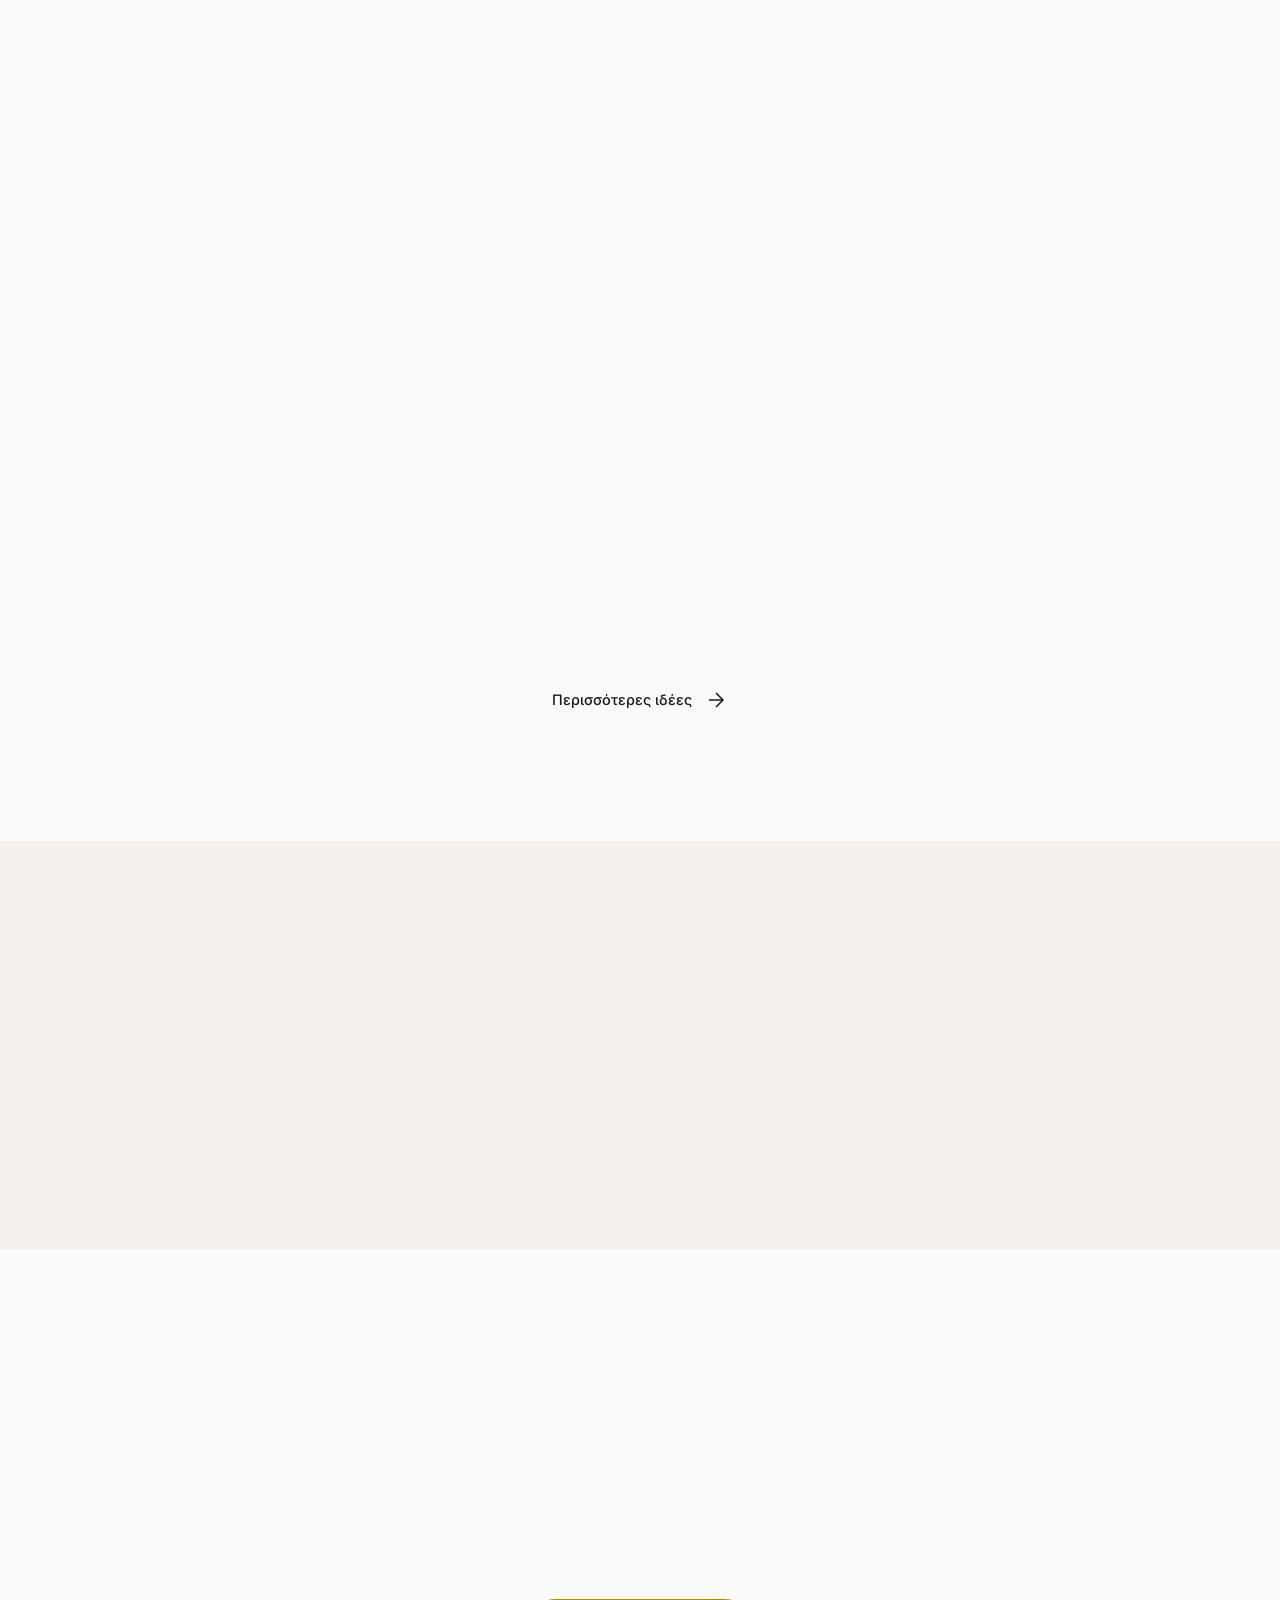
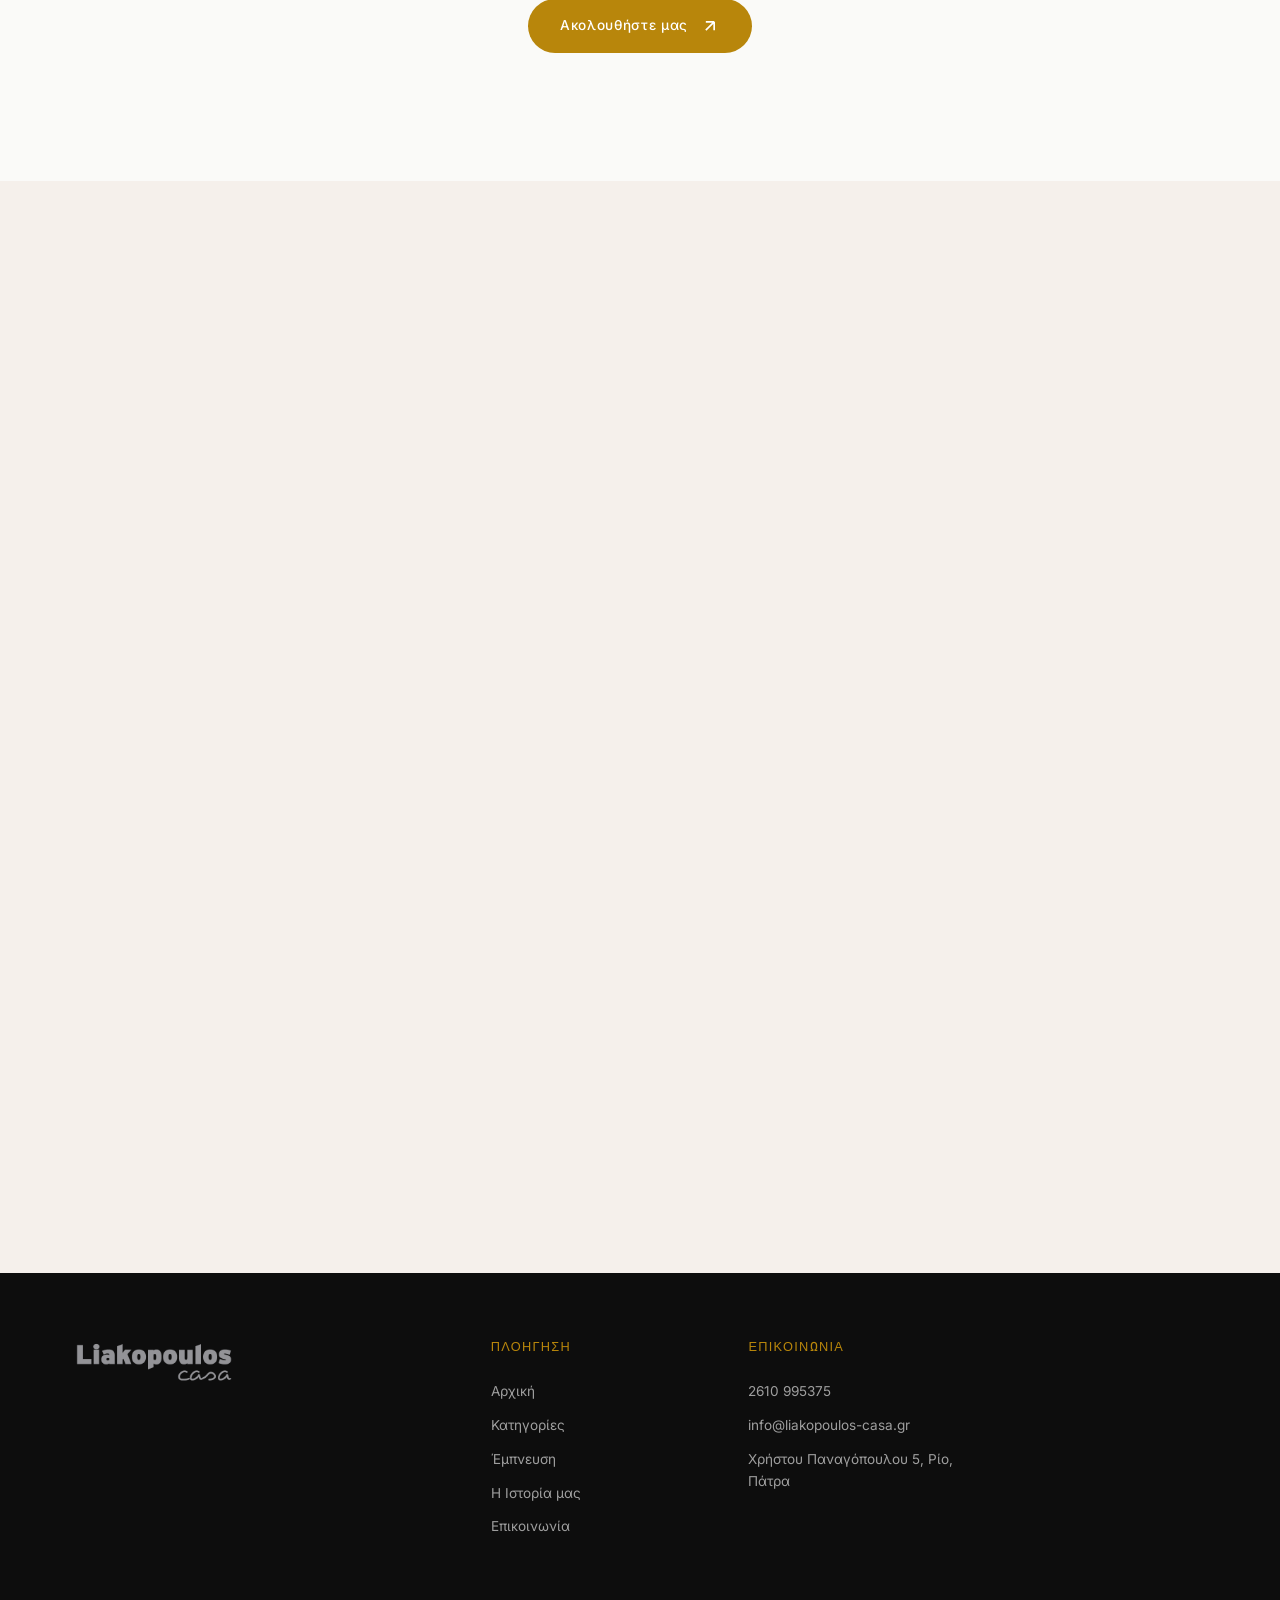
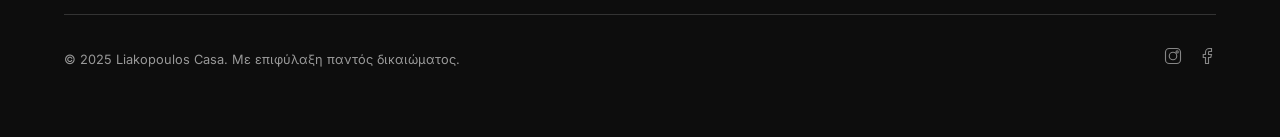
==== commit 2491e5fc: "Add files via upload" ====
--- a/index.html
+++ b/index.html
@@ -526,19 +526,10 @@
                 <p class="section-desc reveal-up" data-i18n="insta_desc">Καθημερινή έμπνευση στο Instagram</p>
             </div>
             
-            <!--
-                Native Instagram profile embed (public, no API key, no third-party widget).
-                Instagram serves a public read-only iframe at /<username>/embed/ for public accounts.
-            -->
+            <!-- Elfsight Instagram Feed | Untitled Instagram Feed -->
+            <script src="https://elfsightcdn.com/platform.js" async></script>
             <div class="instagram-feed-embed">
-                <iframe
-                    src="https://www.instagram.com/liakopoulos_casa/embed/"
-                    class="instagram-feed-iframe"
-                    title="Instagram feed for @liakopoulos_casa"
-                    loading="lazy"
-                    frameborder="0"
-                    scrolling="no"
-                    allowtransparency="true"></iframe>
+                <div class="elfsight-app-7f5525bb-a62d-42df-bbcd-de74b3fc1491" data-elfsight-app-lazy></div>
             </div>
 
             <div class="instagram-cta">
--- a/style.css
+++ b/style.css
@@ -1264,15 +1264,6 @@
     }
 }
 
-.instagram-feed-iframe {
-    display: block;
-    width: 100%;
-    height: 600px;
-    border: none;
-    border-radius: var(--radius-lg);
-    background: white;
-}
-
 .instagram-cta {
     text-align: center;
     margin-top: 3rem;
@@ -1484,10 +1475,6 @@
     .instagram-grid {
         grid-template-columns: repeat(3, 1fr);
     }
-
-    .instagram-feed-iframe {
-        height: 560px;
-    }
     
     .footer-links {
         grid-template-columns: repeat(2, 1fr);
@@ -1530,10 +1517,6 @@
     
     .instagram-grid {
         grid-template-columns: repeat(2, 1fr);
-    }
-
-    .instagram-feed-iframe {
-        height: 500px;
     }
     
     .footer-links {
